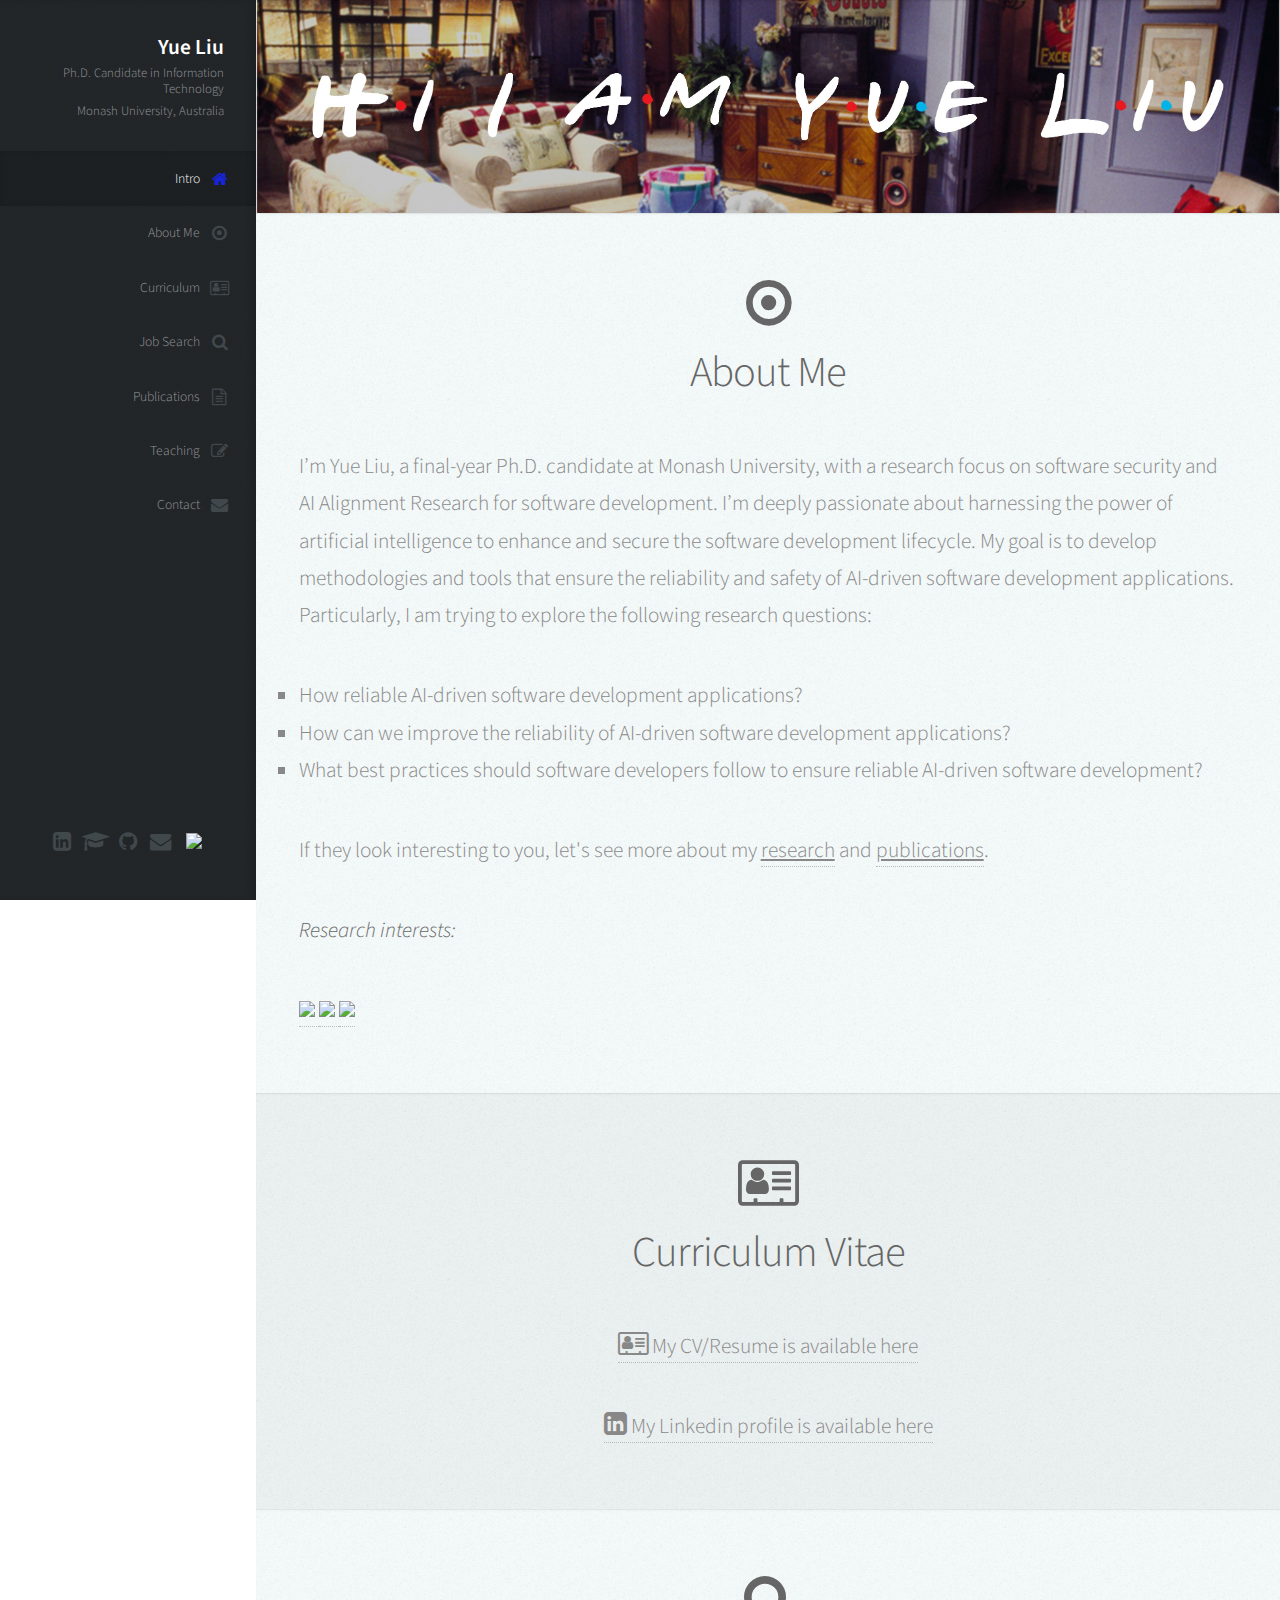
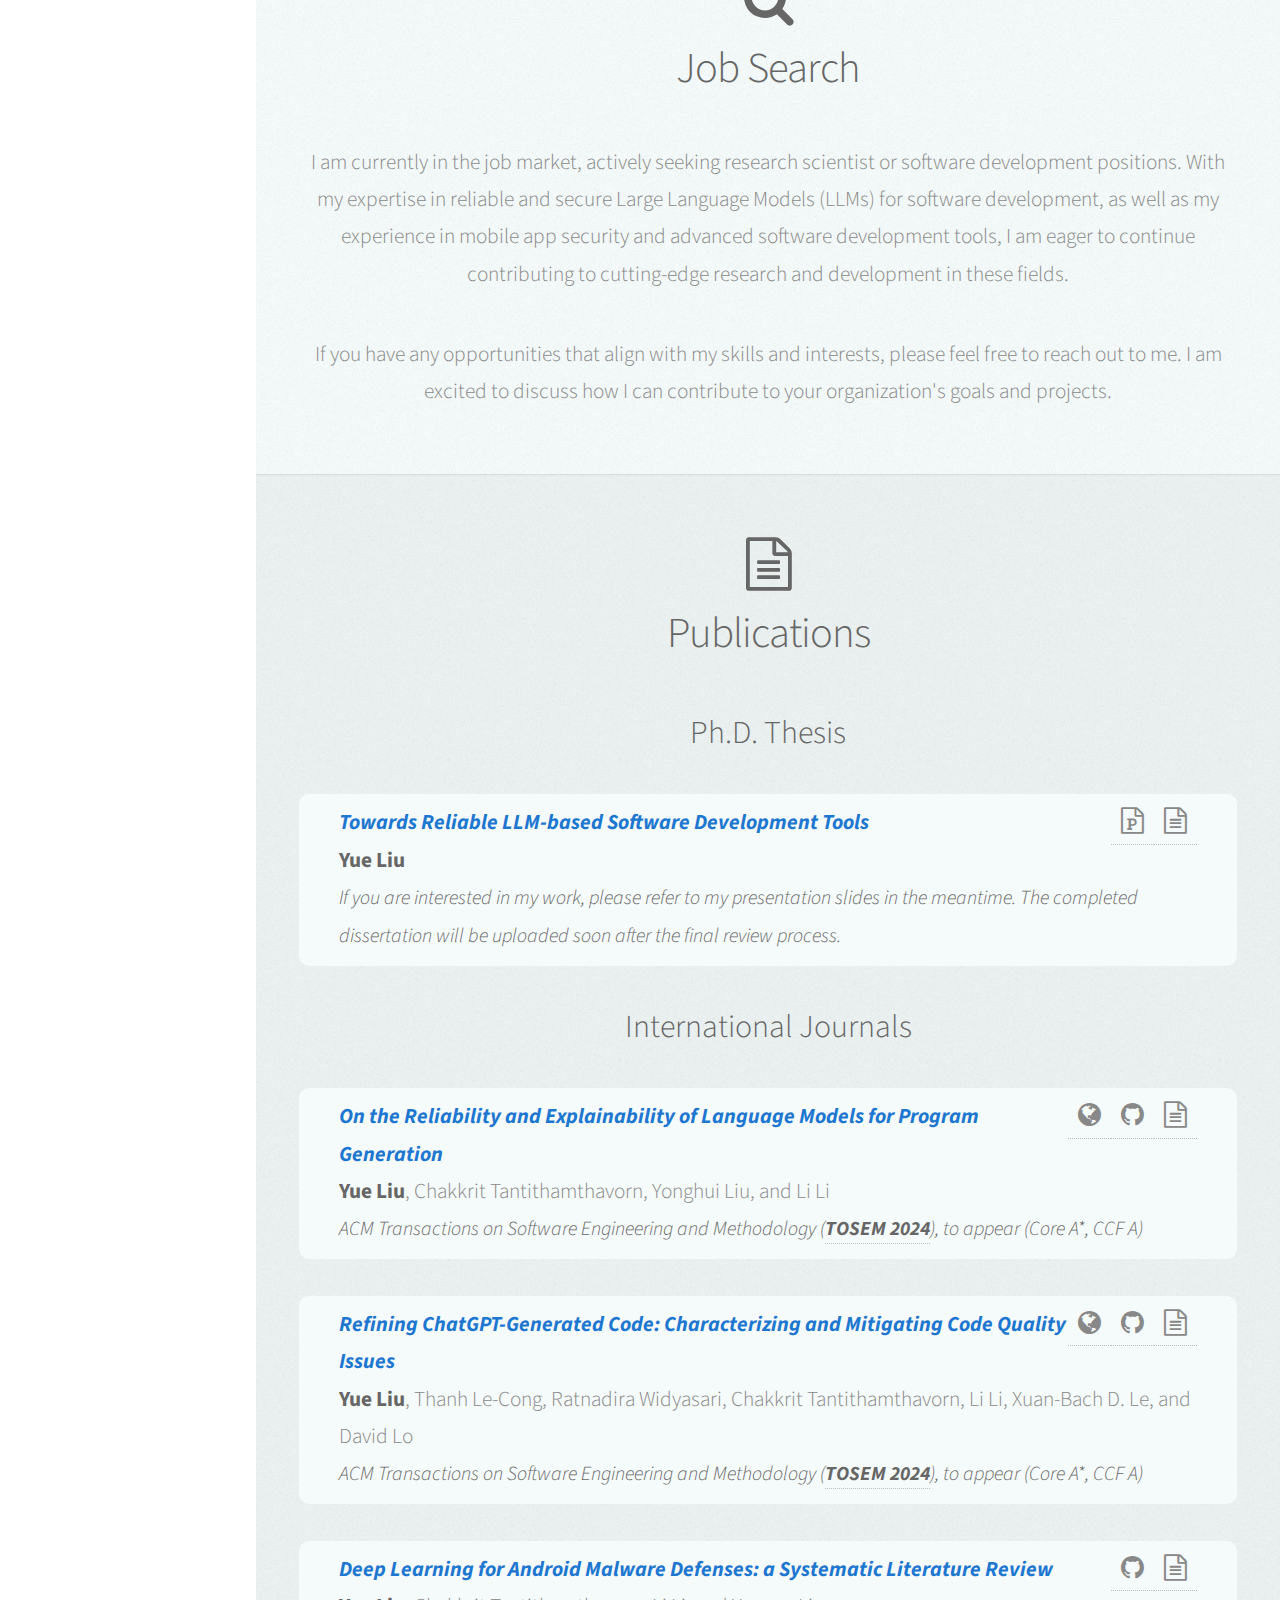
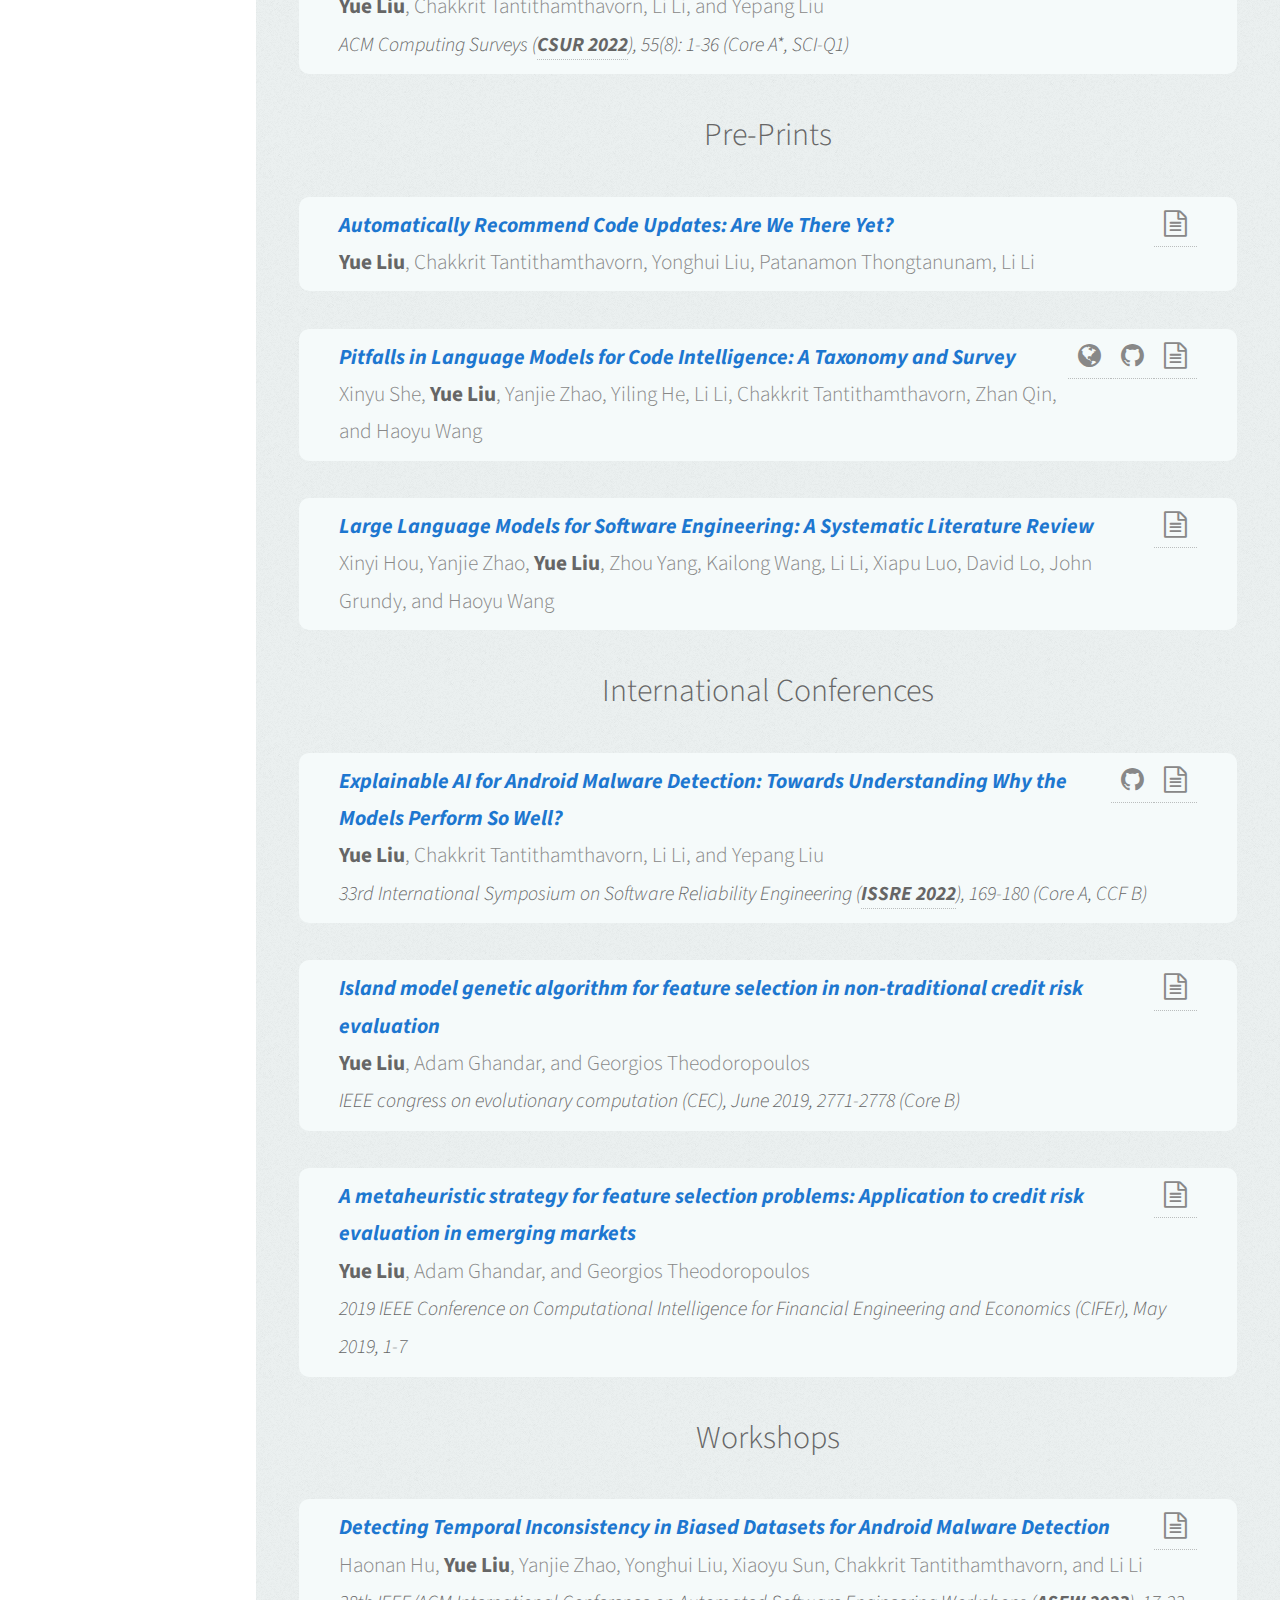
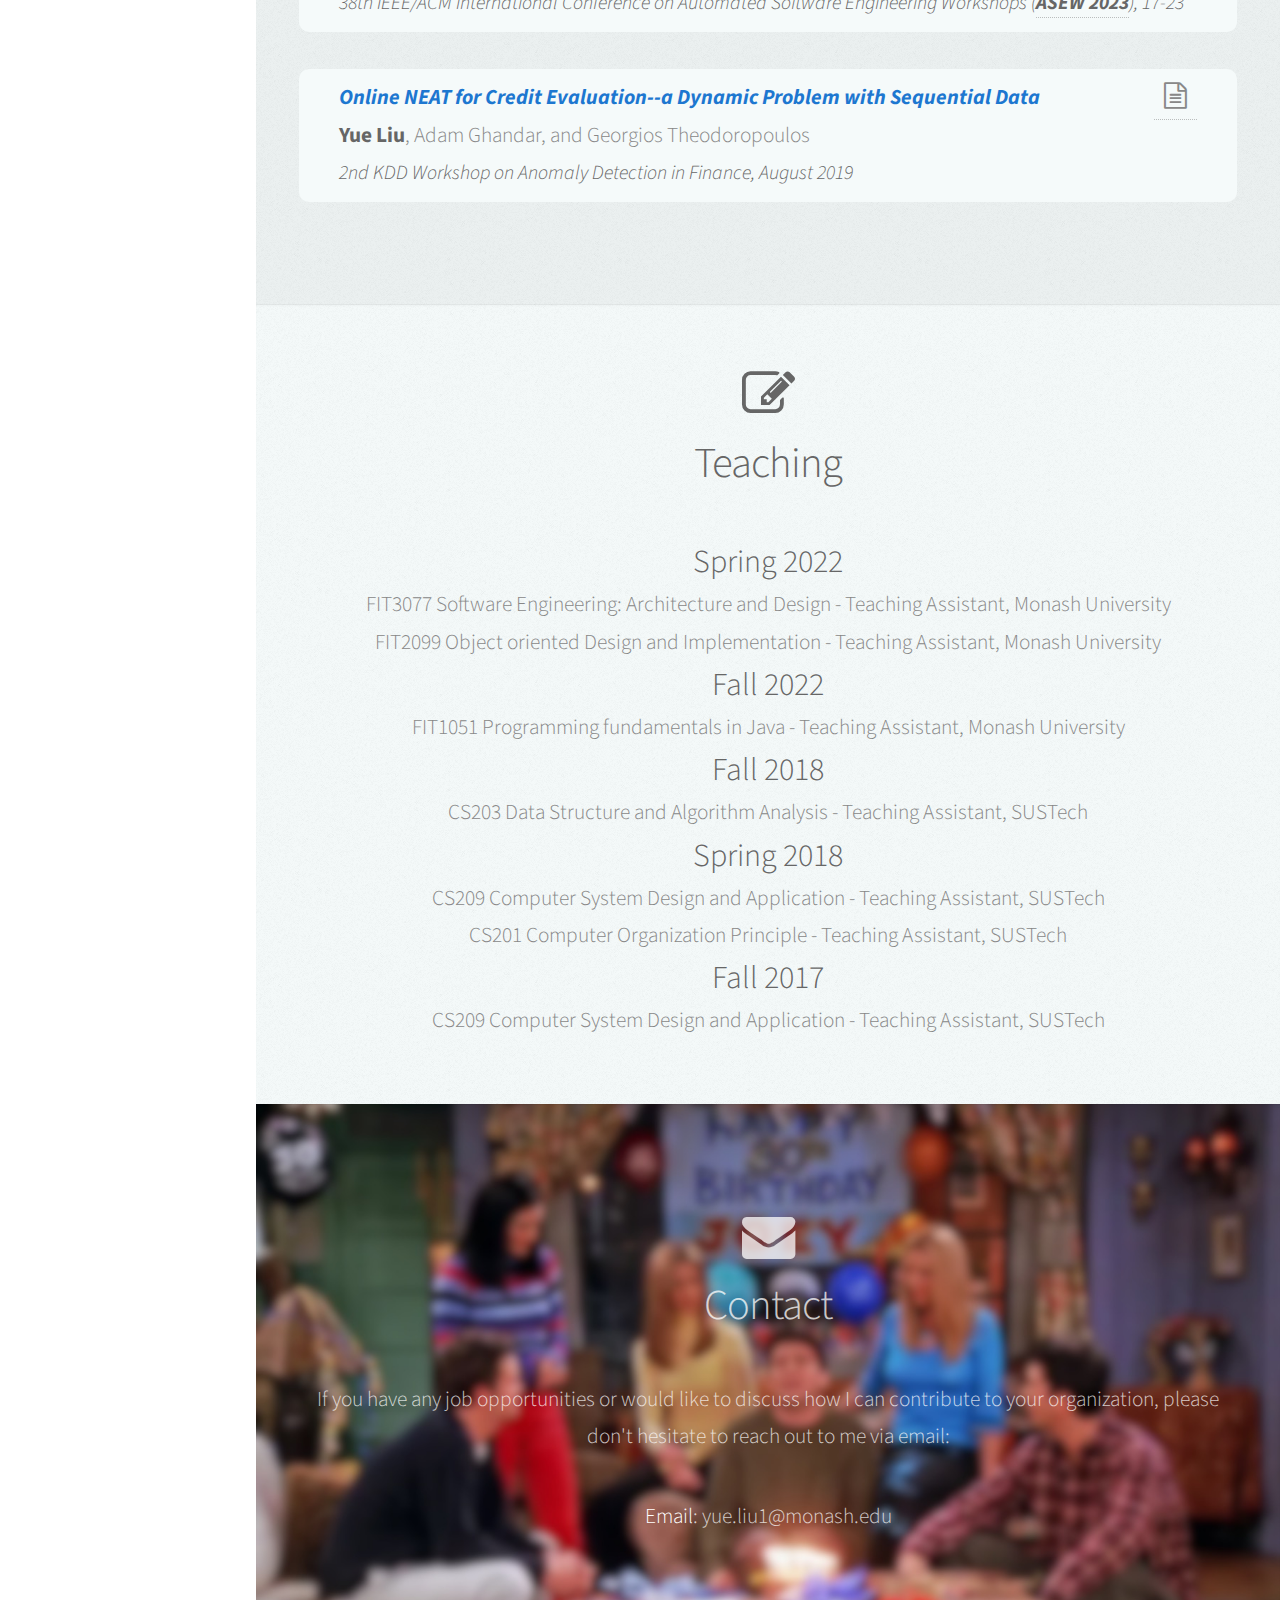
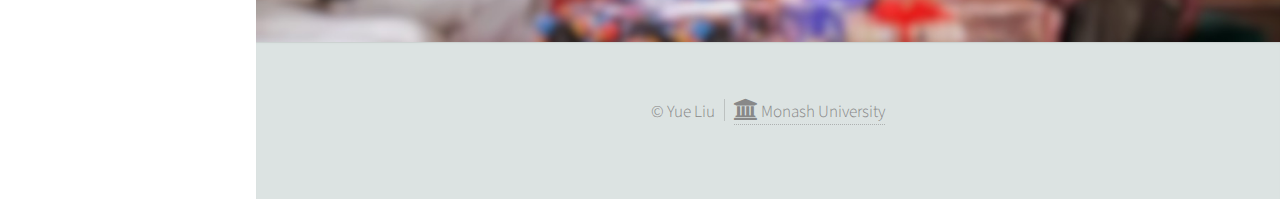
==== index.html @ 16951c73 "Update" ====
<!DOCTYPE HTML>
<html>
	<head>
		<title>Yue Liu - Homepage</title>
		<meta http-equiv="content-type" content="text/html; charset=utf-8" />
		<meta name="author" content="Yue Liu">
		<meta name="description" content="Yue Liu - Computer Science Ph.D. Candidate at Monash University" />
		<meta name="keywords" content="Liu, Yue, Monash University, Ph.D, Candidate, Research" />
		<!--[if lte IE 8]><script src="css/ie/html5shiv.js"></script><![endif]-->
		<!-- <link rel="apple-touch-icon" sizes="180x180" href="apple-touch-icon.png">
		<link rel="icon" type="image/png" sizes="32x32" href="favicon-32x32.png">
		<link rel="icon" type="image/png" sizes="16x16" href="favicon-16x16.png"> -->
		<link rel="manifest" href="site.webmanifest">
		<link rel="stylesheet" href="https://cdnjs.cloudflare.com/ajax/libs/font-awesome/4.7.0/css/font-awesome.min.css">
		<script src="js/jquery.min.js"></script>
		<script src="js/jquery.scrolly.min.js"></script>
		<script src="js/jquery.scrollzer.min.js"></script>
		<script src="js/skel.min.js"></script>
		<script src="js/skel-layers.min.js"></script>
		<script src="js/init.js"></script>
		<noscript>
			<link rel="stylesheet" href="css/skel.css" />
			<link rel="stylesheet" href="css/style.css" />
			<link rel="stylesheet" href="css/style-wide.css" />
		</noscript>
	</head>
	<body>

		<!-- Header -->
			<div id="header" class="skel-layers-fixed">

				<div class="top">

					<!-- Logo -->
						<div id="logo">
							<!-- <span class="image avatar48"><img src="images/logo.png" alt="" /></span> -->
							<h1 id="title">Yue Liu</h1>
							<p>Ph.D. Candidate in Information Technology</p>
							<p>Monash University, Australia</p>
						</div>

					<!-- Nav -->
						<nav id="nav">
							<ul>
								<li><a href="#top" id="top-link" class="skel-layers-ignoreHref"><span class="icon fa-home">Intro</span></a></li>
								<li><a href="#about" id="interests-link" class="skel-layers-ignoreHref"><span class="icon fa-dot-circle-o">About Me</span></a></li>
								<li><a href="#curriculum" id="curriculum-link" class="skel-layers-ignoreHref"><span class="icon fa-address-card-o">Curriculum</span></a></li>
								<li><a href="#job-search" id="job-search-link" class="skel-layers-ignoreHref"><span class="icon fa-search">Job Search</span></a></li>
								<li><a href="#publications" id="publications-link" class="skel-layers-ignoreHref"><span class="icon fa-file-text-o">Publications</span></a></li>
								<li><a href="#teaching" id="teaching-link" class="skel-layers-ignoreHref"><span class="icon fa-edit">Teaching</span></a></li>
								<!-- <li><a href="#about" id="about-link" class="skel-layers-ignoreHref"><span class="icon fa-user">About</span></a></li> -->
								<li><a href="#contact" id="contact-link" class="skel-layers-ignoreHref"><span class="icon fa-envelope">Contact</span></a></li>
							</ul>
						</nav>
						
				</div>
				
				<div class="bottom">

					<!-- Social Icons -->
						<ul class="icons">
							<li><a href="https://www.linkedin.com/in/yue-liu-49305a25b/" class="icon fa-linkedin-square" target="_blank"><span class="label">LinkedIn</span></a></li>
							<li><a href="https://scholar.google.com/citations?user=waVL0PgAAAAJ" class="icon fa-graduation-cap"><span class="label">Google Scholar</span></a></li>
							<li><a href="https://github.com/yueyueL" class="icon fa-github" target="_blank"><span class="label">GitHub</span></a></li> 
							<li><a href="yue.liu1@monash.edu" target="_top" class="icon fa-envelope"><span class="label">Email</span></a></li>
							<li style="margin-bottom: 20px;"><a href='https://clustrmaps.com/site/1bz7f'  title='Visit tracker'><img src='//clustrmaps.com/map_v2.png?cl=4d93e6&w=70&t=n&d=D5tZhZZVZCmKE0aDtTewPv3alaujo8v943a1EhlpYwM&co=353b40'/></a></li>
						</ul>
				
				</div>
			
			</div>

		<!-- Main -->
			<div id="main">

				<!-- Intro -->
					<section id="top" class="one dark cover">
						<div class="container">

							<header>
								<!-- <h2 class="alt">Hi! I'm <strong>Yue Liu</strong>,</h2> -->
								<!-- <p>Computer Science Ph.D. Candidate at Monash University, Australia</p> -->
							</header>
							

						</div>
					</section>
				
					
				<!-- Interests -->
					<section id="about" class="two">
						<div class="container">
					
							<header> 
								<h2 class="icon fa-dot-circle-o"></h2><h2>About Me</h2>
							</header>
							
							<p style="text-align: left;">I’m Yue Liu, a final-year Ph.D. candidate at Monash University, with a research focus on software security and AI Alignment Research for software development.  I’m deeply passionate about harnessing the power of artificial intelligence to enhance and secure the software development lifecycle. My goal is to develop methodologies and tools that ensure the reliability and safety of AI-driven software development applications. Particularly, I am trying to explore the following research questions:</p>
							<ol style="text-align: left; list-style-type: square;">
								<li>How reliable AI-driven software development applications?</li>
								<li>How can we improve the reliability of AI-driven software development applications?</li>
								<li>What best practices should software developers follow to ensure reliable AI-driven software development?</li>
							  </ol>
							  <p style="text-align: left;">
								If they look interesting to you, let's see more about my 
								<a href="research.html" style="text-decoration: underline;">research</a> and 
								<a href="#publications" style="text-decoration: underline;">publications</a>.
							</p>
							<p style="text-align: left;">
								<em ><strong style="text-align: left;">Research interests:</strong></em>
							</p>	
							<p style="text-align: left;"> 
								<a href="./securty.html"><img src="https://img.shields.io/badge/Topic-Software Security-blue"> </a> 
								<a href="./llm.html"><img src="https://img.shields.io/badge/Topic-Large Language Models for Software Engineering-green"> </a> 
								<a href="./software.html"><img src="https://img.shields.io/badge/Topic-Software Development Applications-purple"></a>
							</p>

						</div>
					</section>

				<!-- curriculum -->
				<section id="curriculum" class="three">
					<div class="container">
				
						<header> 
							<h2 class="icon fa-address-card-o"></h2><h2>Curriculum Vitae</h2>
						</header>
						
						<p><a href="publications/CV.pdf" class="icon fa-address-card-o" target="_blank"> My CV/Resume is available here</a></p>
						<p></p><a href="https://www.linkedin.com/in/yue-liu-49305a25b/" class="icon fa-linkedin-square" target="_blank"> My Linkedin profile is available here</a></p>
						
					</div>
				</section>


				<section id="job-search" class="four">
					<div class="container">
						<header>
							<h2 class="icon fa-search"></h2><h2>Job Search</h2>
						</header>
						<p>I am currently in the job market, actively seeking research scientist or software development positions. With my expertise in reliable and secure Large Language Models (LLMs) for software development, as well as my experience in mobile app security and advanced software development tools, I am eager to continue contributing to cutting-edge research and development in these fields.</p>
						<p>If you have any opportunities that align with my skills and interests, please feel free to reach out to me. I am excited to discuss how I can contribute to your organization's goals and projects.</p>
					</div>
				</section>

					<!-- Publications -->
					<section id="publications" class="five">
						<div class="container">

							<header>
								<h2 class="icon fa-file-text-o"></h2><h2>Publications</h2>
							</header>
							<h3>Ph.D. Thesis</h3>
							<br>

<!-- [base64] -->

							<div class="publication">
							<div class="publicationButton">
								<a href="presentations/thesis_slide.pdf" class="icon fa-file-text-o"></a>
								<a href="presentations/thesis_slide.pdf" class="icon fa-file-powerpoint-o"></a>
							</div>
							
							<b class="titlePublication">Towards Reliable LLM-based Software Development Tools</b><br>
							<b class="me">Yue Liu</b><br>
							<b class="conference">If you are interested in my work, please refer to my presentation slides in the meantime. The completed dissertation will be uploaded soon after the final review process.</b>
							</div><br>								





							<h3>International Journals</h3>
								<br>

<!-- [base64] -->


								<div class="publication">
									<div class="publicationButton">
									<a href="https://arxiv.org/abs/2302.09587" class="icon fa-file-text-o"></a>
									<a href="https://github.com/yueyueL/ProgramGen-LMs-Reliability" class="icon fa-github"></a>
									<a href="https://sites.google.com/view/programgen-lms-reliability/" class="icon fa-globe"></a>
									</div>
									<b class="titlePublication">On the Reliability and Explainability of Language Models for Program Generation</b><br>
									<b class="me">Yue Liu</b>, Chakkrit Tantithamthavorn, Yonghui Liu, and Li Li<br>
									<b class="conference">ACM Transactions on Software Engineering and Methodology (<b class="me"><a href="https://tosem.acm.org/" target="_blank">TOSEM 2024</a></b>), to appear <b><em>(Core A*, CCF A)</em></b></b>
								</div><br>
								


<!-- [base64] -->

								<div class="publication">
									<div class="publicationButton">
										<a href="https://arxiv.org/abs/2307.12596" class="icon fa-file-text-o"></a>
										<a href="https://github.com/yueyueL/ChatGPT-CodeGenAnalysis" class="icon fa-github"></a>
										<a href="https://sites.google.com/view/chatgpt-codegenanalysis/" class="icon fa-globe"></a>
									</div>
									<b class="titlePublication">Refining ChatGPT-Generated Code: Characterizing and Mitigating Code Quality Issues</b><br>
									<b class="me">Yue Liu</b>, Thanh Le-Cong, Ratnadira Widyasari, Chakkrit Tantithamthavorn, Li Li, Xuan-Bach D. Le, and David Lo<br>
									<b class="conference">ACM Transactions on Software Engineering and Methodology (<b class="me"><a href="https://tosem.acm.org/" target="_blank">TOSEM 2024</a></b>), to appear <b><em>(Core A*, CCF A)</em></b></b>
								</div><br>

<!-- [base64] -->
								<div class="publication"> 
									<div class="publicationButton">
									<a href="https://dl.acm.org/doi/abs/10.1145/3544968" class="icon fa-file-text-o"></a>
									<a href="https://github.com/yueyueL/DL-based-Android-Malware-Defenses-review" class="icon fa-github"></a>
									</div>
									<b class="titlePublication">Deep Learning for Android Malware Defenses: a Systematic Literature Review</b><br>
									<b class="me">Yue Liu</b>, Chakkrit Tantithamthavorn, Li Li, and Yepang Liu<br>
									<b class="conference">ACM Computing Surveys (<b class="me"><a href="https://dl.acm.org/journal/csur" target="_blank">CSUR 2022</a></b>), 55(8): 1-36 <b><em>(Core A*, SCI-Q1)</em></b></b>
								</div><br>
								

<!-- [base64] -->								

								<h3>Pre-Prints</h3>
								<br>

<!-- [base64] -->

								<div class="publication">
								<div class="publicationButton">
									<a href="https://arxiv.org/abs/2209.07048" class="icon fa-file-text-o"></a>
								</div>

								<b class="titlePublication">Automatically Recommend Code Updates: Are We There Yet?</b><br>
								<b class="me">Yue Liu</b>, Chakkrit Tantithamthavorn, Yonghui Liu, Patanamon Thongtanunam, Li Li<br>
								</div><br>


<!-- [base64] -->
								<div class="publication">
								<div class="publicationButton">
									<a href="https://arxiv.org/abs/2310.17903" class="icon fa-file-text-o"></a>
									<a href="https://github.com/yueyueL/ReliableLM4Code" class="icon fa-github"></a>
									<a href="https://yueyuel.github.io/ReliableLM4Code/" class="icon fa-globe"></a>

								</div>
								<b class="titlePublication">Pitfalls in Language Models for Code Intelligence: A Taxonomy and Survey</b><br>
								Xinyu She, <b class="me">Yue Liu</b>, Yanjie Zhao, Yiling He, Li Li, Chakkrit Tantithamthavorn, Zhan Qin, and Haoyu Wang <br>
								</div><br>

<!-- [base64] -->
								<div class="publication">
								<div class="publicationButton">  
									<a href="https://arxiv.org/abs/2308.10620" class="icon fa-file-text-o"></a>
								</div>
								<b class="titlePublication">Large Language Models for Software Engineering: A Systematic Literature Review</b><br>
								Xinyi Hou, Yanjie Zhao, <b class="me">Yue Liu</b>, Zhou Yang, Kailong Wang, Li Li, Xiapu Luo, David Lo, John Grundy, and Haoyu Wang<br>
								</div><br>

<!-- [base64] -->

								
								<h3>International Conferences</h3>
								<br>

<!-- [base64] -->

<!-- [base64] -->
								<div class="publication">
									<div class="publicationButton">
									<a href="https://ieeexplore.ieee.org/document/9978981" class="icon fa-file-text-o"></a>
									<a href="https://github.com/yueyueL/XAIforAndroidMalware" class="icon fa-github"></a>
									</div>
									<b class="titlePublication">Explainable AI for Android Malware Detection: Towards Understanding Why the Models Perform So Well?</b><br>
									<b class="me">Yue Liu</b>, Chakkrit Tantithamthavorn, Li Li, and Yepang Liu<br>
									<b class="conference">33rd International Symposium on Software Reliability Engineering (<b class="me"><a href="https://issre2022.github.io/" target="_blank">ISSRE 2022</a></b>), 169-180 <b><em>(Core A, CCF B)</em></b></b>
								</div><br>

<!-- [base64] -->

								<div class="publication">
									<div class="publicationButton">
									<a href="https://ieeexplore.ieee.org/document/8790057" class="icon fa-file-text-o"></a>
									</div>
									<b class="titlePublication">Island model genetic algorithm for feature selection in non-traditional credit risk evaluation</b><br>  
									<b class="me">Yue Liu</b>, Adam Ghandar, and Georgios Theodoropoulos<br>
									<b class="conference">IEEE congress on evolutionary computation (CEC), June 2019, 2771-2778 <b><em>(Core B)</em></b></b>
								</div><br>
  
<!-- [base64] -->

								<div class="publication">
									<div class="publicationButton">  
									<a href="https://ieeexplore.ieee.org/abstract/document/8759117" class="icon fa-file-text-o"></a>
									</div>
									<b class="titlePublication">A metaheuristic strategy for feature selection problems: Application to credit risk evaluation in emerging markets</b><br>
									<b class="me">Yue Liu</b>, Adam Ghandar, and Georgios Theodoropoulos<br>  
									<b class="conference">2019 IEEE Conference on Computational Intelligence for Financial Engineering and Economics (CIFEr), May 2019, 1-7</b>
								</div><br>
																
<!-- [base64] -->

<!-- [base64] -->



						<h3>Workshops</h3>
						<br>
						<div class="publication">
							<div class="publicationButton">
							<a href="https://ieeexplore.ieee.org/abstract/document/10298755/" class="icon fa-file-text-o"></a>  
							</div>
							<b class="titlePublication">Detecting Temporal Inconsistency in Biased Datasets for Android Malware Detection</b><br>
							Haonan Hu, <b class="me">Yue Liu</b>, Yanjie Zhao, Yonghui Liu, Xiaoyu Sun, Chakkrit Tantithamthavorn, and Li Li<br>
							<b class="conference">38th IEEE/ACM International Conference on Automated Software Engineering Workshops (<b class="me"><a href="https://conf.researchr.org/track/ase-2023/asew-2023-papers#About" target="_blank">ASEW 2023</a></b>), 17-23 </b>  
						</div><br>

<!-- [base64] -->
						<div class="publication">
							<div class="publicationButton">
							<a href="https://arxiv.org/abs/2007.02821" class="icon fa-file-text-o"></a>
							</div>  
							<b class="titlePublication">Online NEAT for Credit Evaluation--a Dynamic Problem with Sequential Data</b><br>
							<b class="me">Yue Liu</b>, Adam Ghandar, and Georgios Theodoropoulos<br>
							<b class="conference">2nd KDD Workshop on Anomaly Detection in Finance, August 2019 </b>
						</div><br>



<!-- [base64] -->
	
						</div>
					</section>

				<!-- Teaching -->
					<section id="teaching" class="two">
						<div class="container">
							
							<header>
								<h2 class="icon fa-edit"></h2><h2>Teaching</h2>
							</header>
							
							<h3>Spring 2022</h3>
							FIT3077 Software Engineering: Architecture and Design - Teaching Assistant, Monash University<br>
							FIT2099 Object oriented Design and Implementation - Teaching Assistant, Monash University<br>
							
							<h3>Fall 2022</h3>  
							FIT1051 Programming fundamentals in Java - Teaching Assistant, Monash University<br>
							
							<h3>Fall 2018</h3>
							CS203 Data Structure and Algorithm Analysis - Teaching Assistant, SUSTech<br>
							
							<h3>Spring 2018</h3>
							CS209 Computer System Design and Application - Teaching Assistant, SUSTech<br>
							CS201 Computer Organization Principle - Teaching Assistant, SUSTech<br>
							
							<h3>Fall 2017</h3>
							CS209 Computer System Design and Application - Teaching Assistant, SUSTech<br>
						</div>
					</section>


				<!-- About Me -->
					<!-- <section id="about" class="three">
						<div class="container">

							<header>
								<h2 class="icon fa-user"></h2><h2>About Me</h2>
							</header>
							<p>Hi! I'm Yue Liu, a Ph.D. candidate in the Department of Information Technology at Monash University, Australia, advised by Dr. Chakkrit Tantithamthavorn and Dr. Li Li. My research focuses on developing reliable and secure Large Language Models (LLMs) for software development, aiming to enhance developer productivity and software quality.</p>
							<p>I received my Bachelor's degree in Computer Science from Southern University of Science and Technology (SUSTech) in 2019.</p>
						</div>
					</section> -->
			
				<!-- Contact -->
				<section id="contact" class="contact dark cover">
					<div class="container">
						<header>
							<h2 class="icon fa-envelope"></h2><h2>Contact</h2>
						</header>
						<p>If you have any job opportunities or would like to discuss how I can contribute to your organization, please don't hesitate to reach out to me via email:</p>
						<p><strong>Email</strong>: yue.liu1@monash.edu</p>
					</div>
				</section>
			
			</div>

		<!-- Footer -->
			<div id="footer">
				
				<!-- Copyright -->
					<ul class="copyright">
						<li>&copy; Yue Liu</li><li><a href="http://www.monash.edu/" id="advisor-link" target="_blank" class="icon fa-university">   Monash University</a></li>
					</ul>
				
			</div>

	</body>
</html>
---- css/skel.css ----
/* Resets (http://meyerweb.com/eric/tools/css/reset/ | v2.0 | 20110126 | License: none (public domain)) */

	html,body,div,span,applet,object,iframe,h1,h2,h3,h4,h5,h6,p,blockquote,pre,a,abbr,acronym,address,big,cite,code,del,dfn,em,img,ins,kbd,q,s,samp,small,strike,strong,sub,sup,tt,var,b,u,i,center,dl,dt,dd,ol,ul,li,fieldset,form,label,legend,table,caption,tbody,tfoot,thead,tr,th,td,article,aside,canvas,details,embed,figure,figcaption,footer,header,hgroup,menu,nav,output,ruby,section,summary,time,mark,audio,video{margin:0;padding:0;border:0;font-size:100%;font:inherit;vertical-align:baseline;}article,aside,details,figcaption,figure,footer,header,hgroup,menu,nav,section{display:block;}body{line-height:1;}ol,ul{list-style:none;}blockquote,q{quotes:none;}blockquote:before,blockquote:after,q:before,q:after{content:'';content:none;}table{border-collapse:collapse;border-spacing:0;}body{-webkit-text-size-adjust:none}

/* Box Model */

	*, *:before, *:after {
		-moz-box-sizing: border-box;
		-webkit-box-sizing: border-box;
		box-sizing: border-box;
	}

/* Container */

	body {
		/* min-width: (containers) */
		min-width: 1200px;
	}

	.container {
		margin-left: auto;
		margin-right: auto;
		
		/* width: (containers) */
		width: 1200px;
	}

	/* Modifiers */
	
		.container.small {
			/* width: (containers) * 0.75; */
			width: 900px;
		}

		.container.big {
			width: 100%;

			/* max-width: (containers) * 1.25; */
			max-width: 1500px;

			/* min-width: (containers); */
			min-width: 1200px;
		}

/* Grid */

	.\31 2u { width: 100% }
	.\31 1u { width: 91.6666666667% }
	.\31 0u { width: 83.3333333333% }
	.\39 u { width: 75% }
	.\38 u { width: 66.6666666667% }
	.\37 u { width: 58.3333333333% }
	.\36 u { width: 50% }
	.\35 u { width: 41.6666666667% }
	.\34 u { width: 33.3333333333% }
	.\33 u { width: 25% }
	.\32 u { width: 16.6666666667% }
	.\31 u { width: 8.3333333333% }
	.\-11u { margin-left: 91.6666666667% }
	.\-10u { margin-left: 83.3333333333% }
	.\-9u { margin-left: 75% }
	.\-8u { margin-left: 66.6666666667% }
	.\-7u { margin-left: 58.3333333333% }
	.\-6u { margin-left: 50% }
	.\-5u { margin-left: 41.6666666667% }
	.\-4u { margin-left: 33.3333333333% }
	.\-3u { margin-left: 25% }
	.\-2u { margin-left: 16.6666666667% }
	.\-1u { margin-left: 8.3333333333% }

	/* Rows */

		.row > * {
			float: left;
		}

		.row:after {
			content: '';
			display: block;
			clear: both;
			height: 0;
		}

		.row:first-child > * {
			padding-top: 0 !important;
		}

		.row.uniform > * > :first-child {
			margin-top: 0;
		}

		.row.uniform > * > :last-child {
			margin-bottom: 0;
		}

		/* Normal */

			.row > * {
				/* padding-left: (gutters) */
				padding-left: 40px;
			}

			.row + .row > * {
				/* padding: (gutters) 0 0 (gutters) */
				padding: 40px 0 0 40px;
			}

			.row {
				/* margin-left: -(gutters) */
				margin-left: -40px;
			}

			.row + .row.uniform > * {
				/* padding: (gutters.vertical) 0 0 (gutters.vertical) */
				padding: 40px 0 0 40px;
			}

		/* Flush */

			.row.flush > * {
				padding-left: 0;
			}

			.row + .row.flush > * {
				padding: 0;
			}

			.row.flush {
				margin-left: 0;
			}

			.row + .row.uniform.flush > * {
				padding: 0;
			}

		/* Quarter */

			.row.quarter > * {
				/* padding-left: (gutters * 0.25) */
				padding-left: 10px;
			}

			.row + .row.quarter > * {
				/* padding: (gutters * 0.25) 0 0 (gutters * 0.25) */
				padding: 10px 0 0 10px;
			}

			.row.quarter {
				/* margin-left: -(gutters * 0.25) */
				margin-left: -10px;
			}

			.row + .row.uniform.quarter > * {
				/* padding: (gutters.vertical * 0.25) 0 0 (gutters.vertical * 0.25) */
				padding: 10px 0 0 10px;
			}

		/* Half */

			.row.half > * {
				/* padding-left: (gutters * 0.5) */
				padding-left: 20px;
			}

			.row + .row.half > * {
				/* padding: (gutters * 0.5) 0 0 (gutters * 0.5) */
				padding: 20px 0 0 20px;
			}

			.row.half {
				/* margin-left: -(gutters * 0.5) */
				margin-left: -20px;
			}

			.row + .row.uniform.half > * {
				/* padding: (gutters.vertical * 0.5) 0 0 (gutters.vertical * 0.5) */
				padding: 20px 0 0 20px;
			}

		/* One and (a) Half */

			.row.oneandhalf > * {
				/* padding-left: (gutters * 1.5) */
				padding-left: 60px;
			}

			.row + .row.oneandhalf > * {
				/* padding: (gutters * 1.5) 0 0 (gutters * 1.5) */
				padding: 60px 0 0 60px;
			}

			.row.oneandhalf {
				/* margin-left: -(gutters * 1.5) */
				margin-left: -60px;
			}

			.row + .row.uniform.oneandhalf > * {
				/* padding: (gutters.vertical * 1.5) 0 0 (gutters.vertical * 1.5) */
				padding: 60px 0 0 60px;
			}

		/* Double */

			.row.double > * {
				/* padding-left: (gutters * 2) */
				padding-left: 80px;
			}

			.row + .row.double > * {
				/* padding: (gutters * 2) 0 0 (gutters * 2) */
				padding: 80px 0 0 80px;
			}

			.row.double {
				/* margin-left: -(gutters * 2) */
				margin-left: -80px;
			}
			
			.row + .row.uniform.double > * {
				/* padding: (gutters.vertical * 2) 0 0 (gutters.vertical * 2) */
				padding: 80px 0 0 80px;
			}
---- css/style.css ----
@charset 'UTF-8';
@import url("font-awesome.min.css");
@import url("http://fonts.googleapis.com/css?family=Source+Sans+Pro:300,300italic,400,600");

/*
	Prologue by HTML5 UP
	html5up.net | @n33co
	Free for personal and commercial use under the CCA 3.0 license (html5up.net/license)
*/

/*********************************************************************************/
/* Basic                                                                         */
/*********************************************************************************/

	body
	{
		background: #fff;
	}

		body.is-loading *
		{
			-moz-transition: none !important;
			-webkit-transition: none !important;
			-o-transition: none !important;
			-ms-transition: none !important;
			transition: none !important;
			-moz-animation: none !important;
			-webkit-animation: none !important;
			-o-animation: none !important;
			-ms-animation: none !important;
			animation: none !important;
		}

	body,input,textarea,select
	{
		font-family: 'Source Sans Pro', sans-serif;
		font-size: 19pt;
		font-weight: 300;
		line-height: 1.75em;
		color: #888;
	}

	h1,h2,h3,h4,h5,h6
	{
		font-weight: 300;
		color: #666;
		line-height: 1.5em;
	}
	
		h1 a, h2 a, h3 a, h4 a, h5 a, h6 a
		{
			color: inherit;
			text-decoration: none;
		}

		h1 strong, h2 strong, h3 strong, h4 strong, h5 strong, h6 strong
		{
			color: #333;
		}
		
		h2
		{
			font-size: 2em;
			letter-spacing: -1px;
		}
		
			h2.alt
			{
				color: #888;
			}
			
			h2.alt strong
			{
				color: #666;
			}

		h3
		{
			font-size: 1.5em;
		}

	header
	{
		margin: 0 0 2em 0;
	}

		header > p
		{
			margin: 1em 0 0 0;
		}

	footer
	{
		margin: 2em 0 0 0;
	}

	strong, b
	{
		font-weight: 300;
		color: #666;
	}
	
	em, i
	{
		font-style: italic;
	}

	a
	{
		text-decoration: none;
		color: inherit;
		border-bottom: dotted 1px rgba(128,128,128,0.5);
		-moz-transition: color 0.35s ease-in-out, border-bottom-color 0.35s ease-in-out;
		-webkit-transition: color 0.35s ease-in-out, border-bottom-color 0.35s ease-in-out;
		-o-transition: color 0.35s ease-in-out, border-bottom-color 0.35s ease-in-out;
		-ms-transition: color 0.35s ease-in-out, border-bottom-color 0.35s ease-in-out;
		transition: color 0.35s ease-in-out, border-bottom-color 0.35s ease-in-out;
		outline: 0;
	}

		a:hover
		{
			color: #2f39e9;
			border-bottom-color: rgba(255,255,255,0);
		}

	sub
	{
		position: relative;
		top: 0.5em;
		font-size: 0.8em;
	}
	
	sup
	{
		position: relative;
		top: -0.5em;
		font-size: 0.8em;
	}
	
	hr
	{
		border: 0;
		border-top: solid 1px #ddd;
	}
	
	blockquote
	{
		border-left: solid 0.5em #ddd;
		padding: 1em 0 1em 2em;
		font-style: italic;
	}
	
	p, ul, ol, dl, table
	{
		margin-bottom: 2em;
	}

	br.clear
	{
		clear: both;
	}

	/* Sections/Article */
	
		section,
		article
		{
			margin-bottom: 3em;
		}
		
			section > :last-child,
			article > :last-child,
			section > .container > :last-child,
			article > .container > :last-child
			{
				margin-bottom: 0;
			}

			section:last-child,
			article:last-child
			{
				margin-bottom: 0;
			}

			.row > section,
			.row > article
			{
				margin-bottom: 0;
			}

	/* Image */

		.image
		{
			display: inline-block;
			border: 0;
		}
		
			.image img
			{
				display: block;
				width: 100%;
			}
			
			.image.avatar48
			{
				width: 48px;
				height: 48px;
				background: #212528;
			}
			
				.image.avatar48 img
				{
					width: 48px;
					height: 48px;
				}

			.image.fit
			{
				display: block;
				width: 100%;
			}
			
			.image.featured
			{
				display: block;
				width: 100%;
				margin: 0 0 2em 0;
			}
			
			.image.left
			{
				float: left;
				margin: 0 2em 2em 0;
			}
			
			.image.centered
			{
				display: block;
				margin: 0 0 2em 0;
			}

				.image.centered img
				{
					margin: 0 auto;
					width: auto;
				}

	/* List */

		ul
		{
		}

			ul.default
			{
				list-style: disc;
				padding-left: 1em;
			}
			
				ul.default li
				{
					padding-left: 0.5em;
				}		

			ul.icons
			{
				cursor: default;
			}	
			
				ul.icons li
				{
					display: inline-block;
				}
				
					ul.icons a
					{
						display: inline-block;
						width: 2em;
						height: 2em;
						line-height: 2em;
						text-align: center;
						border: 0;
					}

		ol
		{
		}
		
			ol.default
			{
				list-style: decimal;
				padding-left: 1.25em;
			}

				ol.default li
				{
					padding-left: 0.25em;
				}

	/* Form */

		form
		{
		}
		
			form label
			{
				display: block;
				text-align: left;
				margin-bottom: 0.5em;
			}
		
			form input[type="text"],
			form input[type="email"],
			form input[type="password"],
			form select,
			form textarea
			{
				position: relative;
				-webkit-appearance: none;
				display: block;
				border: 0;
				outline: 0;
				background: #fff;
				background: rgba(255,255,255,0.75);
				width: 100%;
				border-radius: 0.35em;
				padding: 0.75em 1em 0.75em 1em;
				box-shadow: inset 0 0.1em 0.1em 0 rgba(0,0,0,0.05);
				border: solid 1px rgba(0,0,0,0.15);
				-moz-transition: all 0.35s ease-in-out;
				-webkit-transition: all 0.35s ease-in-out;
				-o-transition: all 0.35s ease-in-out;
				-ms-transition: all 0.35s ease-in-out;
				transition: all 0.35s ease-in-out;
			}

				form input[type="text"],
				form input[type="email"],
				form input[type="password"],
				form select
				{
					line-height: 1.25em;
				}

				form input[type="text"]:focus,
				form input[type="email"]:focus,
				form input[type="password"]:focus,
				form select:focus,
				form textarea:focus
				{
					box-shadow: 0 0 2px 1px #8ebebc;
					background: #fff;
				}
				
				form textarea
				{
					min-height: 14em;
				}

				form .formerize-placeholder
				{
					color: #555 !important;
				}

				form ::-webkit-input-placeholder
				{
					color: #555 !important;
				}

				form :-moz-placeholder
				{
					color: #555 !important;
				}

				form ::-moz-placeholder
				{
					color: #555 !important;
				}

				form :-ms-input-placeholder
				{
					color: #555 !important;
				}

				form ::-moz-focus-inner
				{
					border: 0;
				}
			
	/* Table */
	
		table
		{
			width: 100%;
		}
		
			table.default
			{
				width: 100%;
				text-align: left;
			}
			
				table.default tbody tr:nth-child(2n+2)
				{
					background: #f4f4f4;
				}
				
				table.default td
				{
					padding: 0.5em 1em 0.5em 1em;
				}
				
				table.default th
				{
					text-align: left;
					padding: 0.5em 1em 0.5em 1em;
					color: #fff;
					background: #222729 url('images/overlay.png');
				}
			
				table.default thead
				{
					background: #444;
					color: #fff;
				}
				
				table.default tfoot
				{
					background: #eee;
				}
				
				table.default tbody
				{
				}

	/* Button */
		
		input[type="button"],
		input[type="submit"],
		input[type="reset"],
		.button
		{
			position: relative;
			display: inline-block;
			border-radius: 0.35em;
			color: #fff !important;
			text-decoration: none;
			padding: 0.75em 2.5em 0.75em 2.5em;
			background-color: #8ebebc;
			border: 0;
			cursor: pointer;
			background-image: -moz-linear-gradient(top, rgba(0,0,0,0), rgba(0,0,0,0.15)), url('images/overlay.png');
			background-image: -webkit-linear-gradient(top, rgba(0,0,0,0), rgba(0,0,0,0.15)), url('images/overlay.png');
			background-image: -o-linear-gradient(top, rgba(0,0,0,0), rgba(0,0,0,0.15)), url('images/overlay.png');
			background-image: -ms-linear-gradient(top, rgba(0,0,0,0), rgba(0,0,0,0.15)), url('images/overlay.png');
			background-image: linear-gradient(top, rgba(0,0,0,0), rgba(0,0,0,0.15)), url('images/overlay.png');			
			-moz-transition: background-color 0.35s ease-in-out;
			-webkit-transition: background-color 0.35s ease-in-out;
			-o-transition: background-color 0.35s ease-in-out;
			-ms-transition: background-color 0.35s ease-in-out;
			transition: background-color 0.35s ease-in-out;
		}

			input[type="button"]:hover,
			input[type="submit"]:hover,
			input[type="reset"]:hover,
			.button:hover
			{
				background-color: #9ececc;
			}
			
			input[type="button"]:active,
			input[type="submit"]:active,
			input[type="reset"]:active,
			.button:active
			{
				background-color: #7eaeac;
			}
		
	/* Item */
	
		.item
		{
			box-shadow: 0 0.05em 0.15em 0 rgba(0,0,0,0.05);
			margin-bottom: 40px;
		}
		
			.item header
			{
				background: #fff;
				margin: 0;
				padding: 1em 0 1em 0;
				font-size: 0.8em;
			}

				.item header h3
				{
					font-size: 1em;
				}

/*********************************************************************************/
/* Icons                                                                         */
/*********************************************************************************/

	.icon {
		text-decoration: none;
	}

		.icon:before {
			display: inline-block;
			font-family: FontAwesome;
			font-size: 1.25em;
			text-decoration: none;
			font-style: normal;
			font-weight: normal;
			line-height: 1;
			-webkit-font-smoothing:antialiased;
			-moz-osx-font-smoothing:grayscale;
		}
		
		.icon > .label {
			display: none;
		}

/*********************************************************************************/
/* Header                                                                        */
/*********************************************************************************/
	
	#header
	{
		position: fixed;
		top: 0;
		left: 0;
		width: 375px;
		height: 100%;
		color: #fff;
		background: #222629 url('images/overlay.png');
		box-shadow: inset -0.25em 0 0.25em 0 rgba(0,0,0,0.1);
		text-align: right;
	}
	
		#header .top
		{
			position: absolute;
			left: 0;
			top: 0;
			width: 100%;
		}
	
		#header .bottom
		{
			position: absolute;
			left: 0;
			bottom: 0;
			width: 100%;
		}

		#header .icons
		{
			font-size: 0.8em;
			margin: 0 0 1em 0;
			text-align: center;
		}
		
			#header .icons a
			{
				color: #41484c;
				-moz-transition: color 0.35s ease-in-out;
				-webkit-transition: color 0.35s ease-in-out;
				-o-transition: color 0.35s ease-in-out;
				-ms-transition: color 0.35s ease-in-out;
				transition: color 0.35s ease-in-out;
			}
			
				#header .icons a:hover
				{
					color: #fff;
				}

	#logo
	{
		position: relative;
		margin: 1.75em 1.5em 1.5em 1.5em;
		min-height: 48px;
		cursor: default;
	}
	
		#logo h1
		{
			position: relative;
			color: #fff;
			font-weight: 600;
			font-size: 1em;
			line-height: 1em;
		}
	
		#logo p
		{
			position: relative;
			display: block;
			font-size: 0.6em;
			color: rgba(255,255,255,0.5);
			line-height: 1.25em;
			margin: 0.5em 0 0 0;
		}
		
		#logo .image
		{
			position: absolute;
			left: 0;
			top: 0;
		}
	
	#nav
	{
	}
	
		#nav ul
		{
		}
		
			#nav ul li
			{
			}
			
				#nav ul li a
				{
					display: block;
					padding: 0.5em 1.5em 0.5em 1.5em;
					color: rgba(255,255,255,0.5);
					text-decoration: none;
					outline: 0;
					border: 0;
					-moz-transition: none;
					-webkit-transition: none;
					-o-transition: none;
					-ms-transition: none;
					transition: none;
				}
				
					#nav ul li a span
					{
						position: relative;
						display: block;
						font-size: 0.8em;
					}
					
						#nav ul li a span:before
						{
							position: absolute;
							left: 0;
							color: #41484c;
							text-align: center;
							width: 1.25em;
							line-height: 1.75em;
						}

					#nav ul li a.active
					{
						background: rgba(0,0,0,0.15);
						box-shadow: inset 0 0 0.25em 0 rgba(0,0,0,0.125);
						color: #fff;
					}

						#nav ul li a.active span
						{
						}

							#nav ul li a.active span:before
							{
								color: #1724d8;
							}

/*********************************************************************************/
/* Footer                                                                        */
/*********************************************************************************/
	
	#footer
	{
		margin-left: 375px;
		text-align: center;
		background-color: #dce3e2;
		padding: 3em 0 4em 0;
		box-shadow: inset 0 1px 0 0 rgba(0,0,0,0.05), inset 0 0.1em 0.1em 0 rgba(0,0,0,0.025);
		font-size: 0.8em;
	}

		#footer .copyright
		{
			cursor: default;
			margin: 0;
		}
			
			#footer .copyright li
			{
				display: inline-block;
				line-height: 1em;
				border-left: solid 1px rgba(128,128,128,0.35);
				padding: 0 0 0 0.5em;
				margin: 0 0 0 0.5em;
			}
			
			#footer .copyright li:first-child
			{
				border-left: 0;
				padding-left: 0;
				margin-left: 0;
			}

/*********************************************************************************/
/* Main                                                                          */
/*********************************************************************************/

	#main
	{
		margin-left: 375px;
	}
	
		#main > section
		{
			margin: 0;
			overflow: hidden;
			padding: 4em 0;
			box-shadow: inset 0 1px 0 0 rgba(0,0,0,0.05), inset 0 0.1em 0.1em 0 rgba(0,0,0,0.025);
			text-align: center;
			background-image: url('images/overlay.png');
		}

			#main > section.dark
			{
				color: #ddd;
				color: rgba(255,255,255,0.75);
			}

				#main > section.dark h2,
				#main > section.dark h3,
				#main > section.dark h4,
				#main > section.dark h5,
				#main > section.dark h6
				{
					color: inherit;
				}

				#main > section.dark strong,
				#main > section.dark a
				{
					color: #fff;
					border-color: inherit;
				}

					#main > section.dark a:hover
					{
						border-bottom-color: rgba(255,255,255,0);
					}

			#main > section.cover
			{
				padding: 6em 0;
				background-size: cover;
				background-position: center center;
			}
		
			#main > section.one
			{
				background-color: #81918E;
				background-image: url('../images/banner.jpg');
			}
			
			#main > section.contact
			{
				background-color: #81918E;
				background-image: url('../images/background2.jpg');
			}

			#main > section.two
			{
				background-color: #f5fafa;
			}
		
			div.publication
			{
				background-color: #f5fafa;
    			/*border: 2px solid #a1a1a1;*/
    			padding: 10px 40px; 
    			border-radius: 10px;
				text-align: left;
			}

			div.publicationButton a {
    			position: relative;
				float:right;
    			top: 0px;
    			right: 0px;
				padding: 1px 10px; 
			}

			b.titlePublication {
				color: #1d77d0;
				font-weight: bold;
				font-style: oblique;
			}

			b.conference {
				font-style: oblique;
				font-size: 15pt;
			}

			b.me {
				font-weight: bold;
			}

			#main > section.three
			{
				background-color: #ecf1f1;
			}
		
			#main > section.four
			{
				background-color: #f5fafa;
			}
			#main > section.five
			{
				background-color: #ecf1f1;
			}
---- css/style-wide.css ----
/*
	Prologue by HTML5 UP
	html5up.net | @n33co
	Free for personal and commercial use under the CCA 3.0 license (html5up.net/license)
*/

/*********************************************************************************/
/* Basic                                                                         */
/*********************************************************************************/

	body,input,textarea,select
	{
		font-size: 17pt;
	}
	
/*********************************************************************************/
/* Header                                                                        */
/*********************************************************************************/

	#header
	{
		width: 300px;
	}
	
/*********************************************************************************/
/* Footer                                                                        */
/*********************************************************************************/

	#footer
	{
		margin-left: 300px;
	}
	
/*********************************************************************************/
/* Main                                                                          */
/*********************************************************************************/

	#main
	{
		margin-left: 300px;
	}
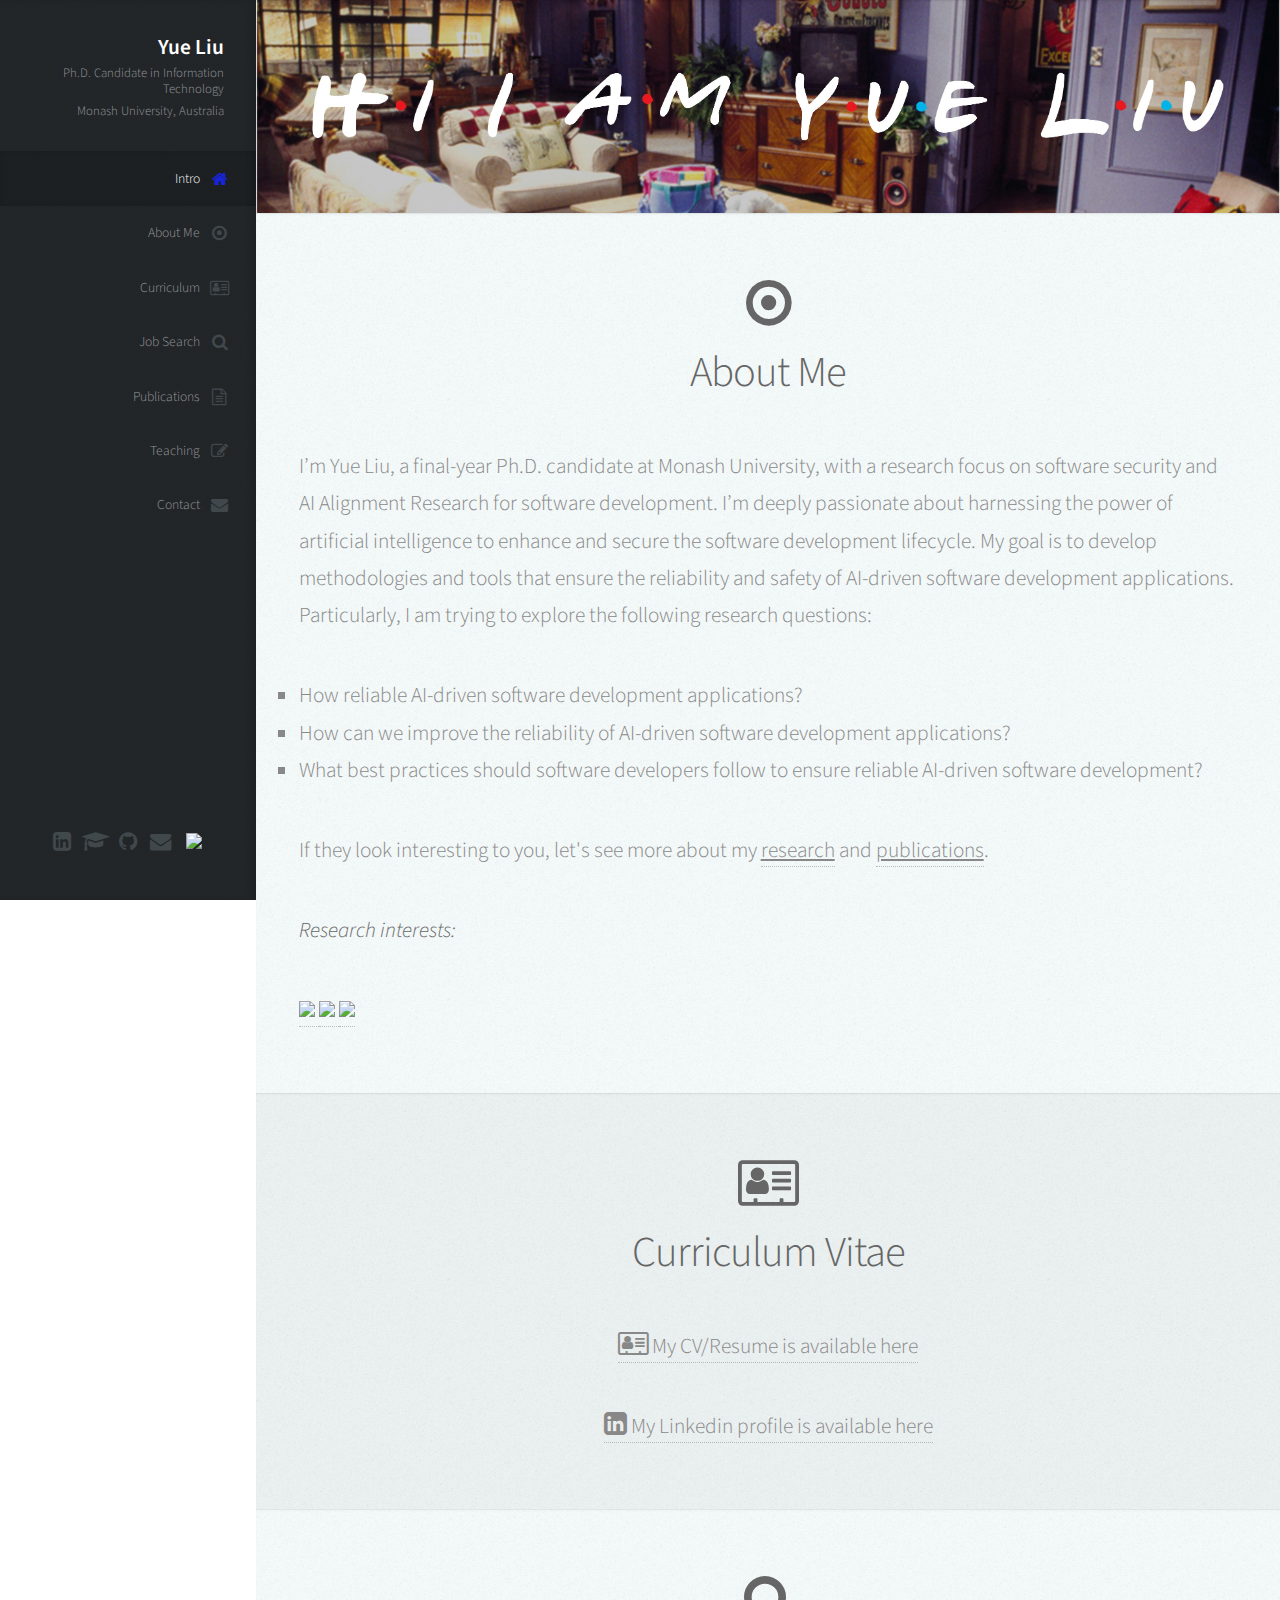
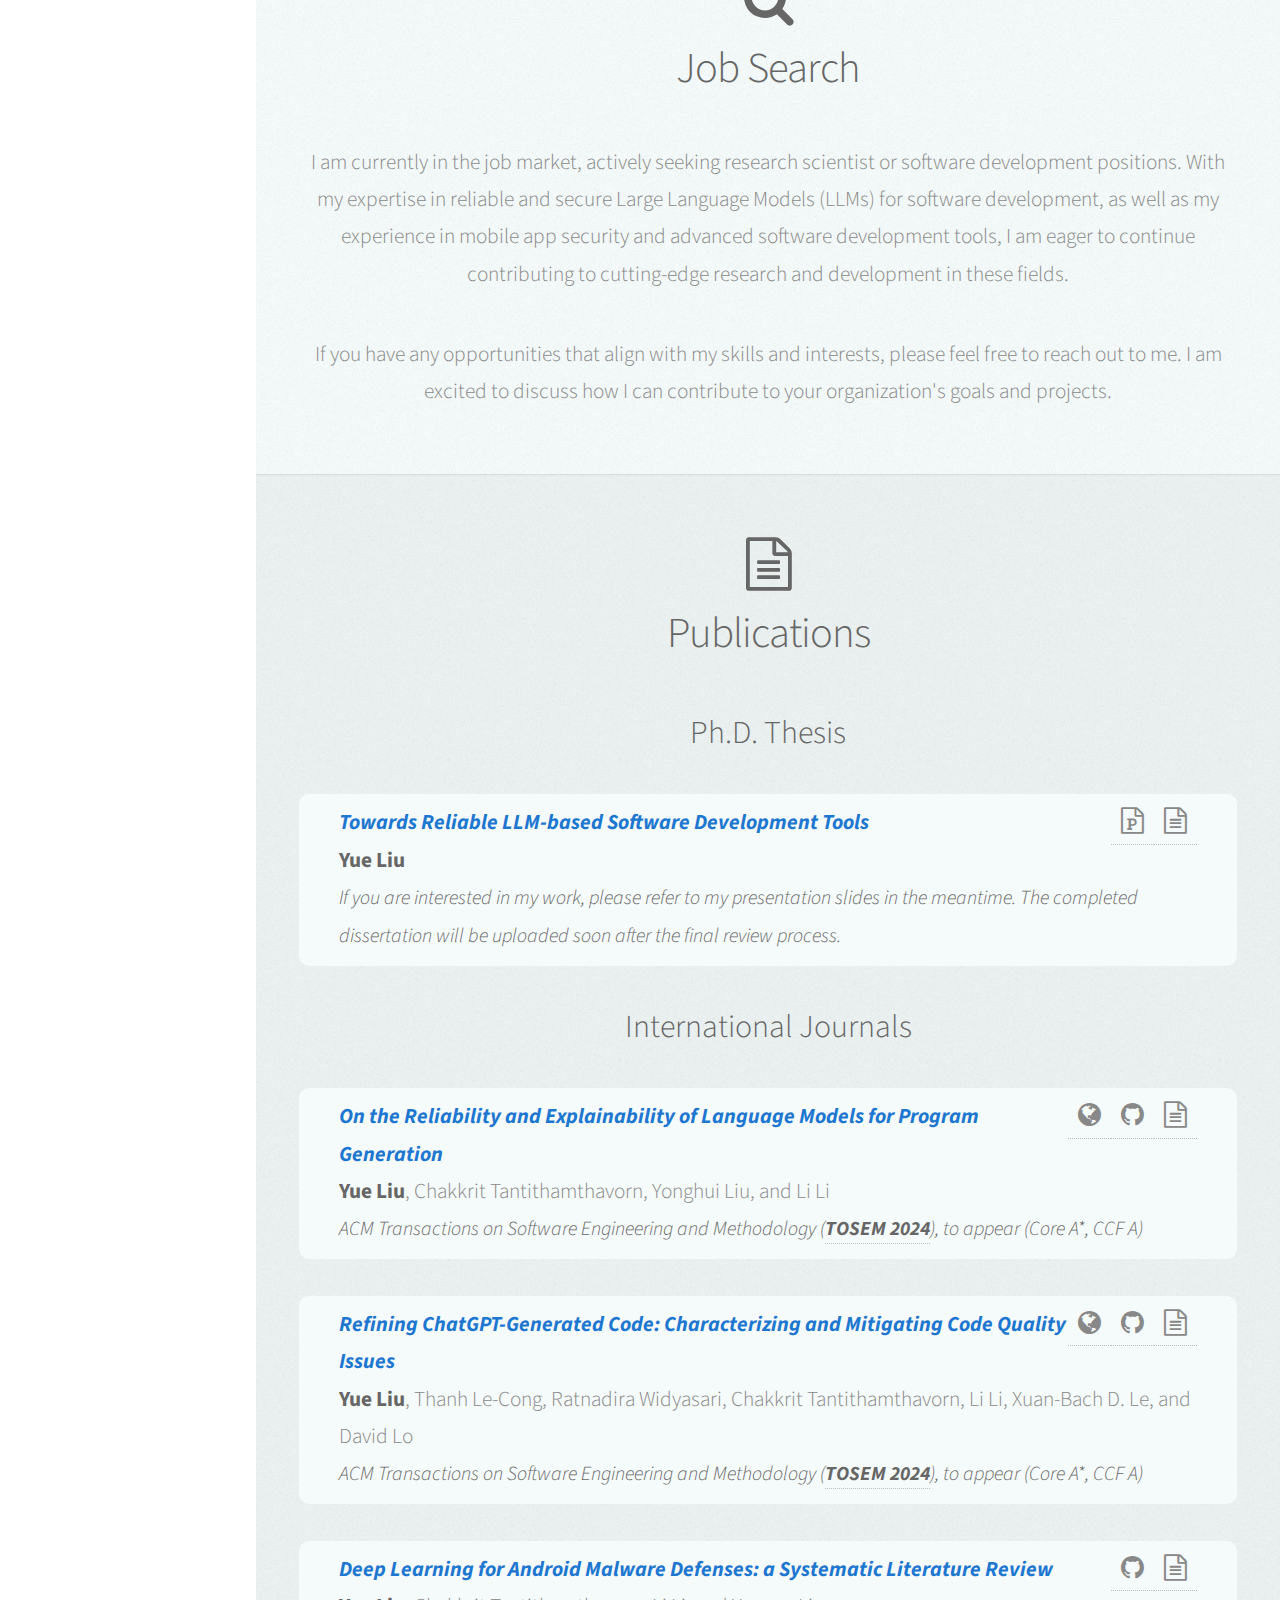
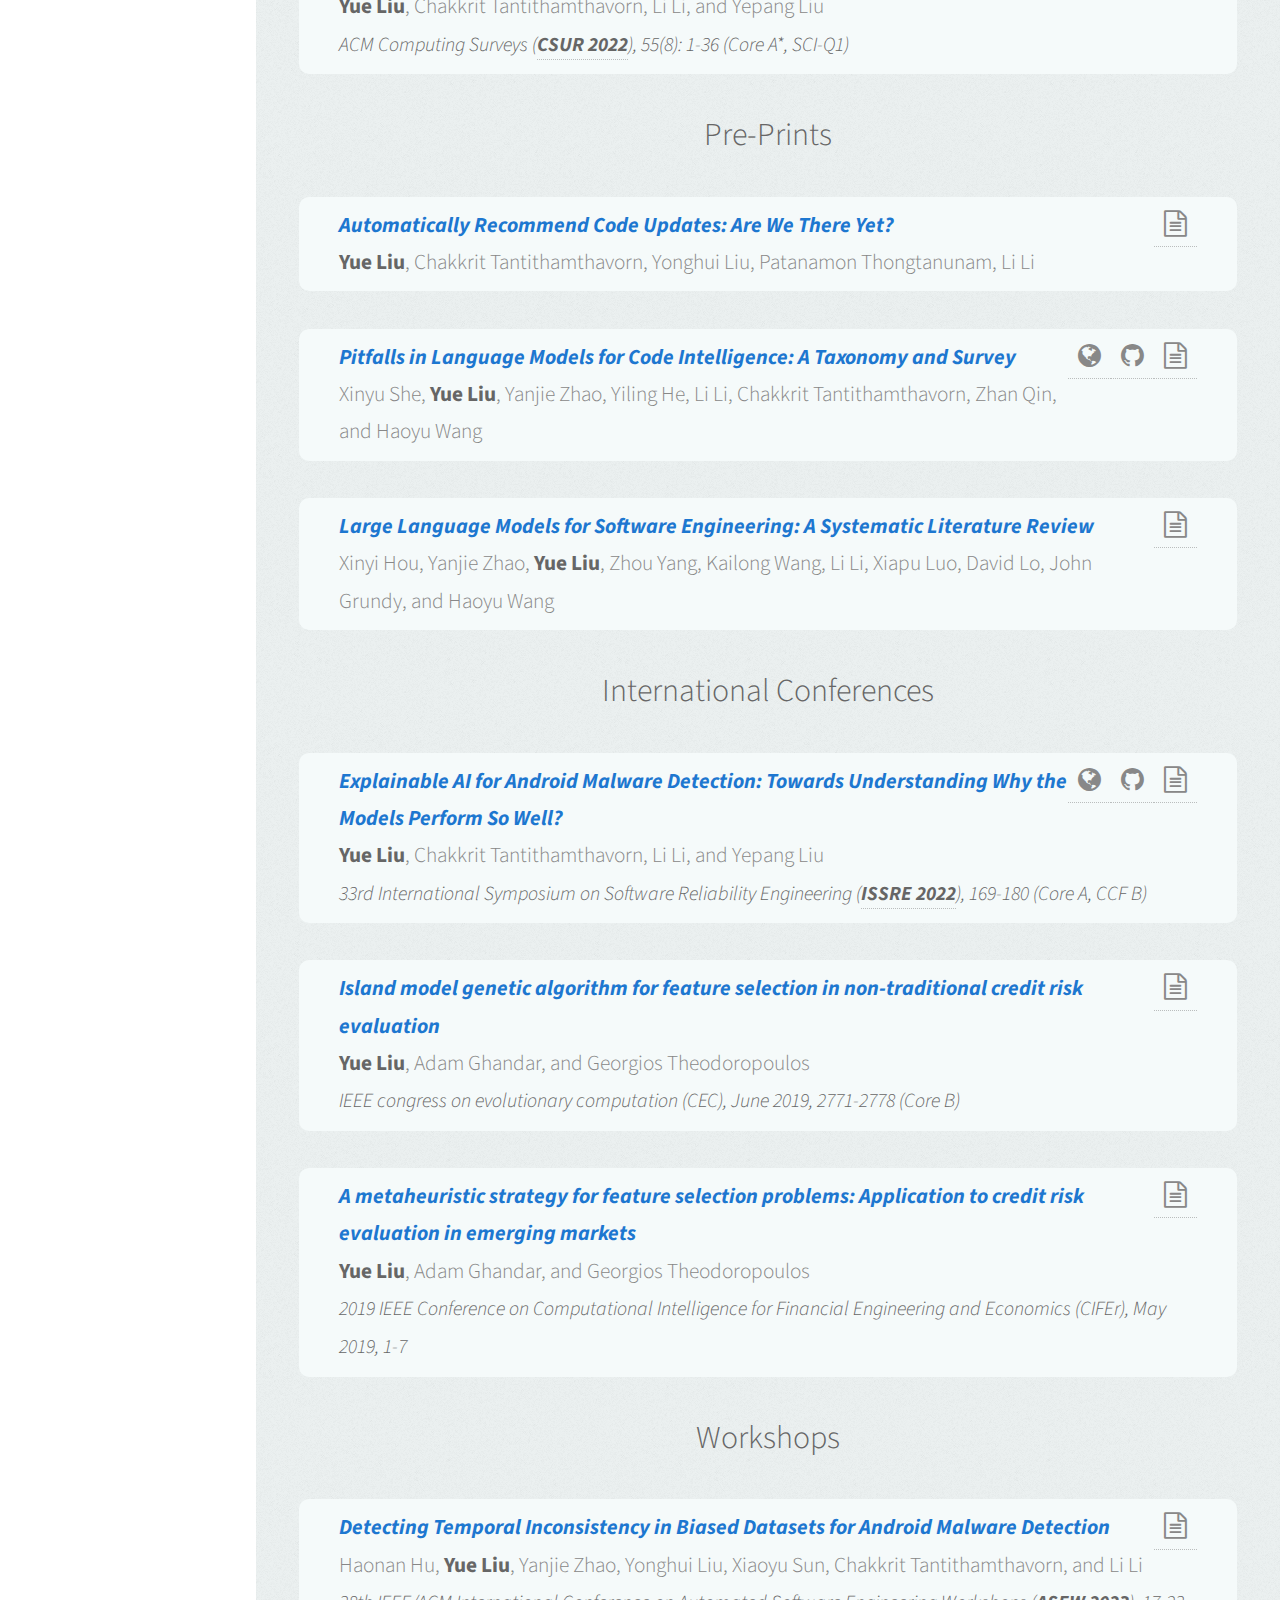
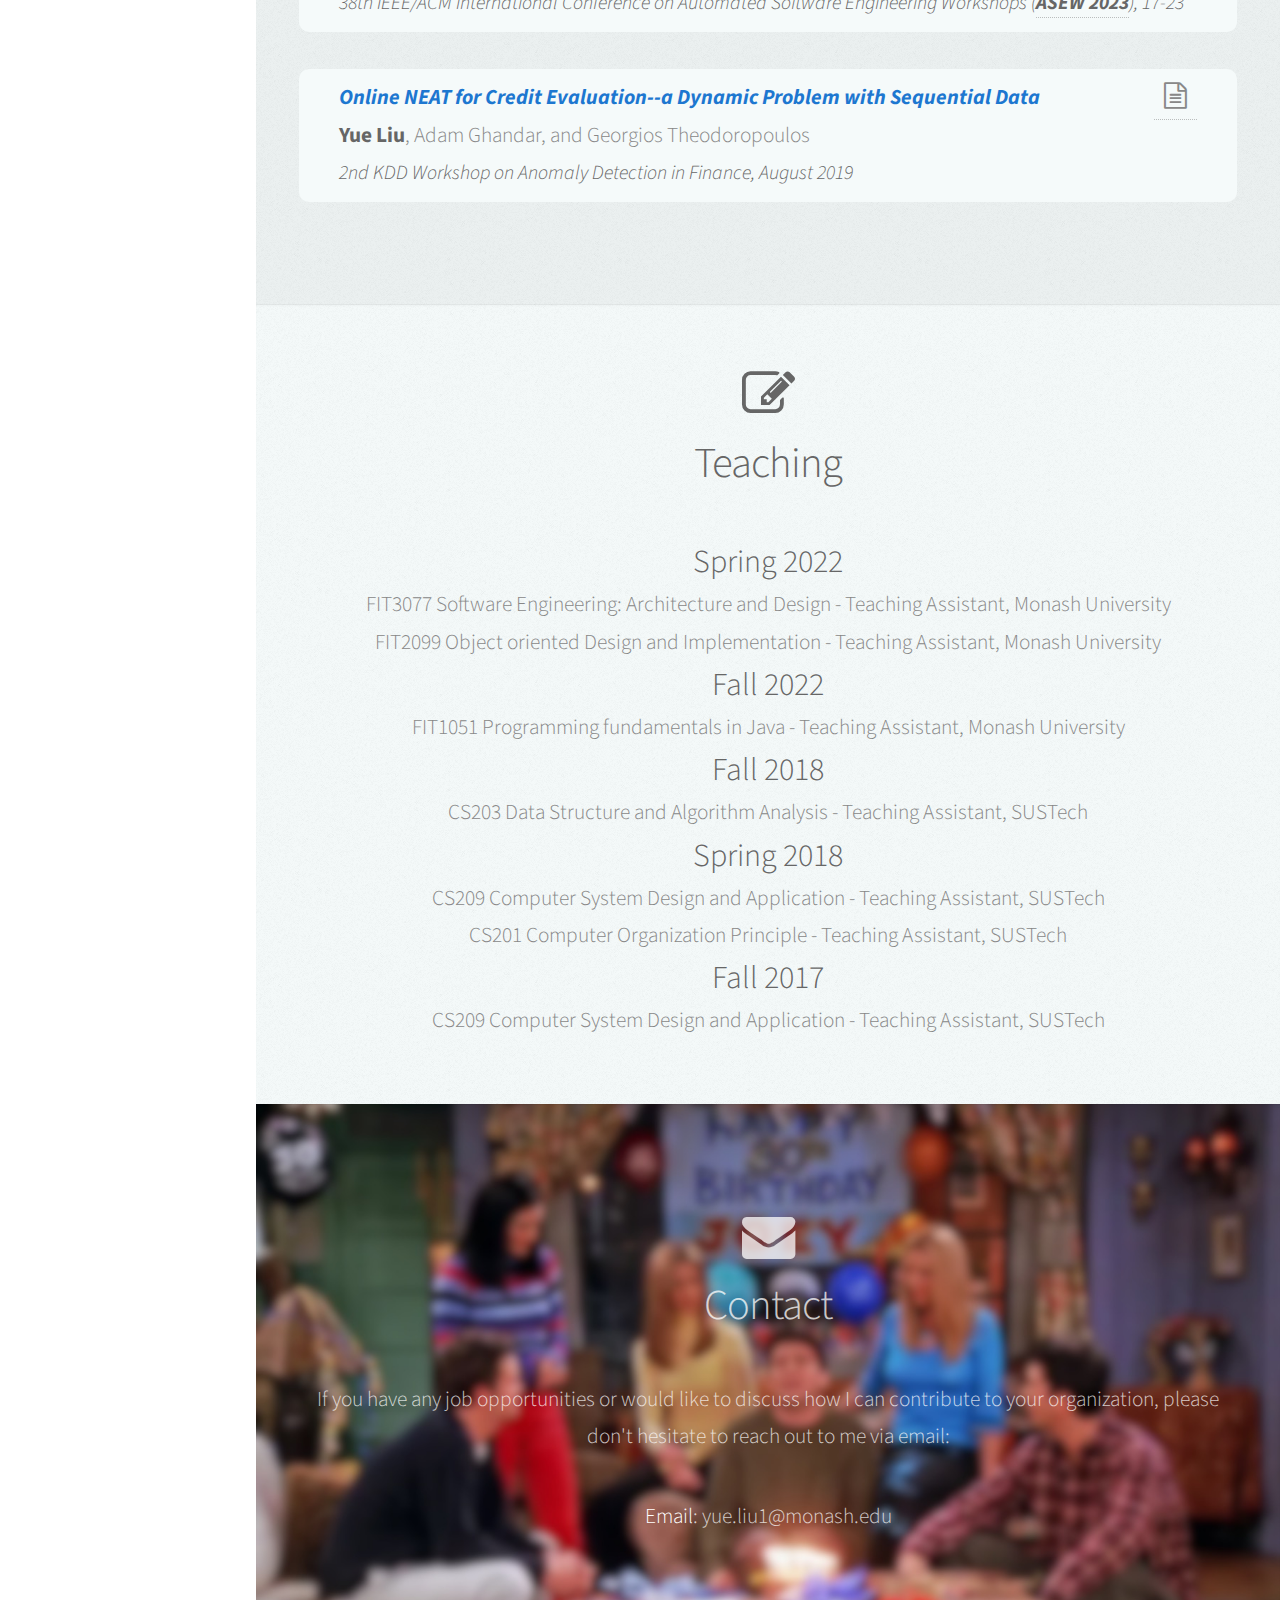
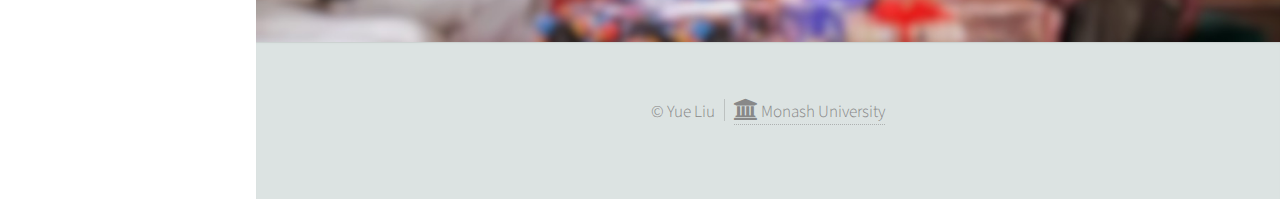
==== commit 69507145: "Update publication links and add website link in index.html and securty.html" ====
--- a/index.html
+++ b/index.html
@@ -265,6 +265,7 @@
 									<div class="publicationButton">
 									<a href="https://ieeexplore.ieee.org/document/9978981" class="icon fa-file-text-o"></a>
 									<a href="https://github.com/yueyueL/XAIforAndroidMalware" class="icon fa-github"></a>
+									<a href="https://sites.google.com/view/xaiforandromalware/" class="icon fa-globe"></a>
 									</div>
 									<b class="titlePublication">Explainable AI for Android Malware Detection: Towards Understanding Why the Models Perform So Well?</b><br>
 									<b class="me">Yue Liu</b>, Chakkrit Tantithamthavorn, Li Li, and Yepang Liu<br>
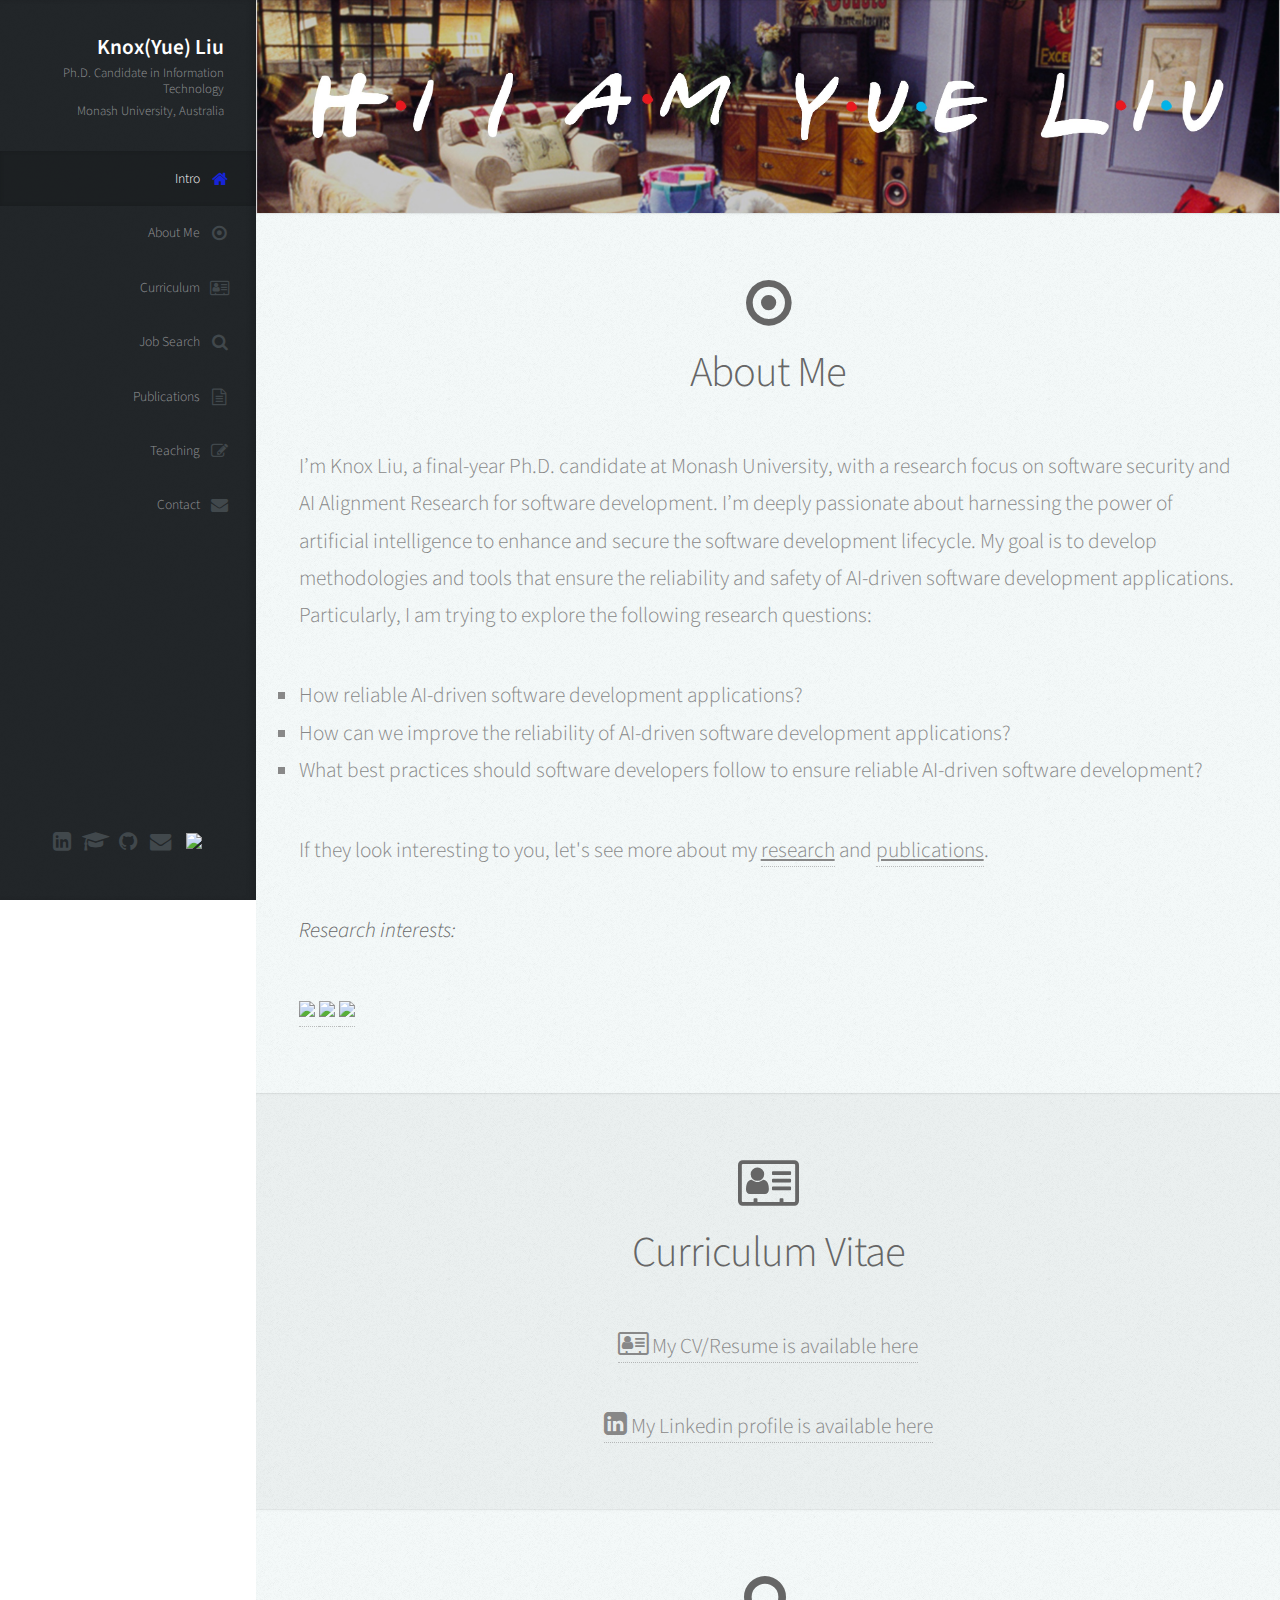
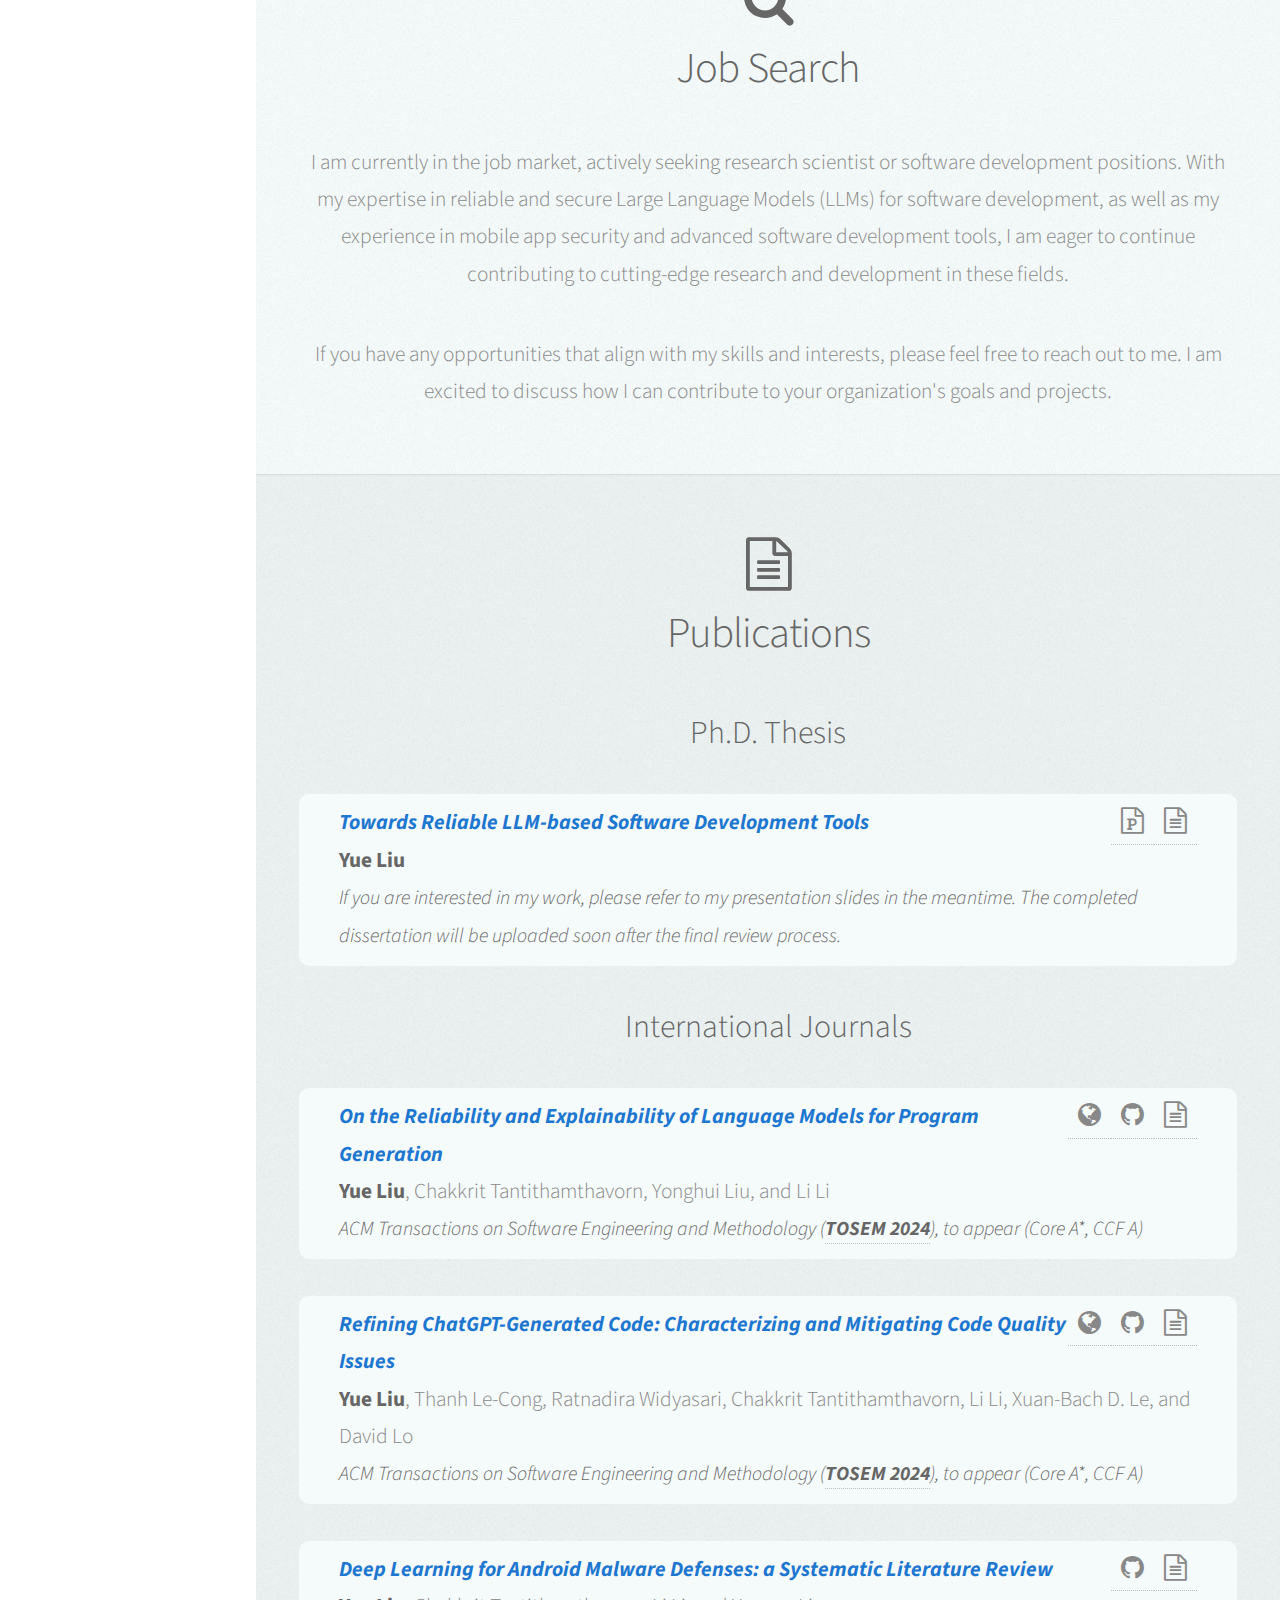
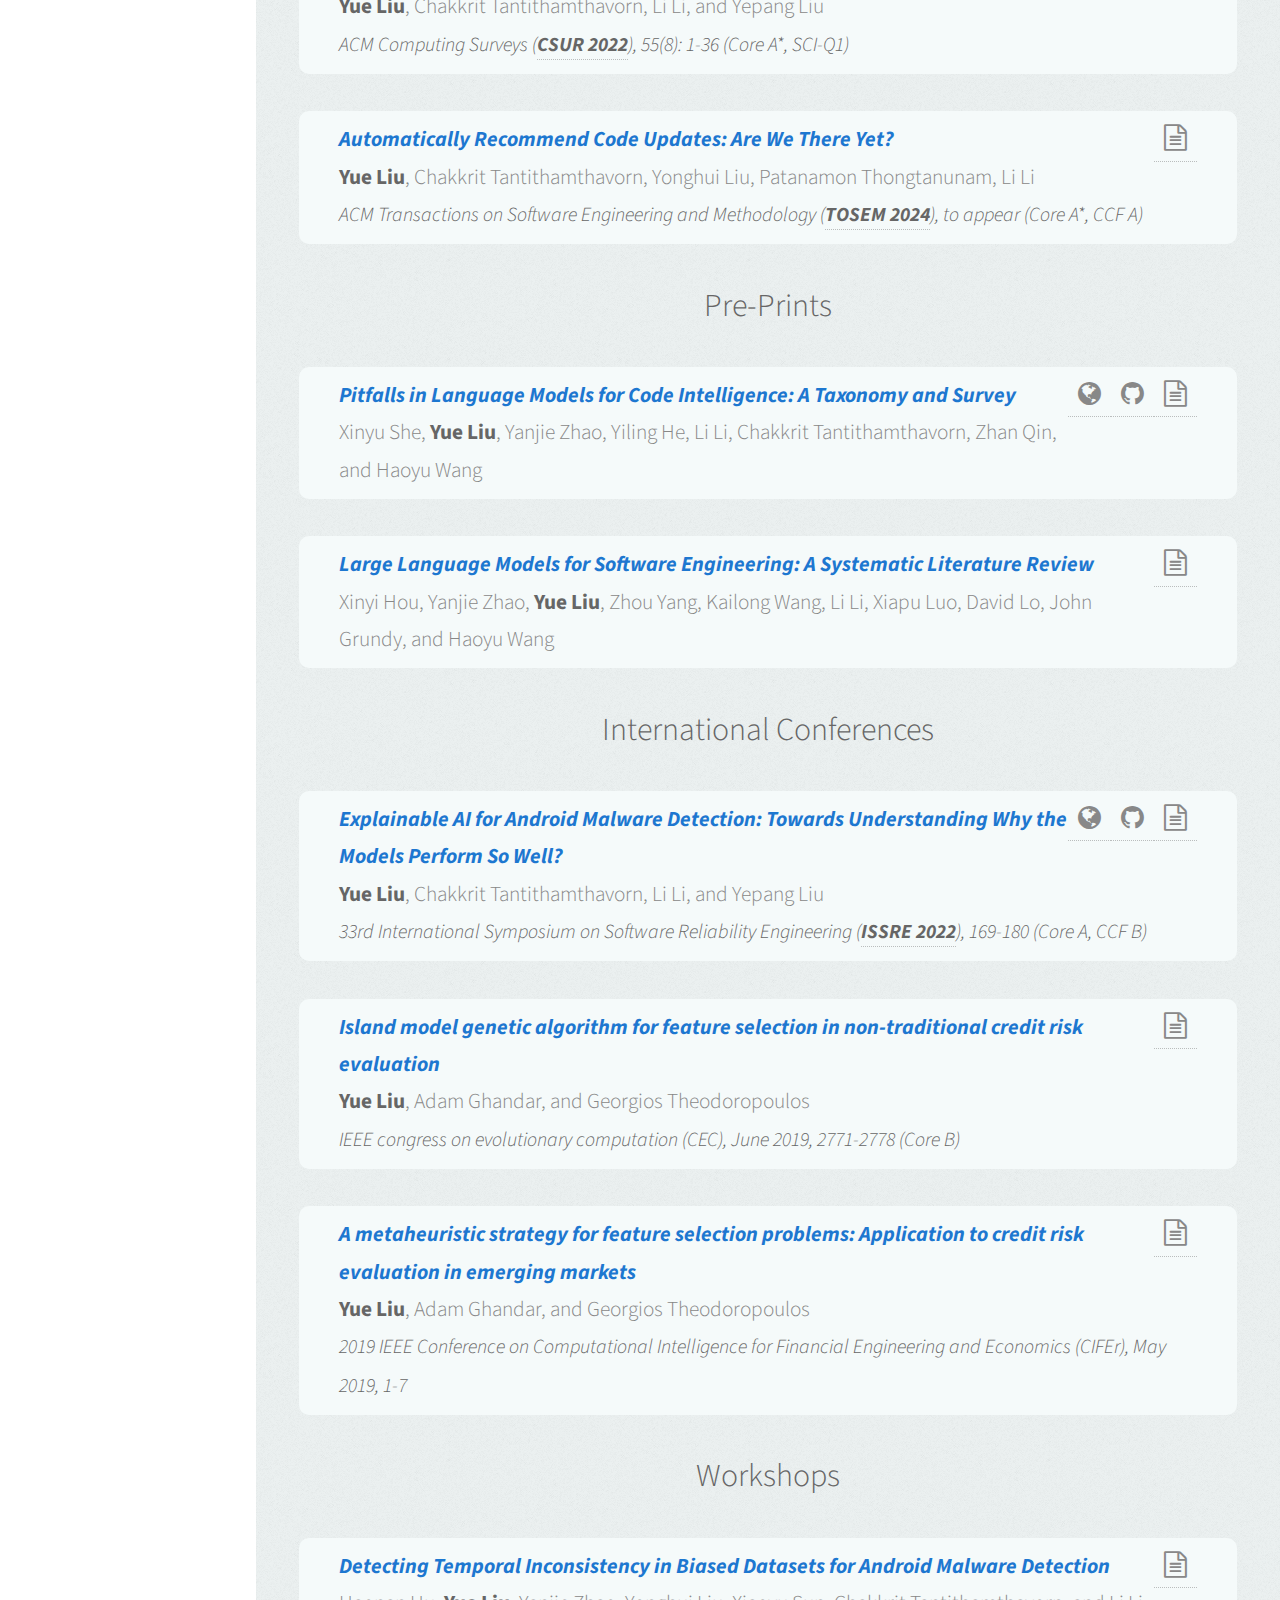
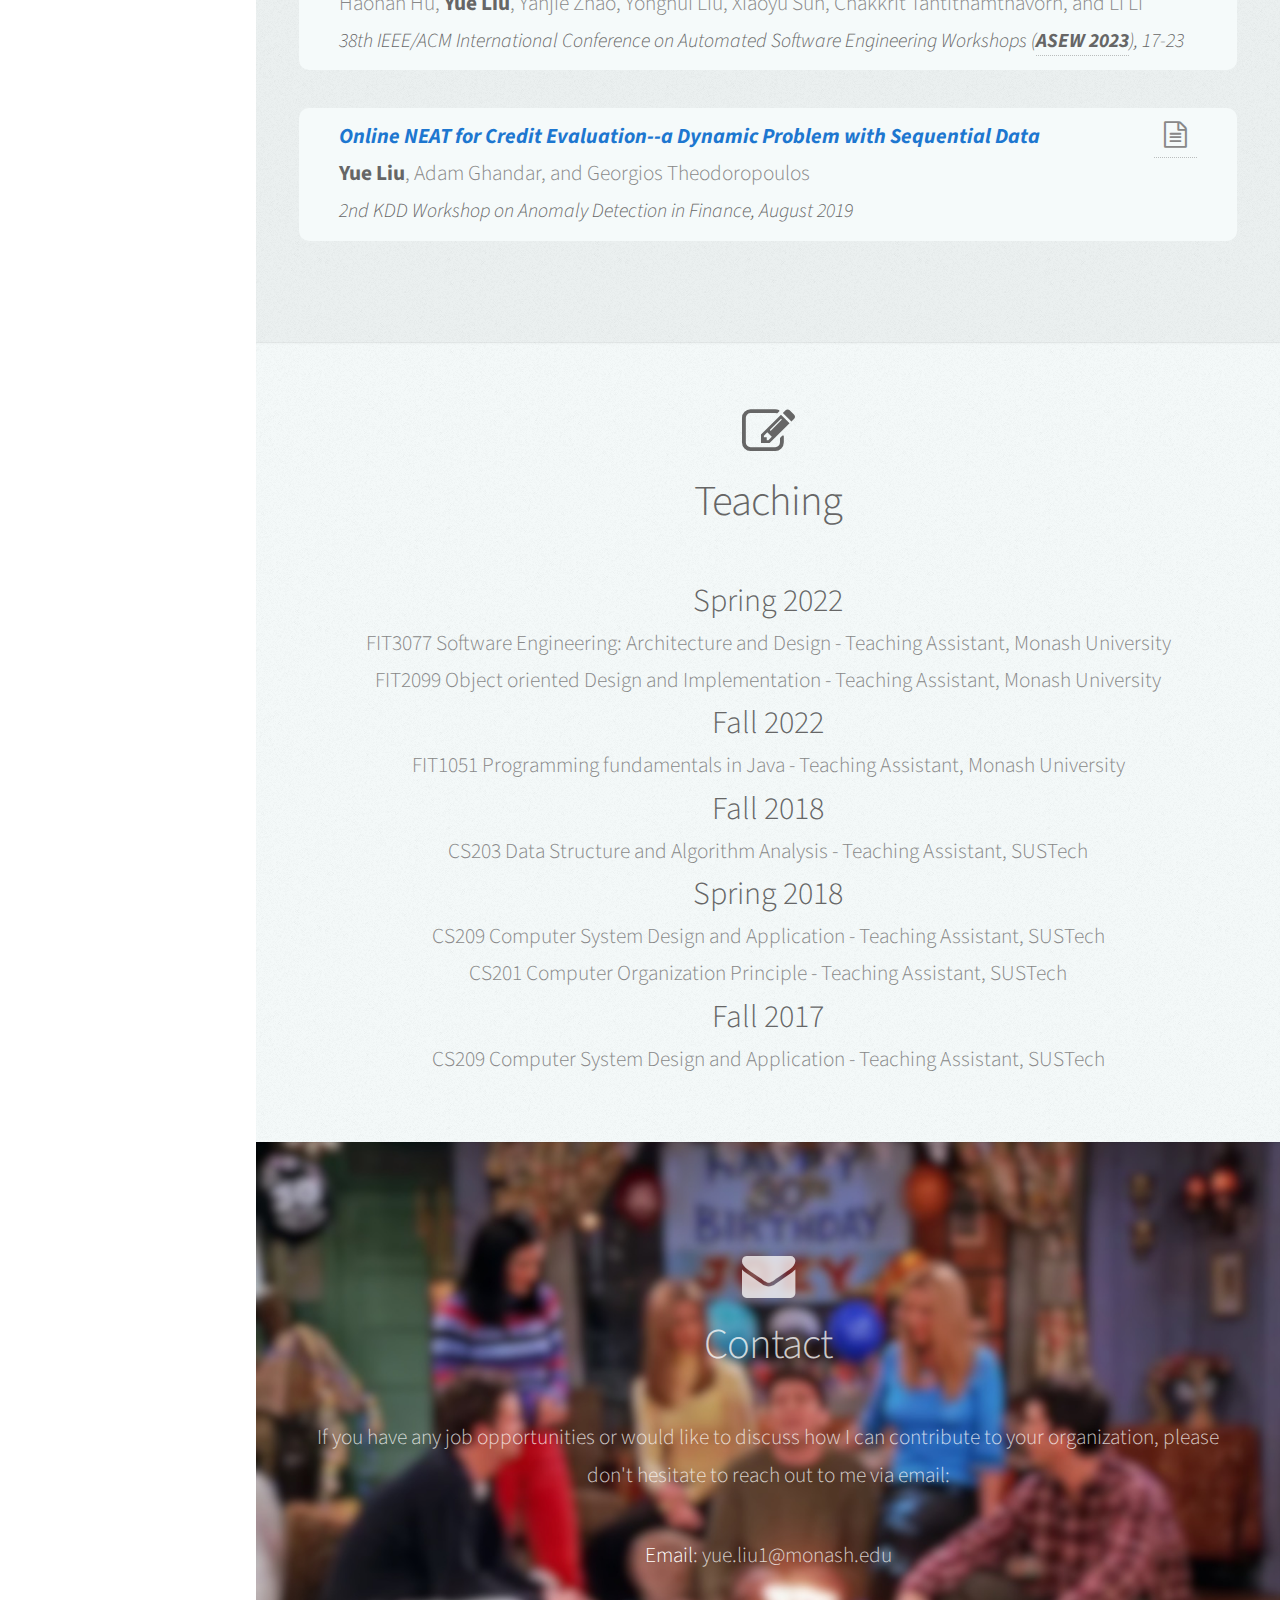
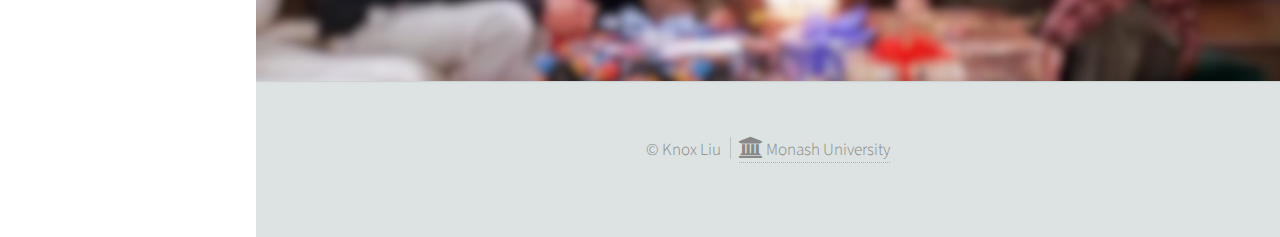
==== commit 9fee47a0: "Update author name in HTML files" ====
--- a/index.html
+++ b/index.html
@@ -3,9 +3,9 @@
 	<head>
 		<title>Yue Liu - Homepage</title>
 		<meta http-equiv="content-type" content="text/html; charset=utf-8" />
-		<meta name="author" content="Yue Liu">
-		<meta name="description" content="Yue Liu - Computer Science Ph.D. Candidate at Monash University" />
-		<meta name="keywords" content="Liu, Yue, Monash University, Ph.D, Candidate, Research" />
+		<meta name="author" content="Yue (Knox) Liu">
+		<meta name="description" content="Yue (Knox) Liu - Computer Science Ph.D. Candidate at Monash University" />
+		<meta name="keywords" content="Liu, Yue (Knox), Monash University, Ph.D, Candidate, Research" />
 		<!--[if lte IE 8]><script src="css/ie/html5shiv.js"></script><![endif]-->
 		<!-- <link rel="apple-touch-icon" sizes="180x180" href="apple-touch-icon.png">
 		<link rel="icon" type="image/png" sizes="32x32" href="favicon-32x32.png">
@@ -34,7 +34,7 @@
 					<!-- Logo -->
 						<div id="logo">
 							<!-- <span class="image avatar48"><img src="images/logo.png" alt="" /></span> -->
-							<h1 id="title">Yue Liu</h1>
+							<h1 id="title">Knox(Yue) Liu</h1>
 							<p>Ph.D. Candidate in Information Technology</p>
 							<p>Monash University, Australia</p>
 						</div>
@@ -59,7 +59,7 @@
 
 					<!-- Social Icons -->
 						<ul class="icons">
-							<li><a href="https://www.linkedin.com/in/yue-liu-49305a25b/" class="icon fa-linkedin-square" target="_blank"><span class="label">LinkedIn</span></a></li>
+							<li><a href="https://www.linkedin.com/in/yue-knox-liu-49305a25b/" class="icon fa-linkedin-square" target="_blank"><span class="label">LinkedIn</span></a></li>
 							<li><a href="https://scholar.google.com/citations?user=waVL0PgAAAAJ" class="icon fa-graduation-cap"><span class="label">Google Scholar</span></a></li>
 							<li><a href="https://github.com/yueyueL" class="icon fa-github" target="_blank"><span class="label">GitHub</span></a></li> 
 							<li><a href="yue.liu1@monash.edu" target="_top" class="icon fa-envelope"><span class="label">Email</span></a></li>
@@ -95,7 +95,7 @@
 								<h2 class="icon fa-dot-circle-o"></h2><h2>About Me</h2>
 							</header>
 							
-							<p style="text-align: left;">I’m Yue Liu, a final-year Ph.D. candidate at Monash University, with a research focus on software security and AI Alignment Research for software development.  I’m deeply passionate about harnessing the power of artificial intelligence to enhance and secure the software development lifecycle. My goal is to develop methodologies and tools that ensure the reliability and safety of AI-driven software development applications. Particularly, I am trying to explore the following research questions:</p>
+							<p style="text-align: left;">I’m Knox Liu, a final-year Ph.D. candidate at Monash University, with a research focus on software security and AI Alignment Research for software development.  I’m deeply passionate about harnessing the power of artificial intelligence to enhance and secure the software development lifecycle. My goal is to develop methodologies and tools that ensure the reliability and safety of AI-driven software development applications. Particularly, I am trying to explore the following research questions:</p>
 							<ol style="text-align: left; list-style-type: square;">
 								<li>How reliable AI-driven software development applications?</li>
 								<li>How can we improve the reliability of AI-driven software development applications?</li>
@@ -214,6 +214,16 @@
 								</div><br>
 								
 
+								<div class="publication">
+									<div class="publicationButton">
+										<a href="https://arxiv.org/abs/2209.07048" class="icon fa-file-text-o"></a>
+									</div>
+	
+									<b class="titlePublication">Automatically Recommend Code Updates: Are We There Yet?</b><br>
+									<b class="me">Yue Liu</b>, Chakkrit Tantithamthavorn, Yonghui Liu, Patanamon Thongtanunam, Li Li<br>
+									<b class="conference">ACM Transactions on Software Engineering and Methodology (<b class="me"><a href="https://tosem.acm.org/" target="_blank">TOSEM 2024</a></b>), to appear <b><em>(Core A*, CCF A)</em></b></b>
+								</div><br>
+	
 <!-- [base64] -->								
 
 								<h3>Pre-Prints</h3>
@@ -221,14 +231,6 @@
 
 <!-- [base64] -->
 
-								<div class="publication">
-								<div class="publicationButton">
-									<a href="https://arxiv.org/abs/2209.07048" class="icon fa-file-text-o"></a>
-								</div>
-
-								<b class="titlePublication">Automatically Recommend Code Updates: Are We There Yet?</b><br>
-								<b class="me">Yue Liu</b>, Chakkrit Tantithamthavorn, Yonghui Liu, Patanamon Thongtanunam, Li Li<br>
-								</div><br>
 
 
 <!-- [base64] -->
@@ -386,7 +388,7 @@
 				
 				<!-- Copyright -->
 					<ul class="copyright">
-						<li>&copy; Yue Liu</li><li><a href="http://www.monash.edu/" id="advisor-link" target="_blank" class="icon fa-university">   Monash University</a></li>
+						<li>&copy; Knox Liu</li><li><a href="http://www.monash.edu/" id="advisor-link" target="_blank" class="icon fa-university">   Monash University</a></li>
 					</ul>
 				
 			</div>
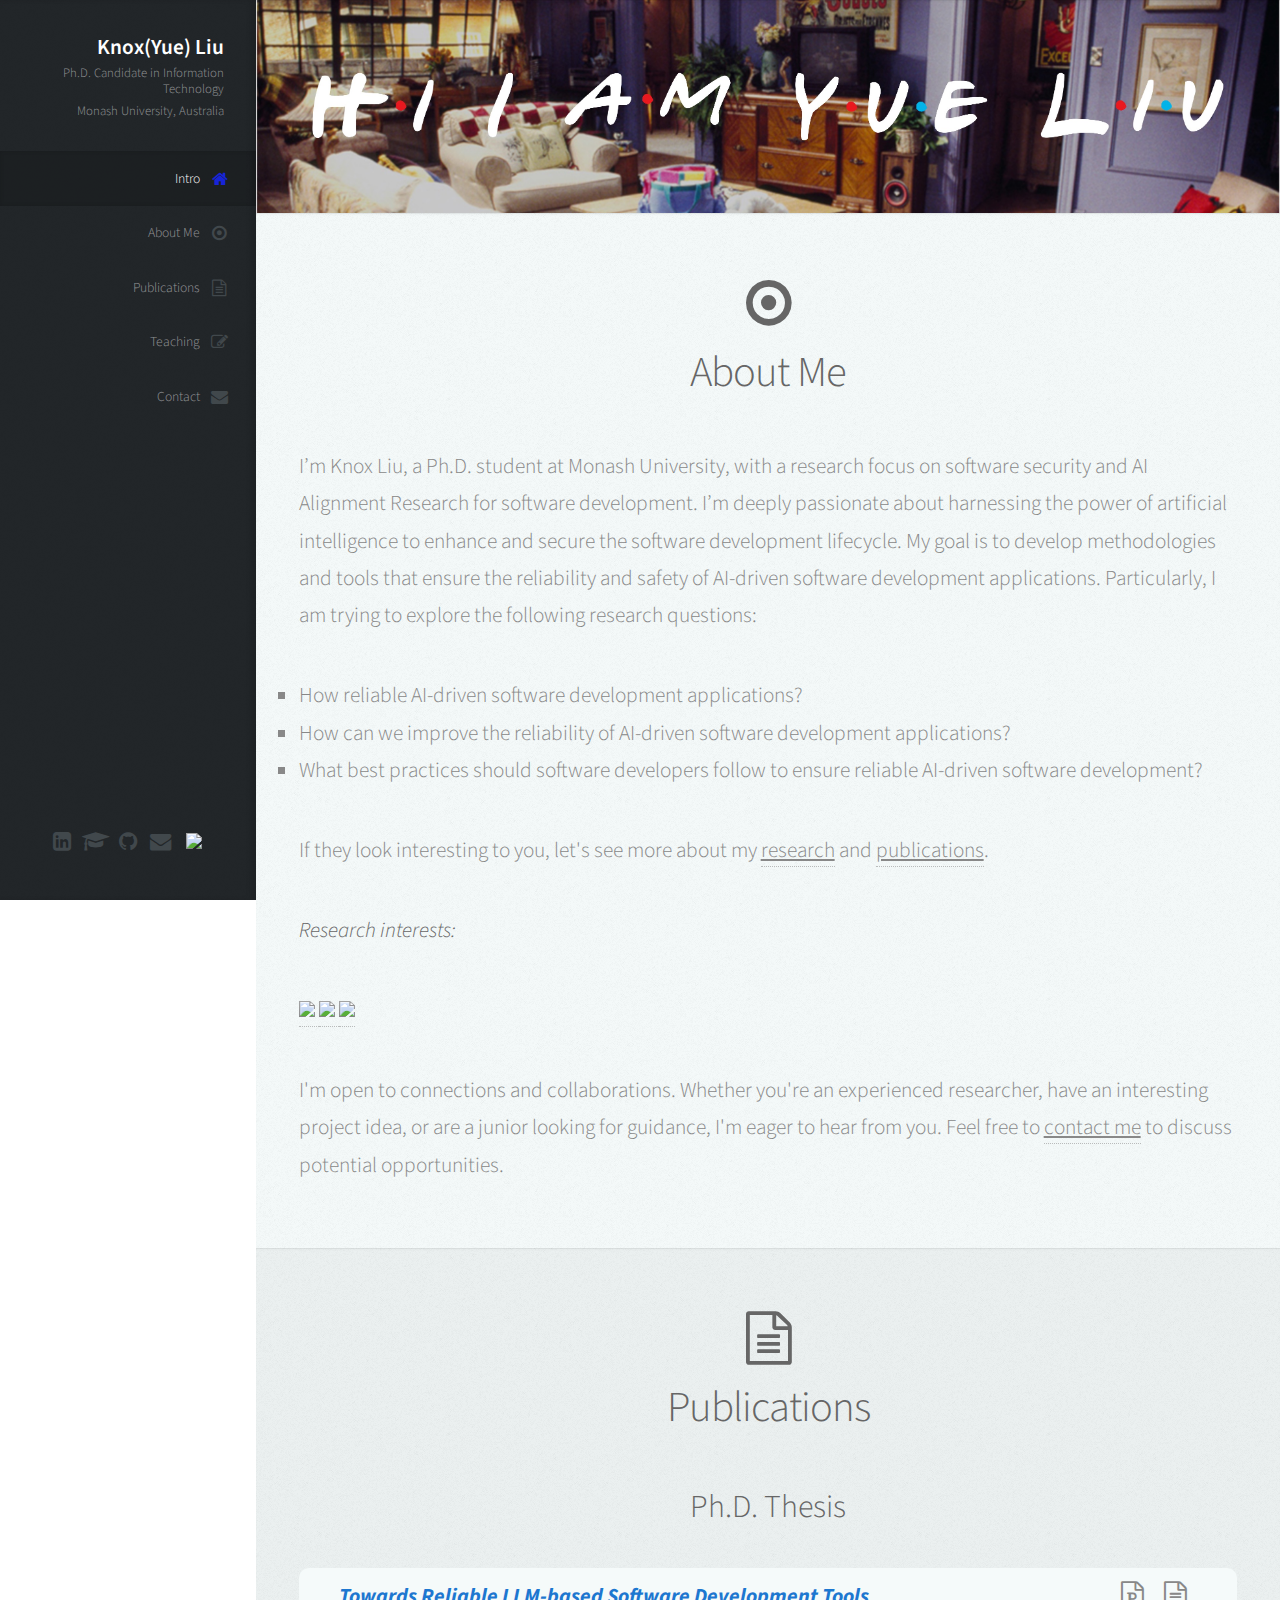
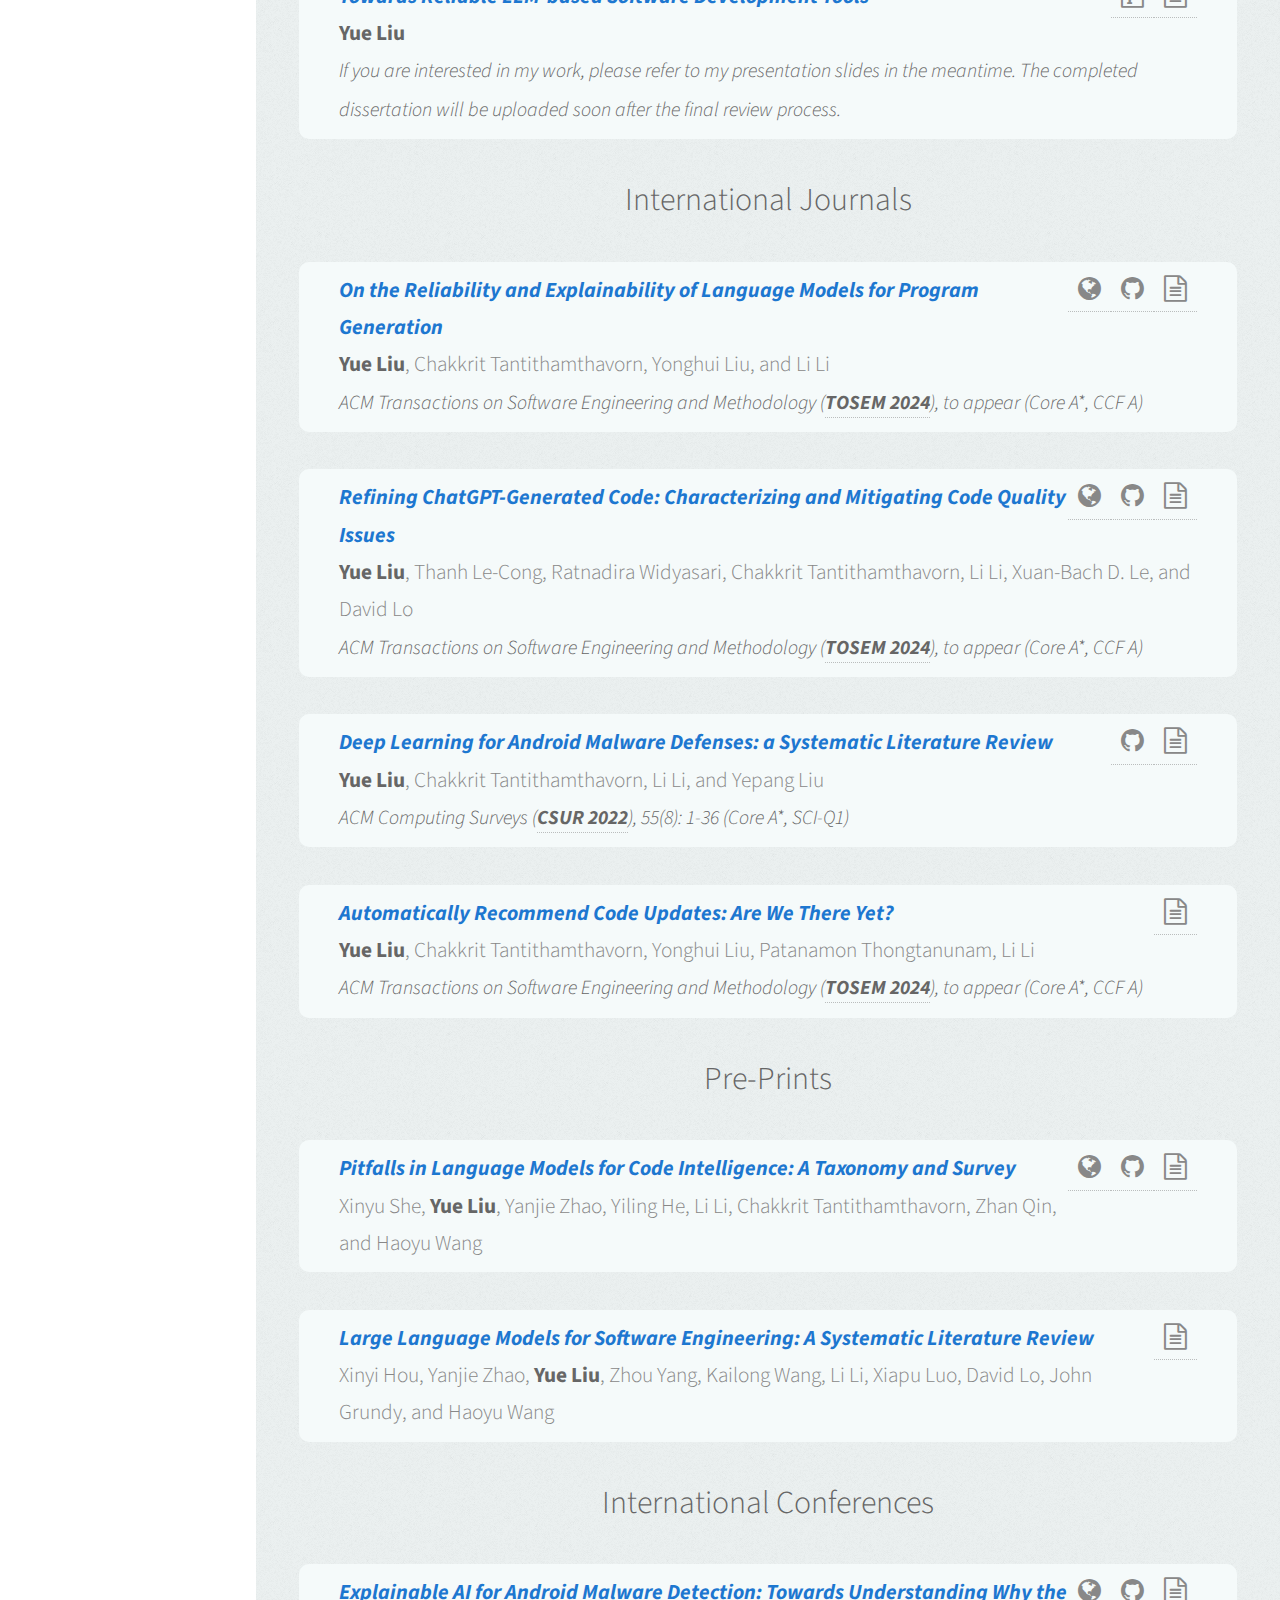
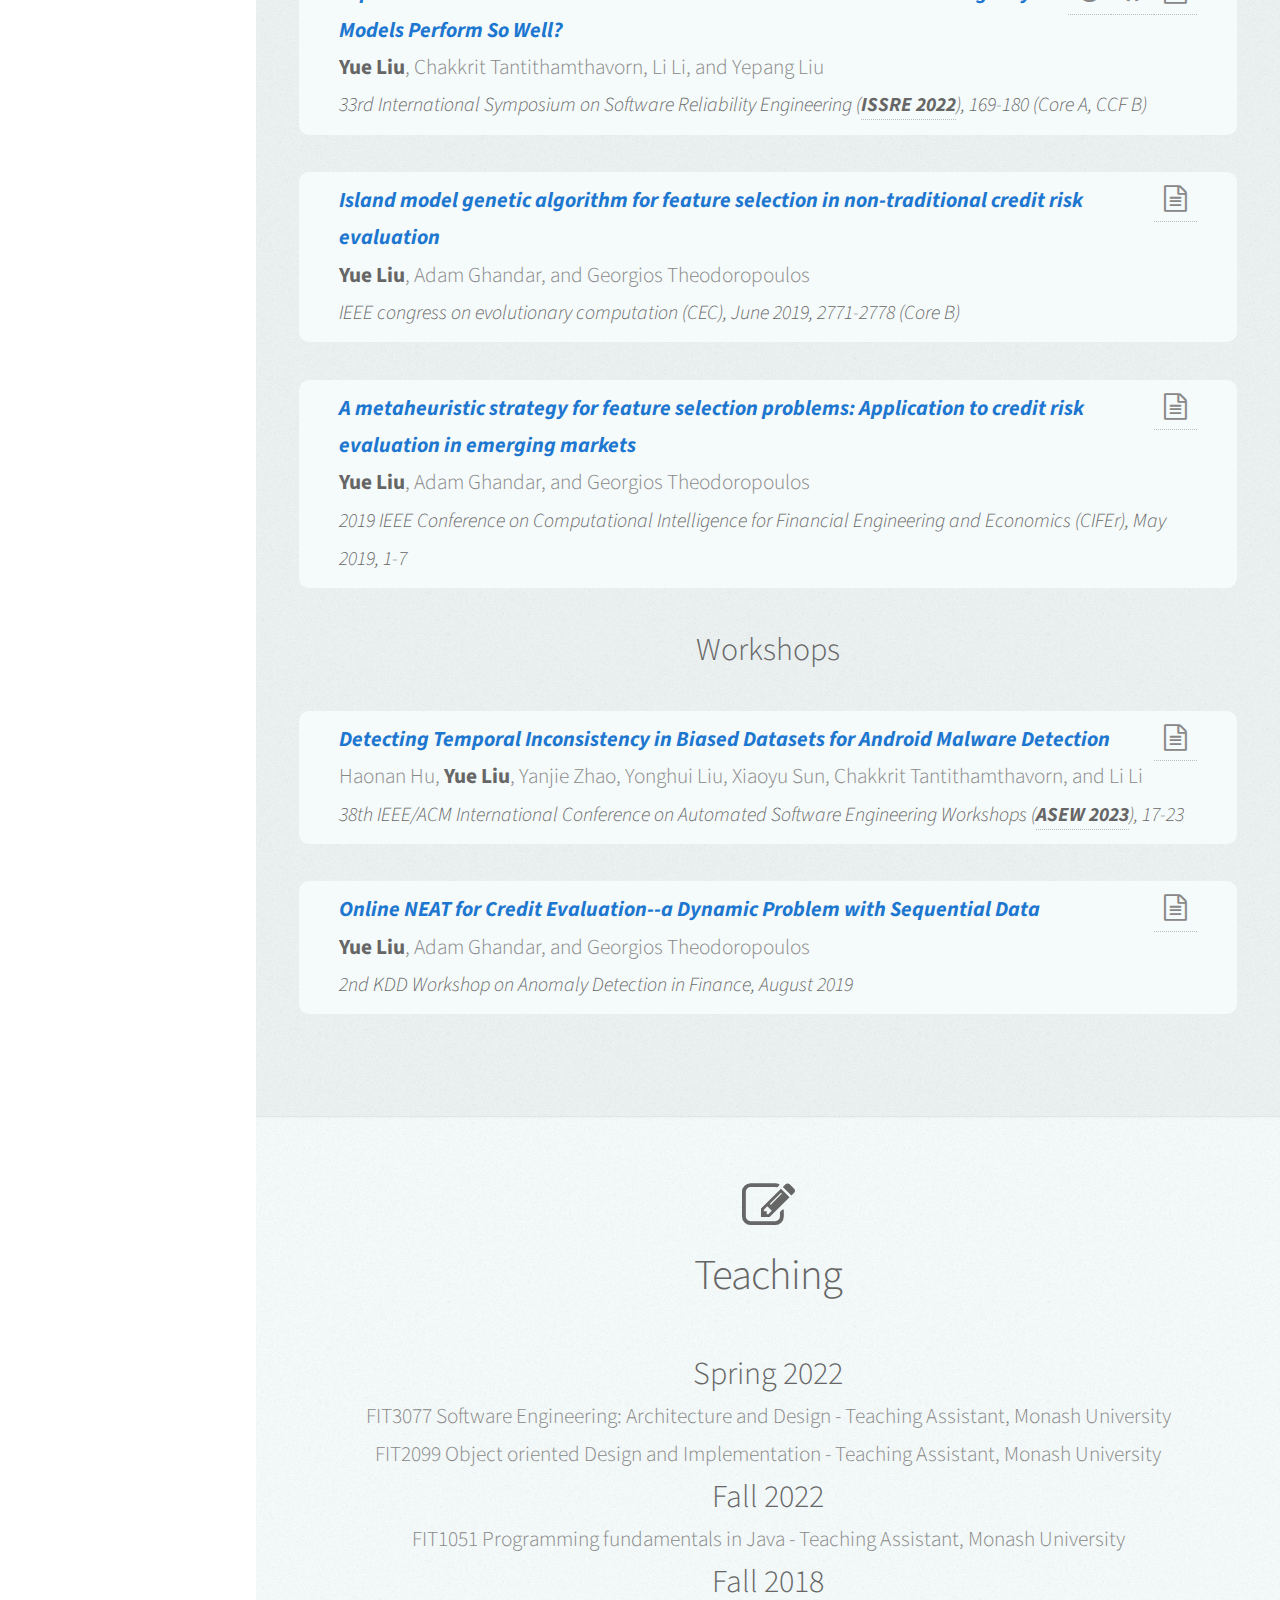
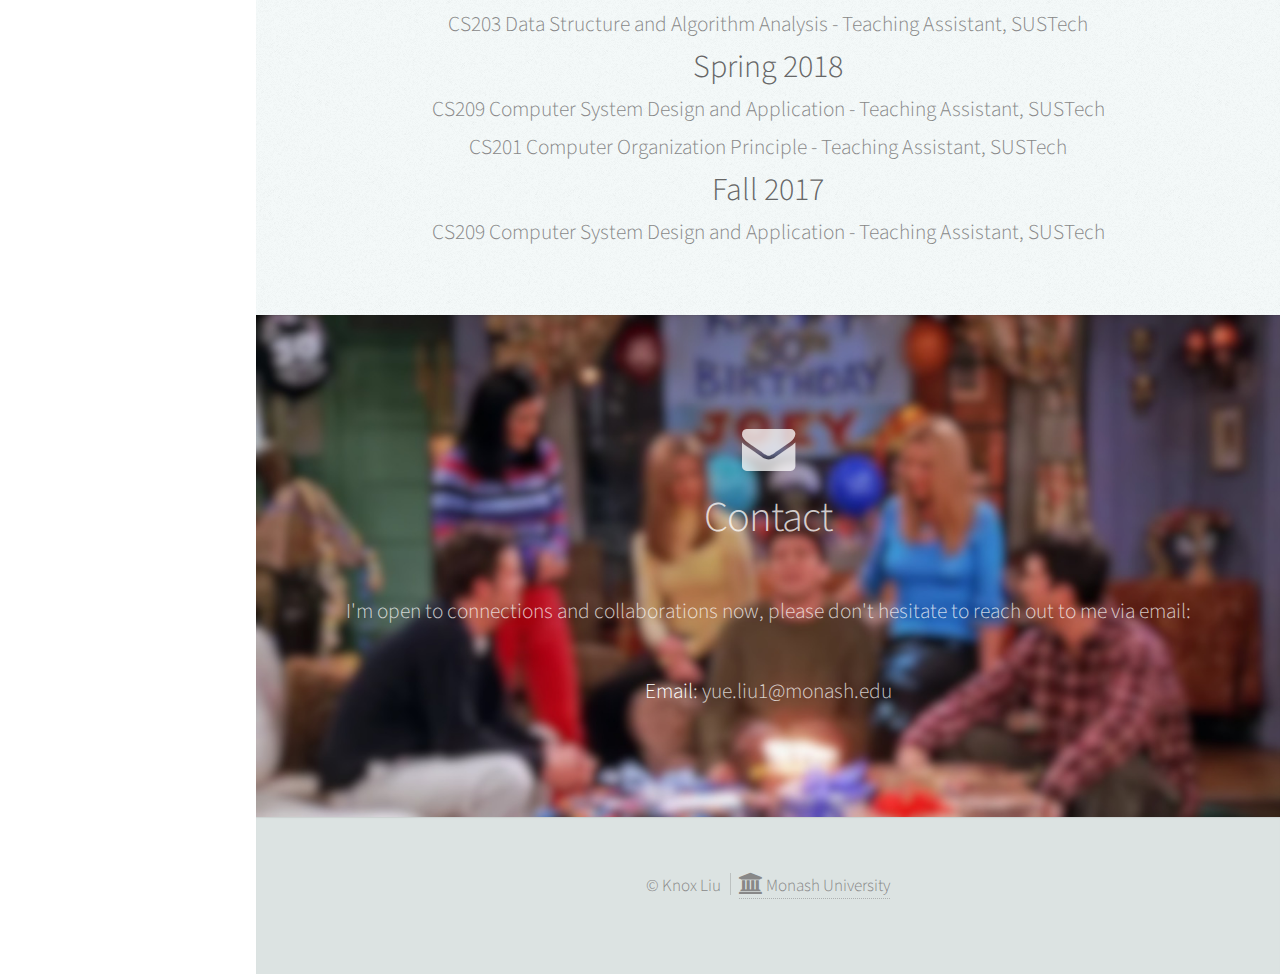
==== commit 7dc53efe: "Update navigation links in HTML files" ====
--- a/index.html
+++ b/index.html
@@ -44,8 +44,8 @@
 							<ul>
 								<li><a href="#top" id="top-link" class="skel-layers-ignoreHref"><span class="icon fa-home">Intro</span></a></li>
 								<li><a href="#about" id="interests-link" class="skel-layers-ignoreHref"><span class="icon fa-dot-circle-o">About Me</span></a></li>
-								<li><a href="#curriculum" id="curriculum-link" class="skel-layers-ignoreHref"><span class="icon fa-address-card-o">Curriculum</span></a></li>
-								<li><a href="#job-search" id="job-search-link" class="skel-layers-ignoreHref"><span class="icon fa-search">Job Search</span></a></li>
+								<!-- <li><a href="#curriculum" id="curriculum-link" class="skel-layers-ignoreHref"><span class="icon fa-address-card-o">Curriculum</span></a></li> -->
+								<!-- <li><a href="#job-search" id="job-search-link" class="skel-layers-ignoreHref"><span class="icon fa-search">Job Search</span></a></li> -->
 								<li><a href="#publications" id="publications-link" class="skel-layers-ignoreHref"><span class="icon fa-file-text-o">Publications</span></a></li>
 								<li><a href="#teaching" id="teaching-link" class="skel-layers-ignoreHref"><span class="icon fa-edit">Teaching</span></a></li>
 								<!-- <li><a href="#about" id="about-link" class="skel-layers-ignoreHref"><span class="icon fa-user">About</span></a></li> -->
@@ -95,7 +95,7 @@
 								<h2 class="icon fa-dot-circle-o"></h2><h2>About Me</h2>
 							</header>
 							
-							<p style="text-align: left;">I’m Knox Liu, a final-year Ph.D. candidate at Monash University, with a research focus on software security and AI Alignment Research for software development.  I’m deeply passionate about harnessing the power of artificial intelligence to enhance and secure the software development lifecycle. My goal is to develop methodologies and tools that ensure the reliability and safety of AI-driven software development applications. Particularly, I am trying to explore the following research questions:</p>
+							<p style="text-align: left;">I’m Knox Liu, a Ph.D. student at Monash University, with a research focus on software security and AI Alignment Research for software development.  I’m deeply passionate about harnessing the power of artificial intelligence to enhance and secure the software development lifecycle. My goal is to develop methodologies and tools that ensure the reliability and safety of AI-driven software development applications. Particularly, I am trying to explore the following research questions:</p>
 							<ol style="text-align: left; list-style-type: square;">
 								<li>How reliable AI-driven software development applications?</li>
 								<li>How can we improve the reliability of AI-driven software development applications?</li>
@@ -114,12 +114,14 @@
 								<a href="./llm.html"><img src="https://img.shields.io/badge/Topic-Large Language Models for Software Engineering-green"> </a> 
 								<a href="./software.html"><img src="https://img.shields.io/badge/Topic-Software Development Applications-purple"></a>
 							</p>
-
+							<p style="text-align: left;">
+								I'm open to connections and collaborations. Whether you're an experienced researcher, have an interesting project idea, or are a junior looking for guidance, I'm eager to hear from you. Feel free to <a href="#contact" style="text-decoration: underline;">contact me</a> to discuss potential opportunities.
+							</p>
 						</div>
 					</section>
 
 				<!-- curriculum -->
-				<section id="curriculum" class="three">
+				<!-- <section id="curriculum" class="three">
 					<div class="container">
 				
 						<header> 
@@ -130,10 +132,10 @@
 						<p></p><a href="https://www.linkedin.com/in/yue-liu-49305a25b/" class="icon fa-linkedin-square" target="_blank"> My Linkedin profile is available here</a></p>
 						
 					</div>
-				</section>
-
-
-				<section id="job-search" class="four">
+				</section> -->
+
+
+				<!-- <section id="job-search" class="four">
 					<div class="container">
 						<header>
 							<h2 class="icon fa-search"></h2><h2>Job Search</h2>
@@ -141,7 +143,7 @@
 						<p>I am currently in the job market, actively seeking research scientist or software development positions. With my expertise in reliable and secure Large Language Models (LLMs) for software development, as well as my experience in mobile app security and advanced software development tools, I am eager to continue contributing to cutting-edge research and development in these fields.</p>
 						<p>If you have any opportunities that align with my skills and interests, please feel free to reach out to me. I am excited to discuss how I can contribute to your organization's goals and projects.</p>
 					</div>
-				</section>
+				</section> -->
 
 					<!-- Publications -->
 					<section id="publications" class="five">
@@ -376,7 +378,7 @@
 						<header>
 							<h2 class="icon fa-envelope"></h2><h2>Contact</h2>
 						</header>
-						<p>If you have any job opportunities or would like to discuss how I can contribute to your organization, please don't hesitate to reach out to me via email:</p>
+						<p>I'm open to connections and collaborations now, please don't hesitate to reach out to me via email:</p>
 						<p><strong>Email</strong>: yue.liu1@monash.edu</p>
 					</div>
 				</section>
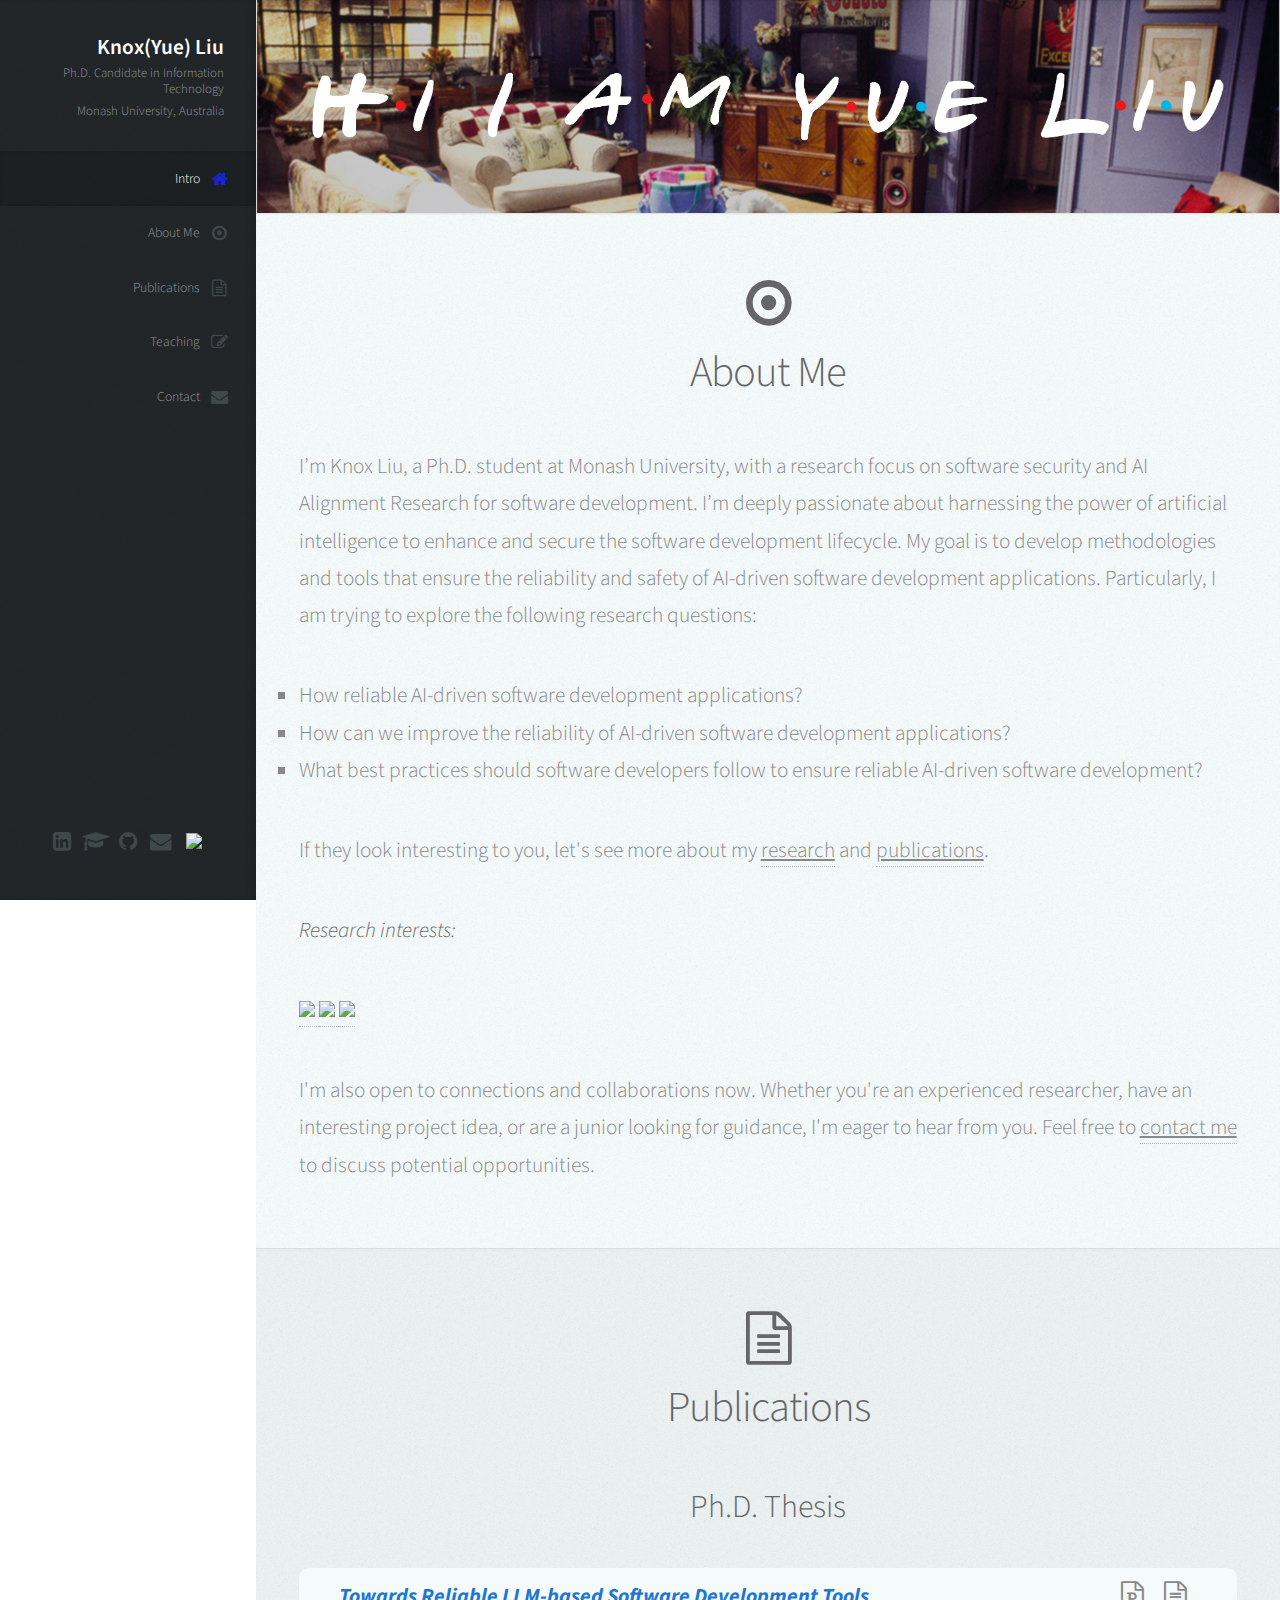
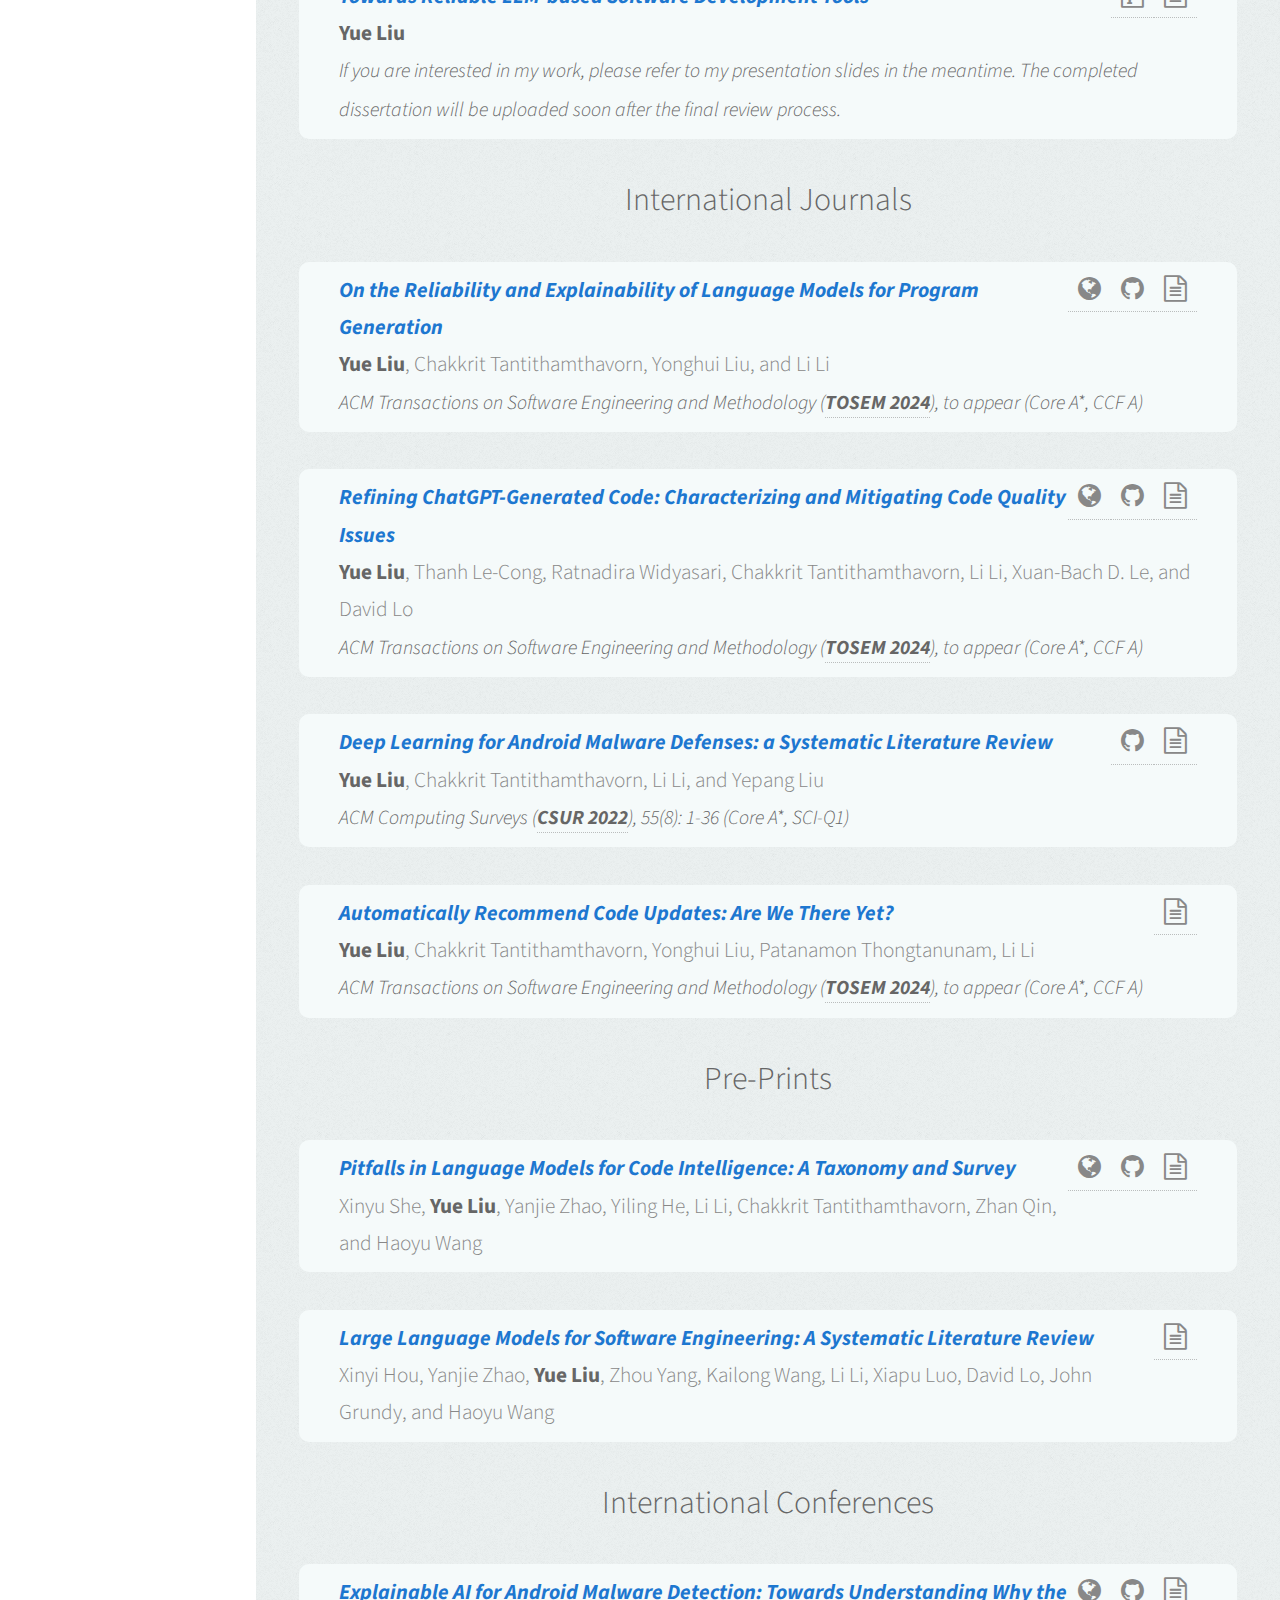
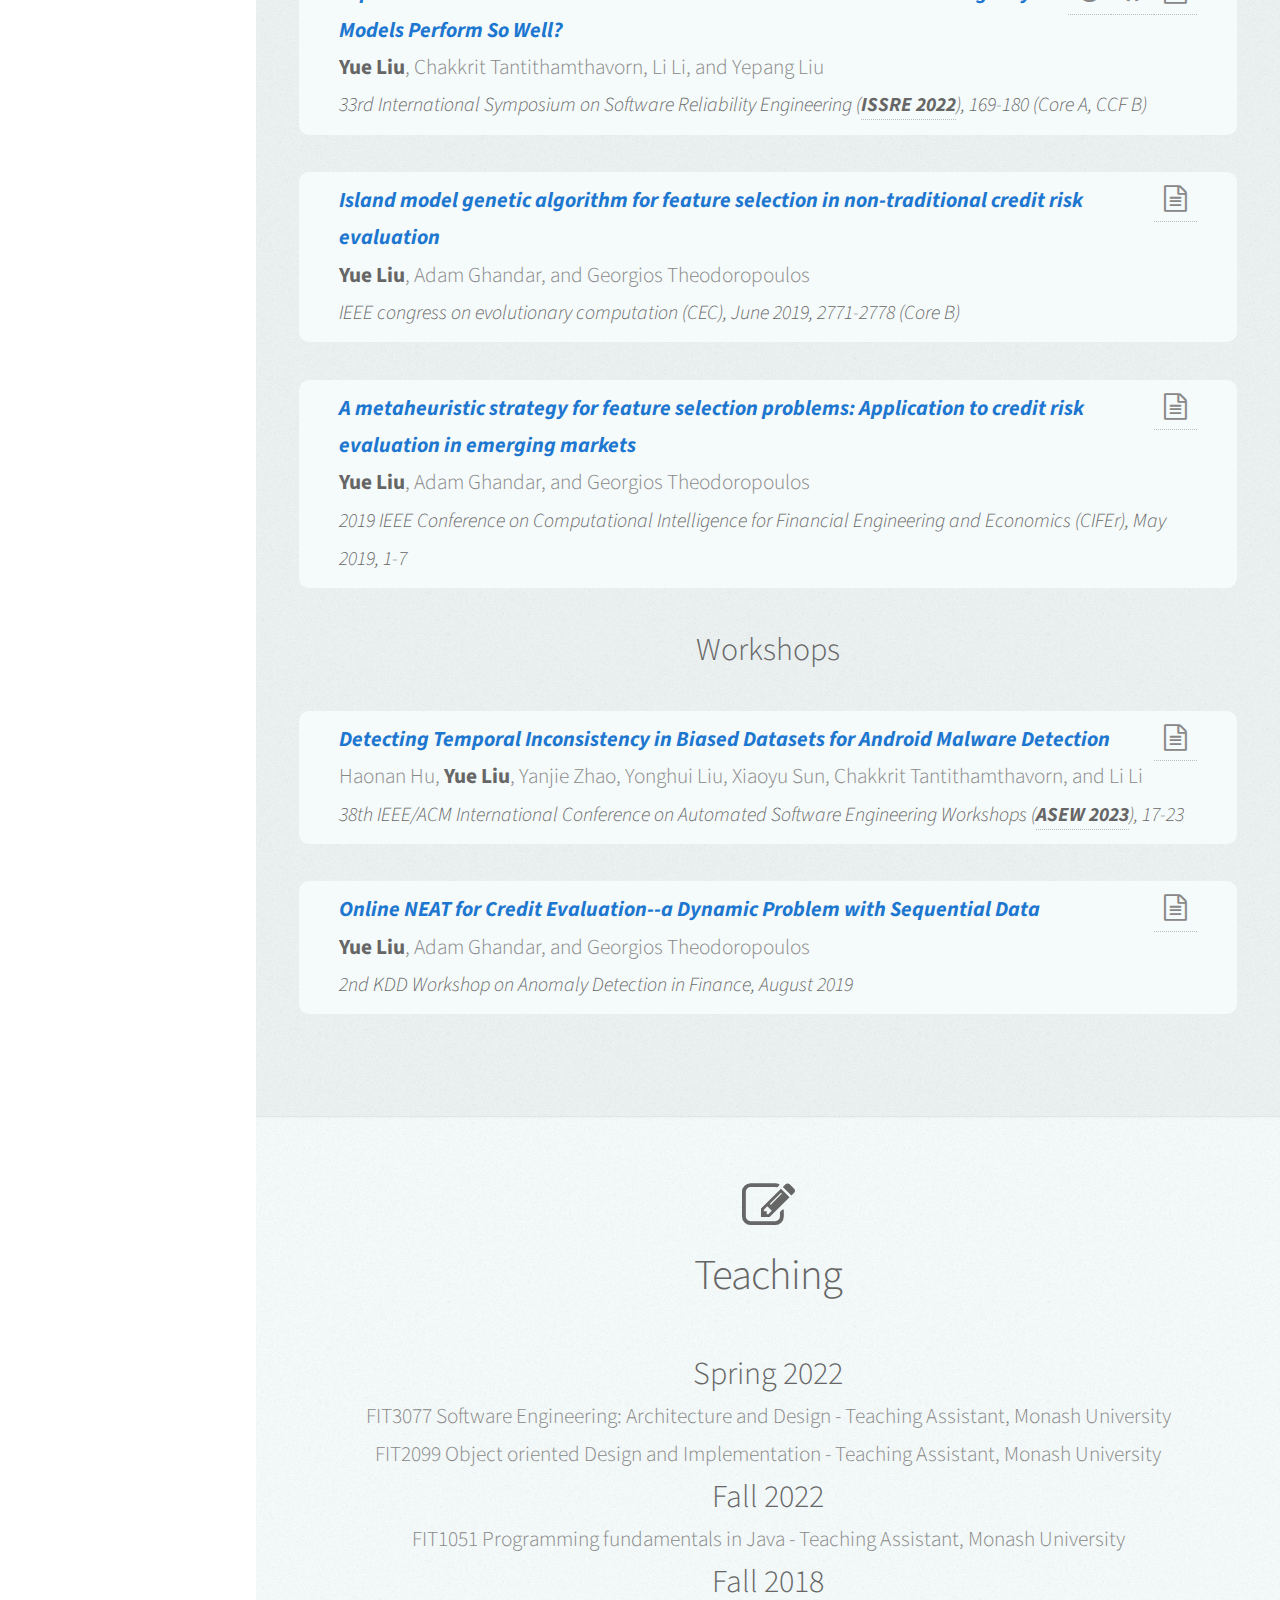
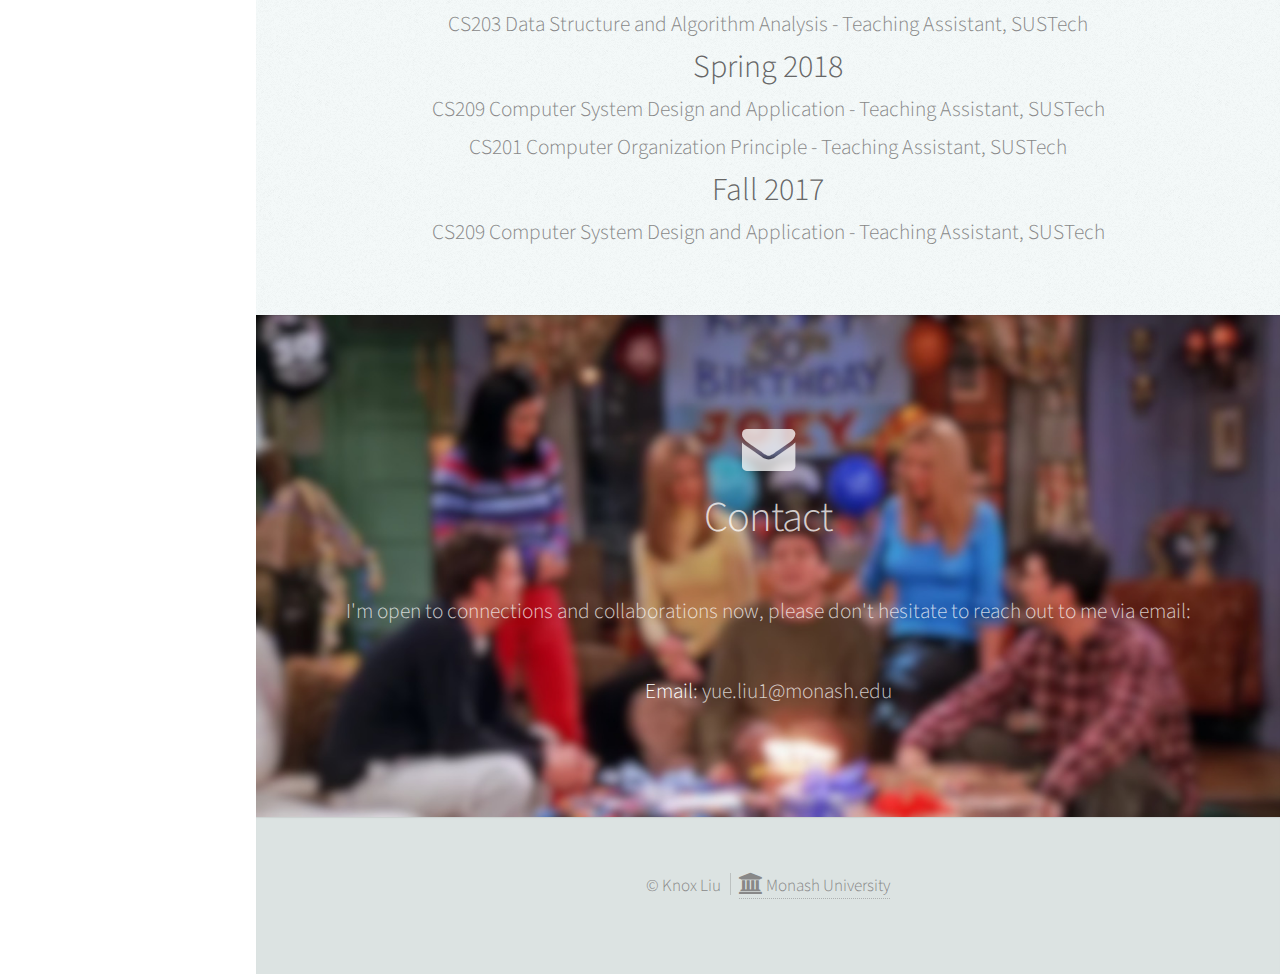
==== commit 07bae1be: "add" ====
--- a/index.html
+++ b/index.html
@@ -115,7 +115,7 @@
 								<a href="./software.html"><img src="https://img.shields.io/badge/Topic-Software Development Applications-purple"></a>
 							</p>
 							<p style="text-align: left;">
-								I'm open to connections and collaborations. Whether you're an experienced researcher, have an interesting project idea, or are a junior looking for guidance, I'm eager to hear from you. Feel free to <a href="#contact" style="text-decoration: underline;">contact me</a> to discuss potential opportunities.
+								I'm also open to connections and collaborations now. Whether you're an experienced researcher, have an interesting project idea, or are a junior looking for guidance, I'm eager to hear from you. Feel free to <a href="#contact" style="text-decoration: underline;">contact me</a> to discuss potential opportunities.
 							</p>
 						</div>
 					</section>
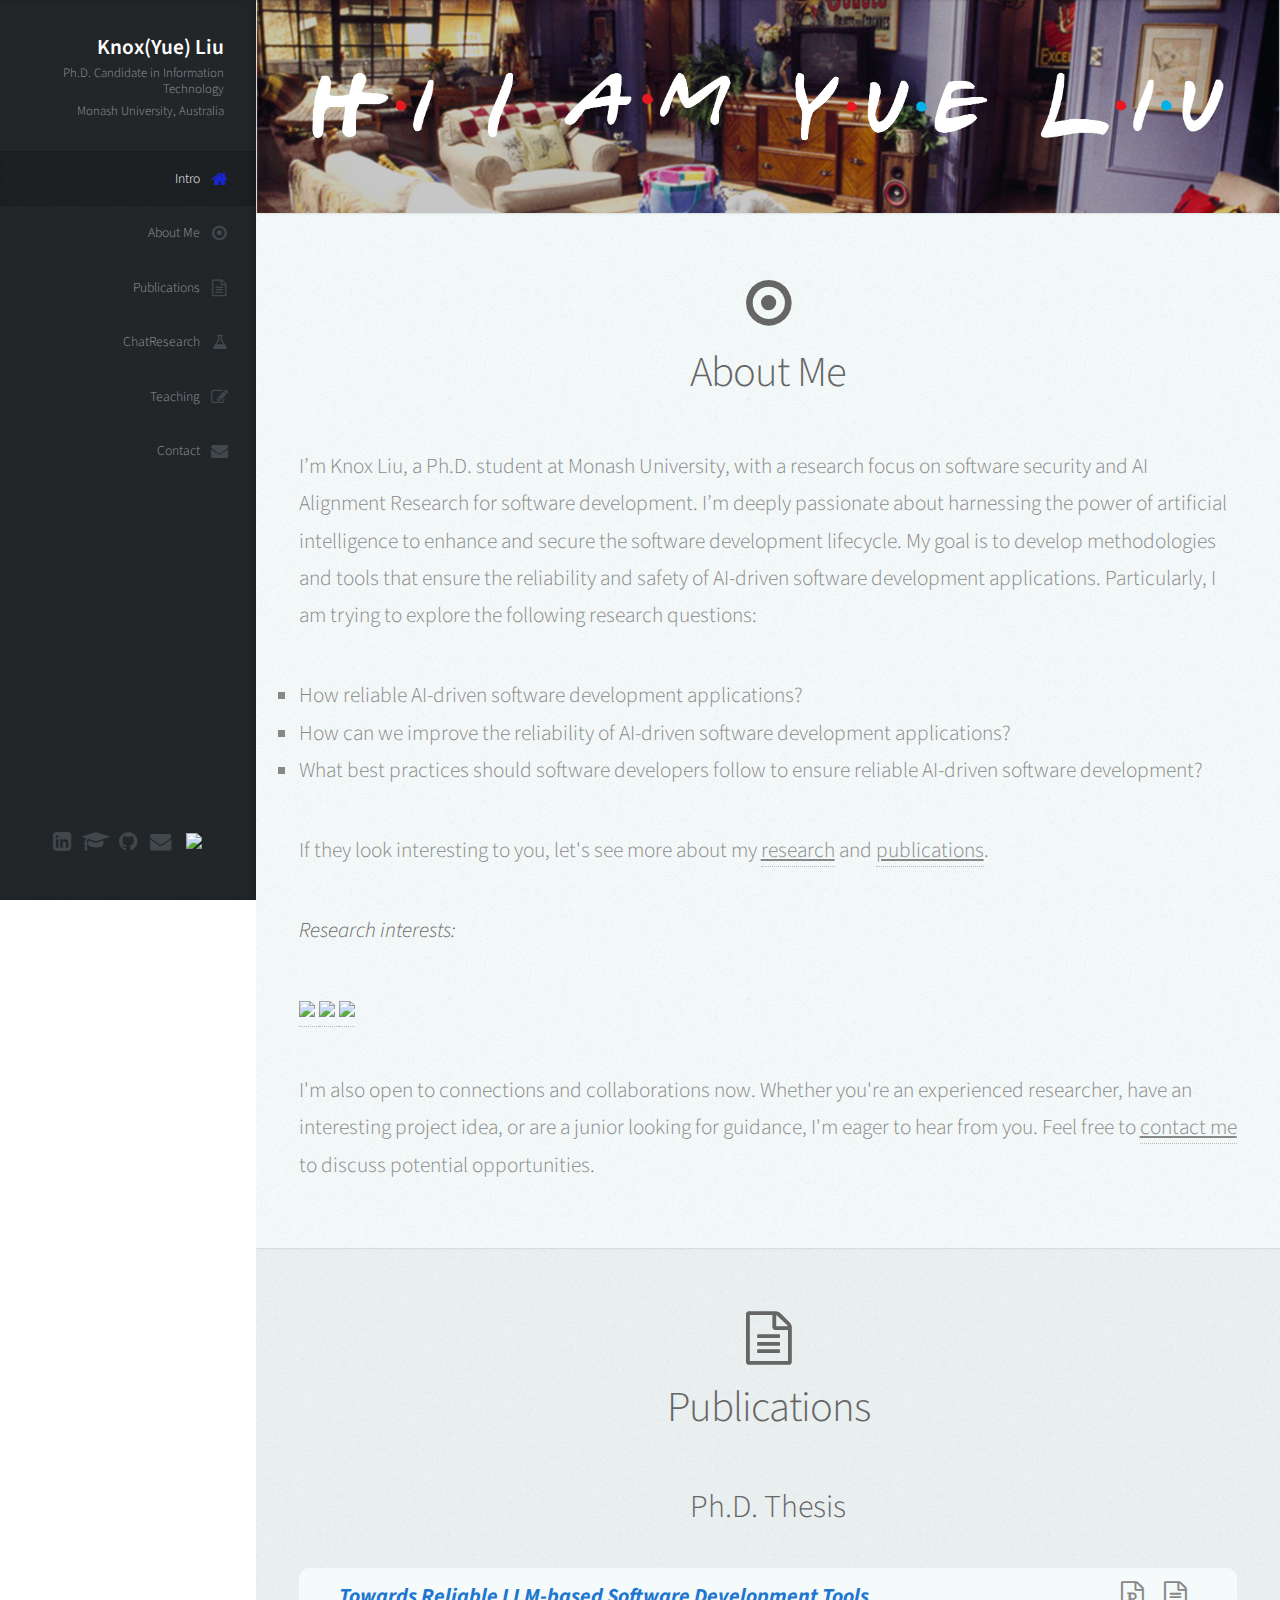
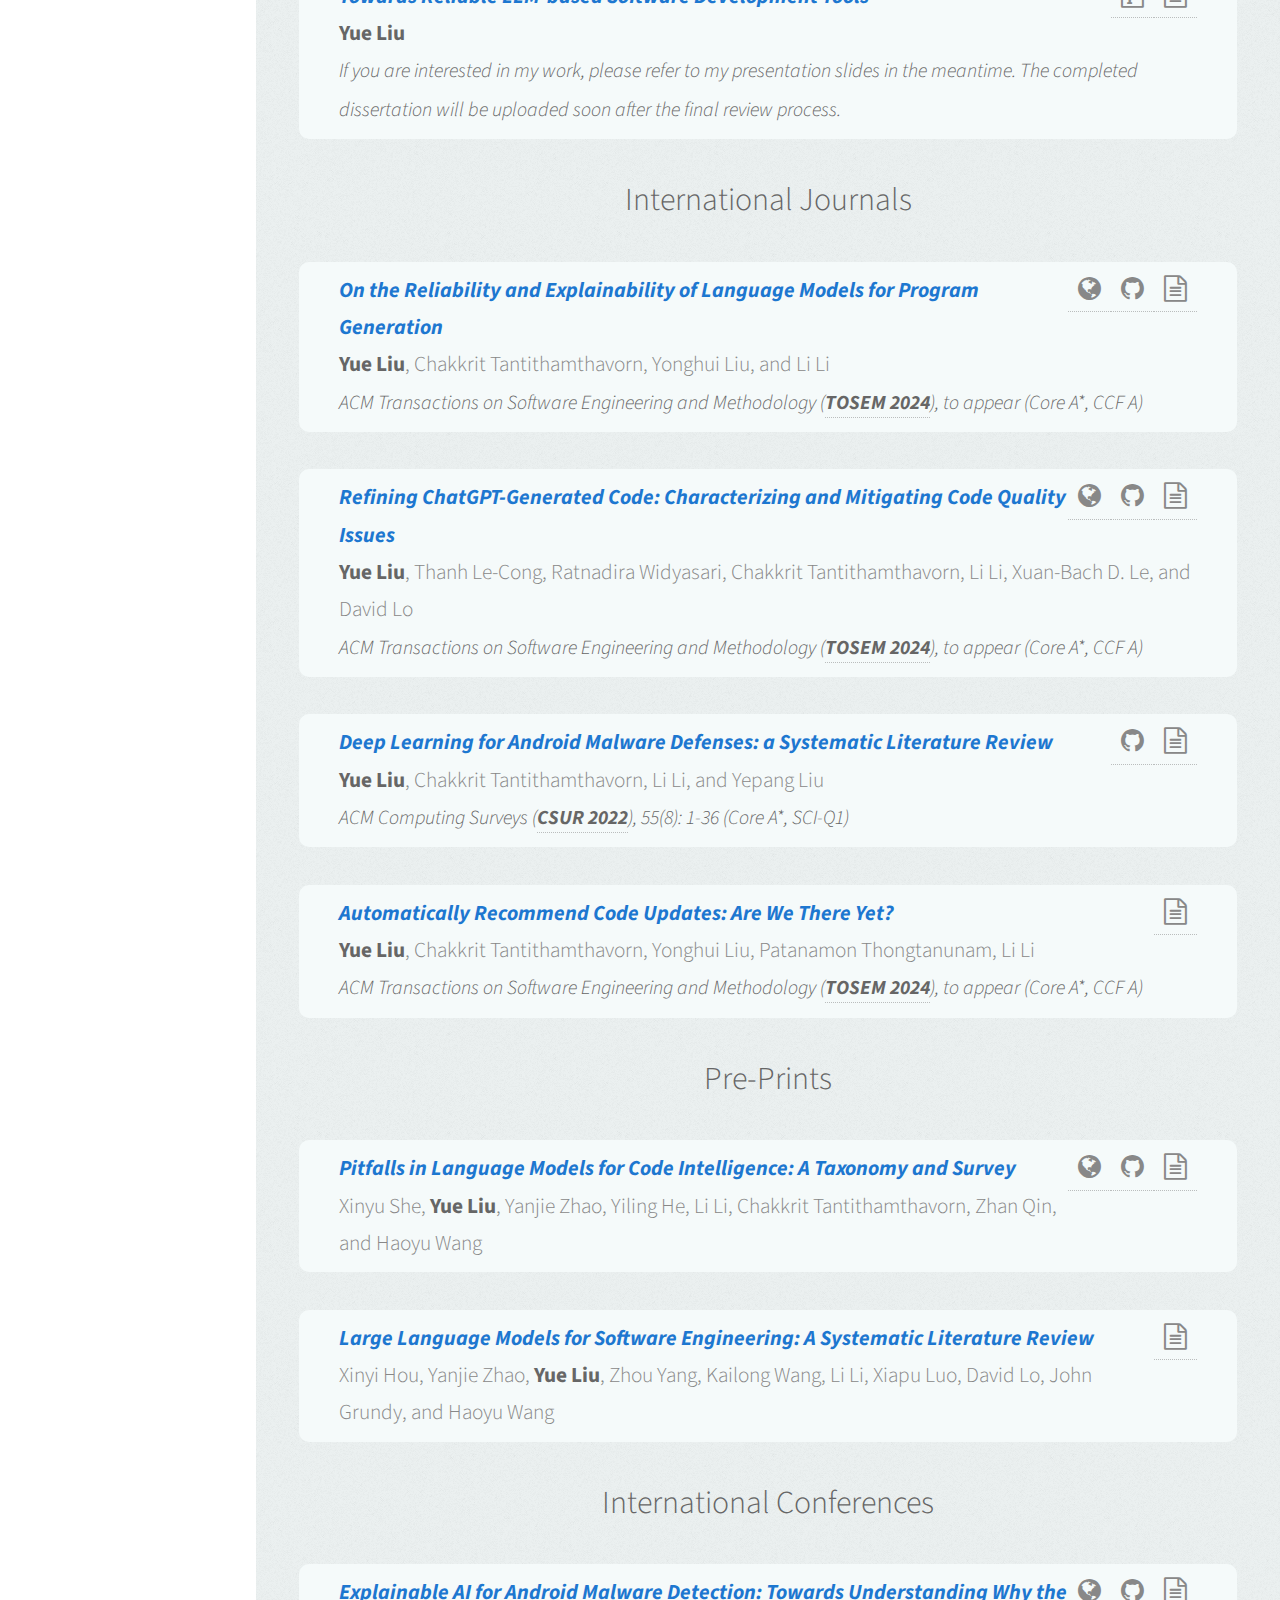
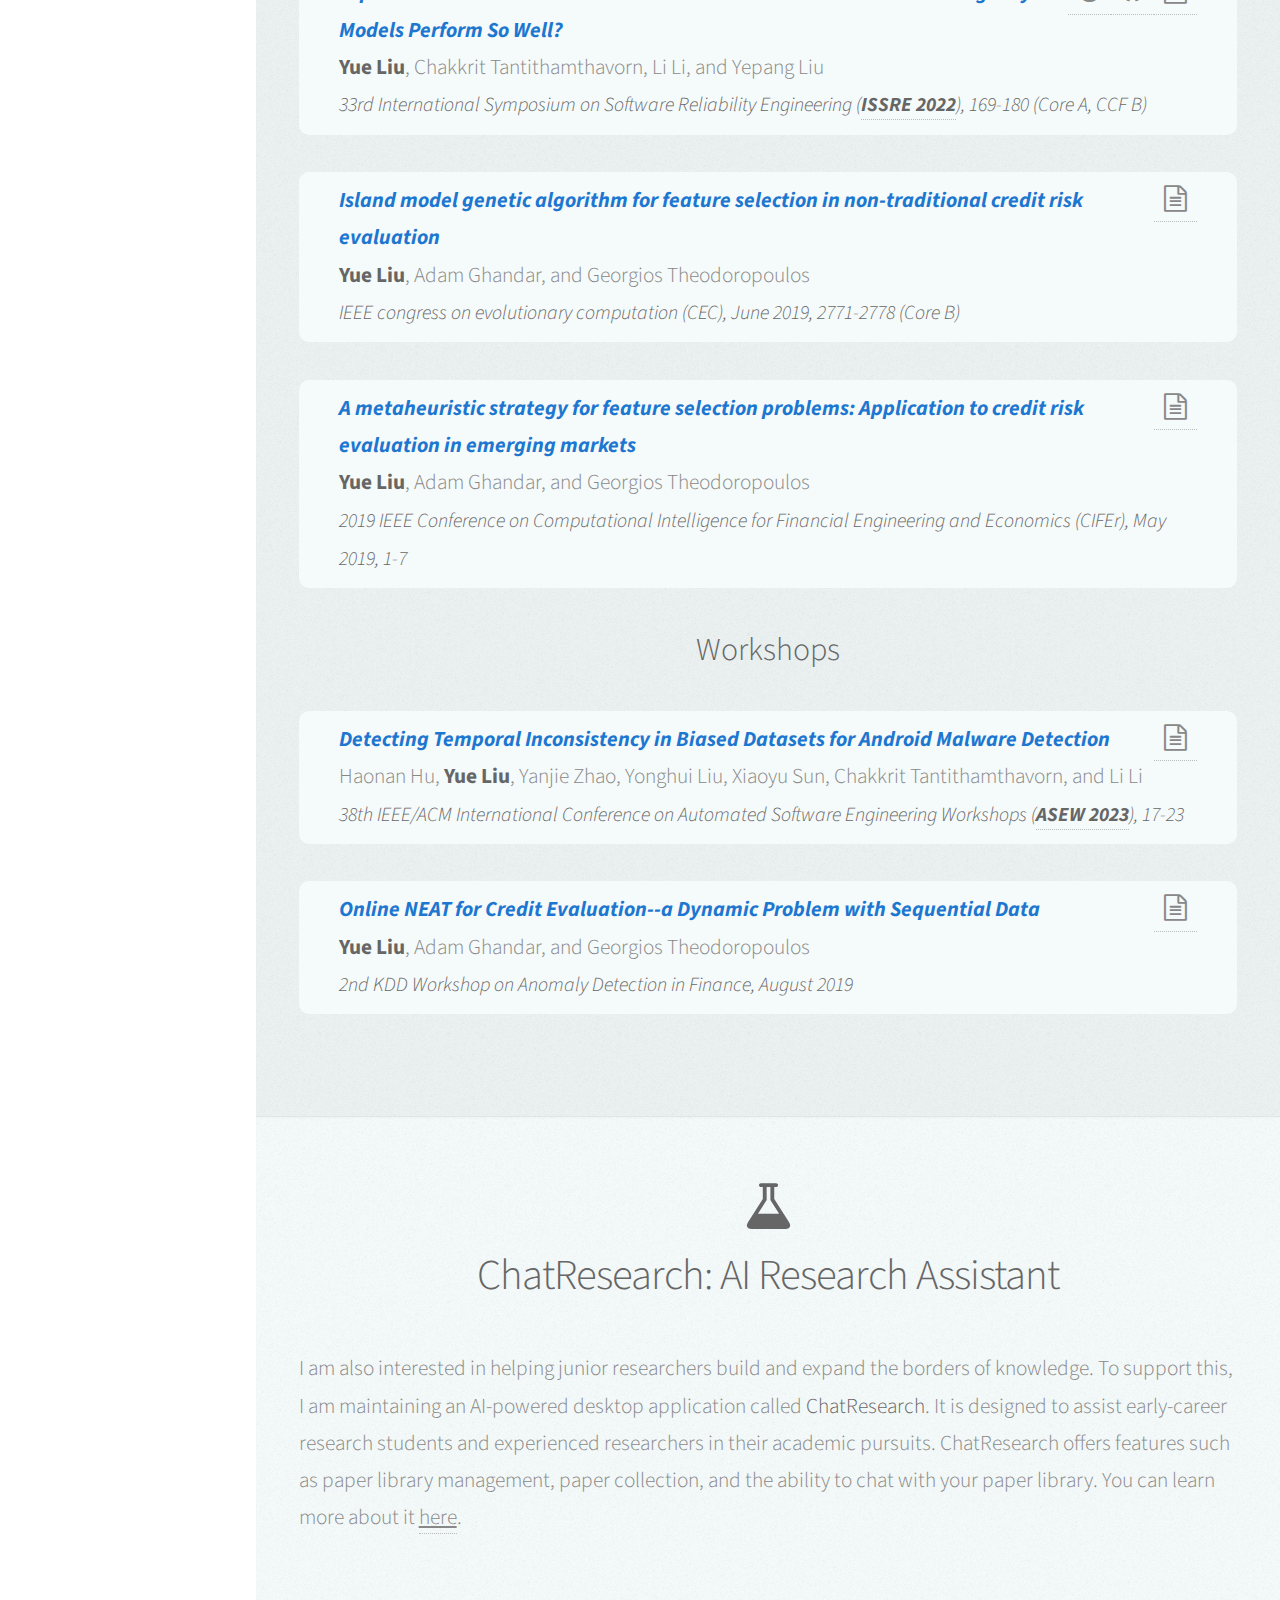
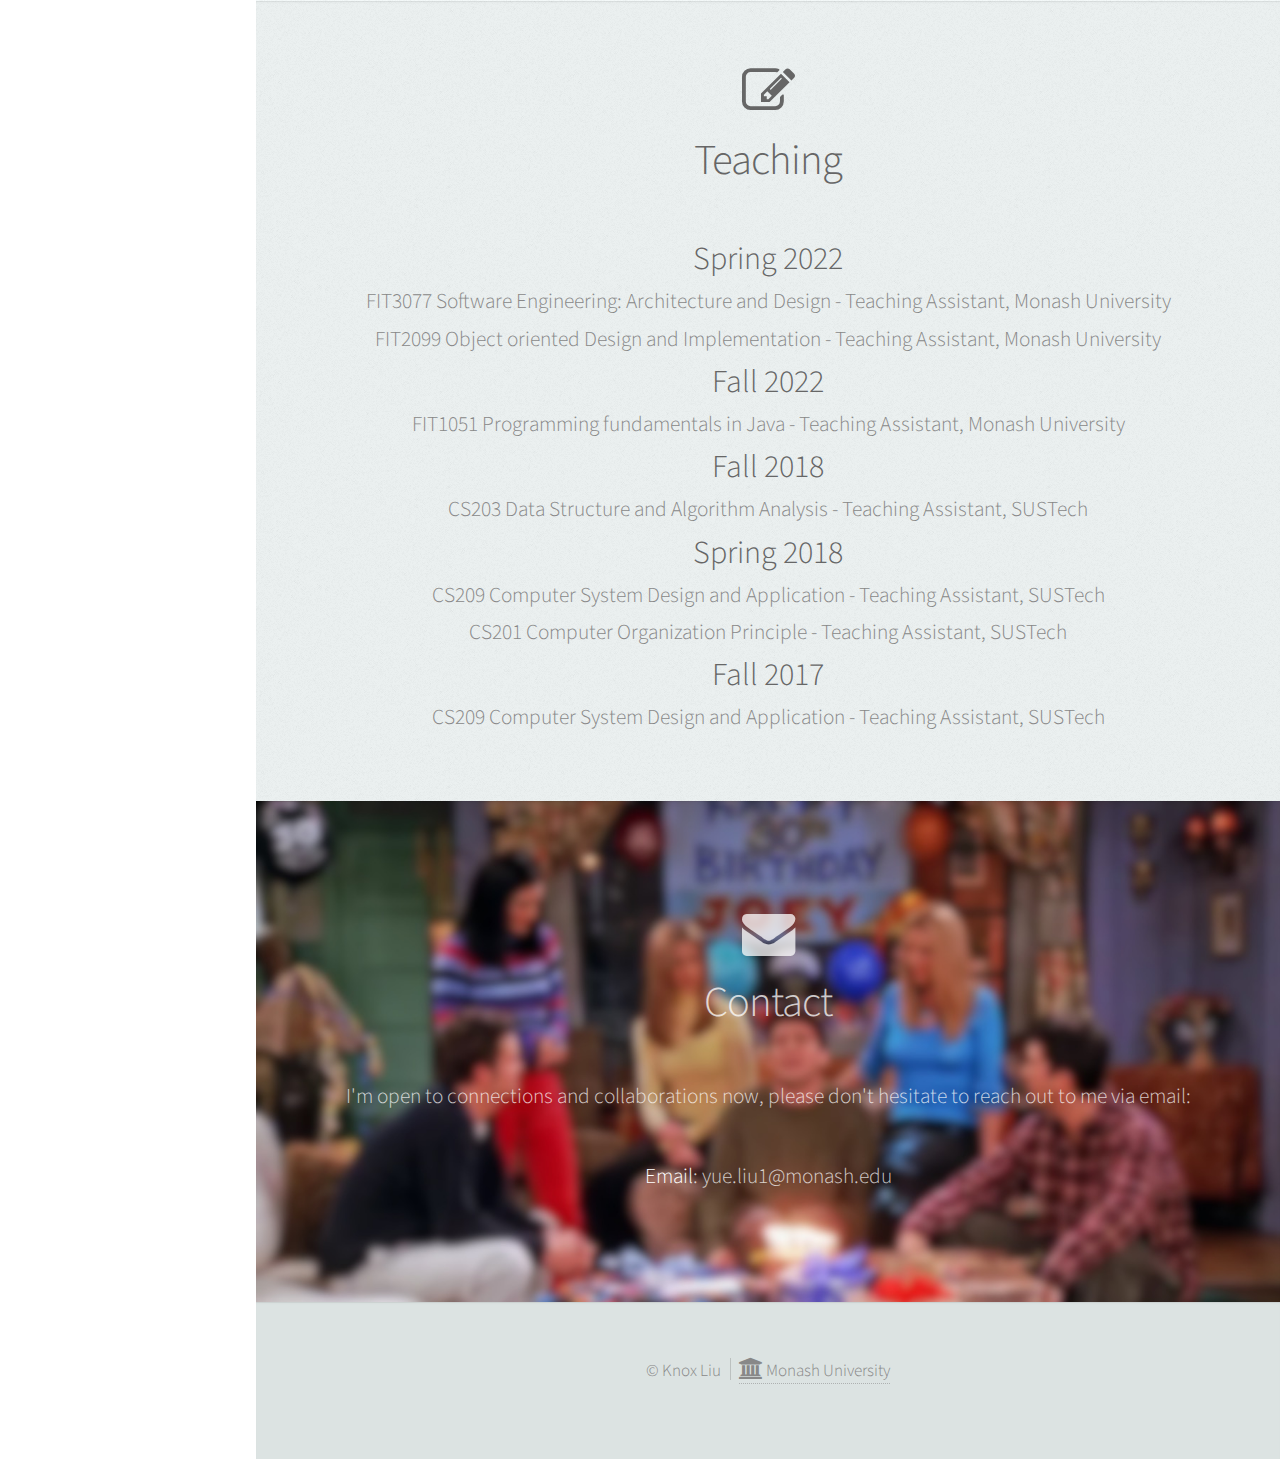
==== commit 682f1066: "Add ChatResearch section to index.html" ====
--- a/index.html
+++ b/index.html
@@ -47,6 +47,7 @@
 								<!-- <li><a href="#curriculum" id="curriculum-link" class="skel-layers-ignoreHref"><span class="icon fa-address-card-o">Curriculum</span></a></li> -->
 								<!-- <li><a href="#job-search" id="job-search-link" class="skel-layers-ignoreHref"><span class="icon fa-search">Job Search</span></a></li> -->
 								<li><a href="#publications" id="publications-link" class="skel-layers-ignoreHref"><span class="icon fa-file-text-o">Publications</span></a></li>
+								<li><a href="#chatresearch" id="chatresearch-link" class="skel-layers-ignoreHref"><span class="icon fa-flask">ChatResearch</span></a></li>
 								<li><a href="#teaching" id="teaching-link" class="skel-layers-ignoreHref"><span class="icon fa-edit">Teaching</span></a></li>
 								<!-- <li><a href="#about" id="about-link" class="skel-layers-ignoreHref"><span class="icon fa-user">About</span></a></li> -->
 								<li><a href="#contact" id="contact-link" class="skel-layers-ignoreHref"><span class="icon fa-envelope">Contact</span></a></li>
@@ -332,8 +333,23 @@
 						</div>
 					</section>
 
+
+				<!-- ChatResearch -->
+				<section id="chatresearch" class="two">
+					<div class="container">
+						<header>
+							<h2 class="icon fa-flask"></h2><h2>ChatResearch: AI Research Assistant</h2>
+						</header>
+						
+						<p style="text-align: left;">I am also interested in helping junior researchers build and expand the borders of knowledge. To support this, I am maintaining an AI-powered desktop application called <strong>ChatResearch</strong>. It is designed to assist early-career research students and experienced researchers in their academic pursuits. ChatResearch offers features such as paper library management, paper collection, and the ability to chat with your paper library. You can learn more about it <a href="https://yueyuel.github.io/ResearchChat/" style="text-decoration: underline;">here</a>.</p>
+						
+					</div>
+				</section>
+									
+
+
 				<!-- Teaching -->
-					<section id="teaching" class="two">
+					<section id="teaching" class="three">
 						<div class="container">
 							
 							<header>
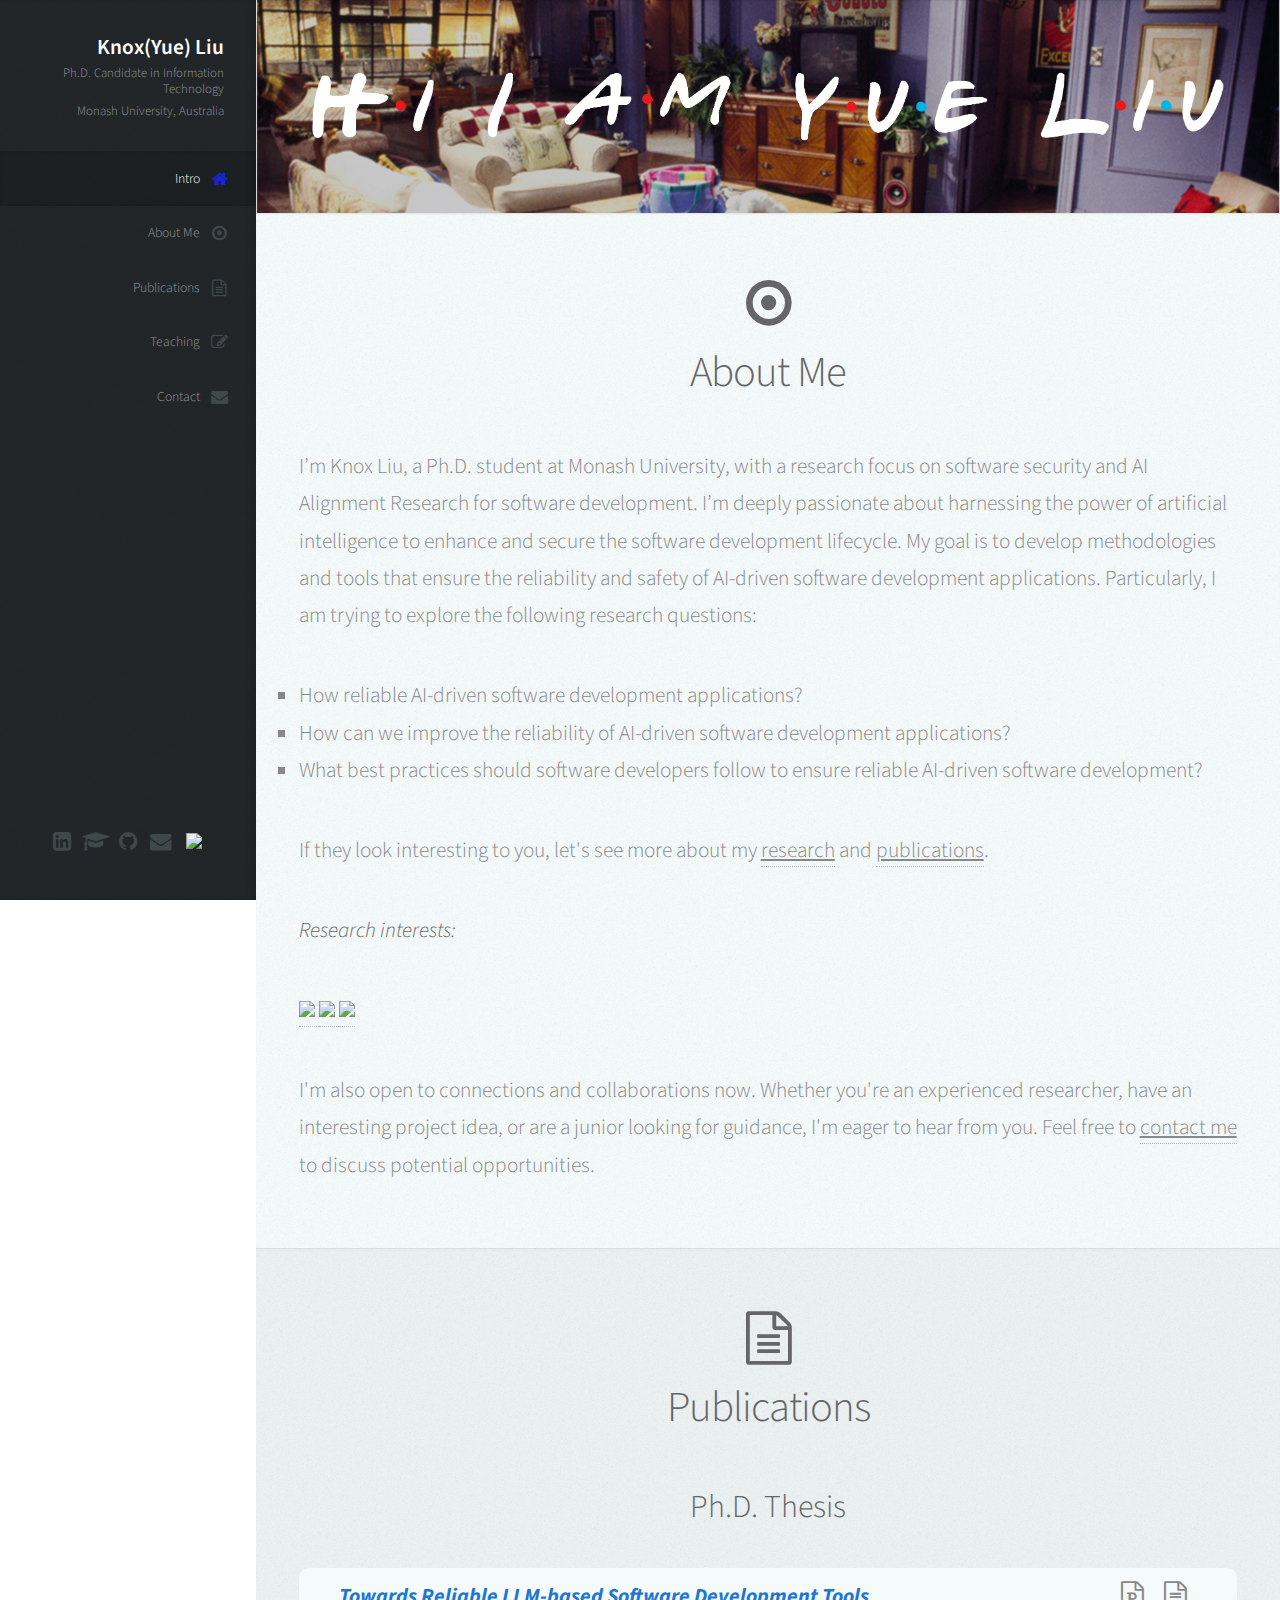
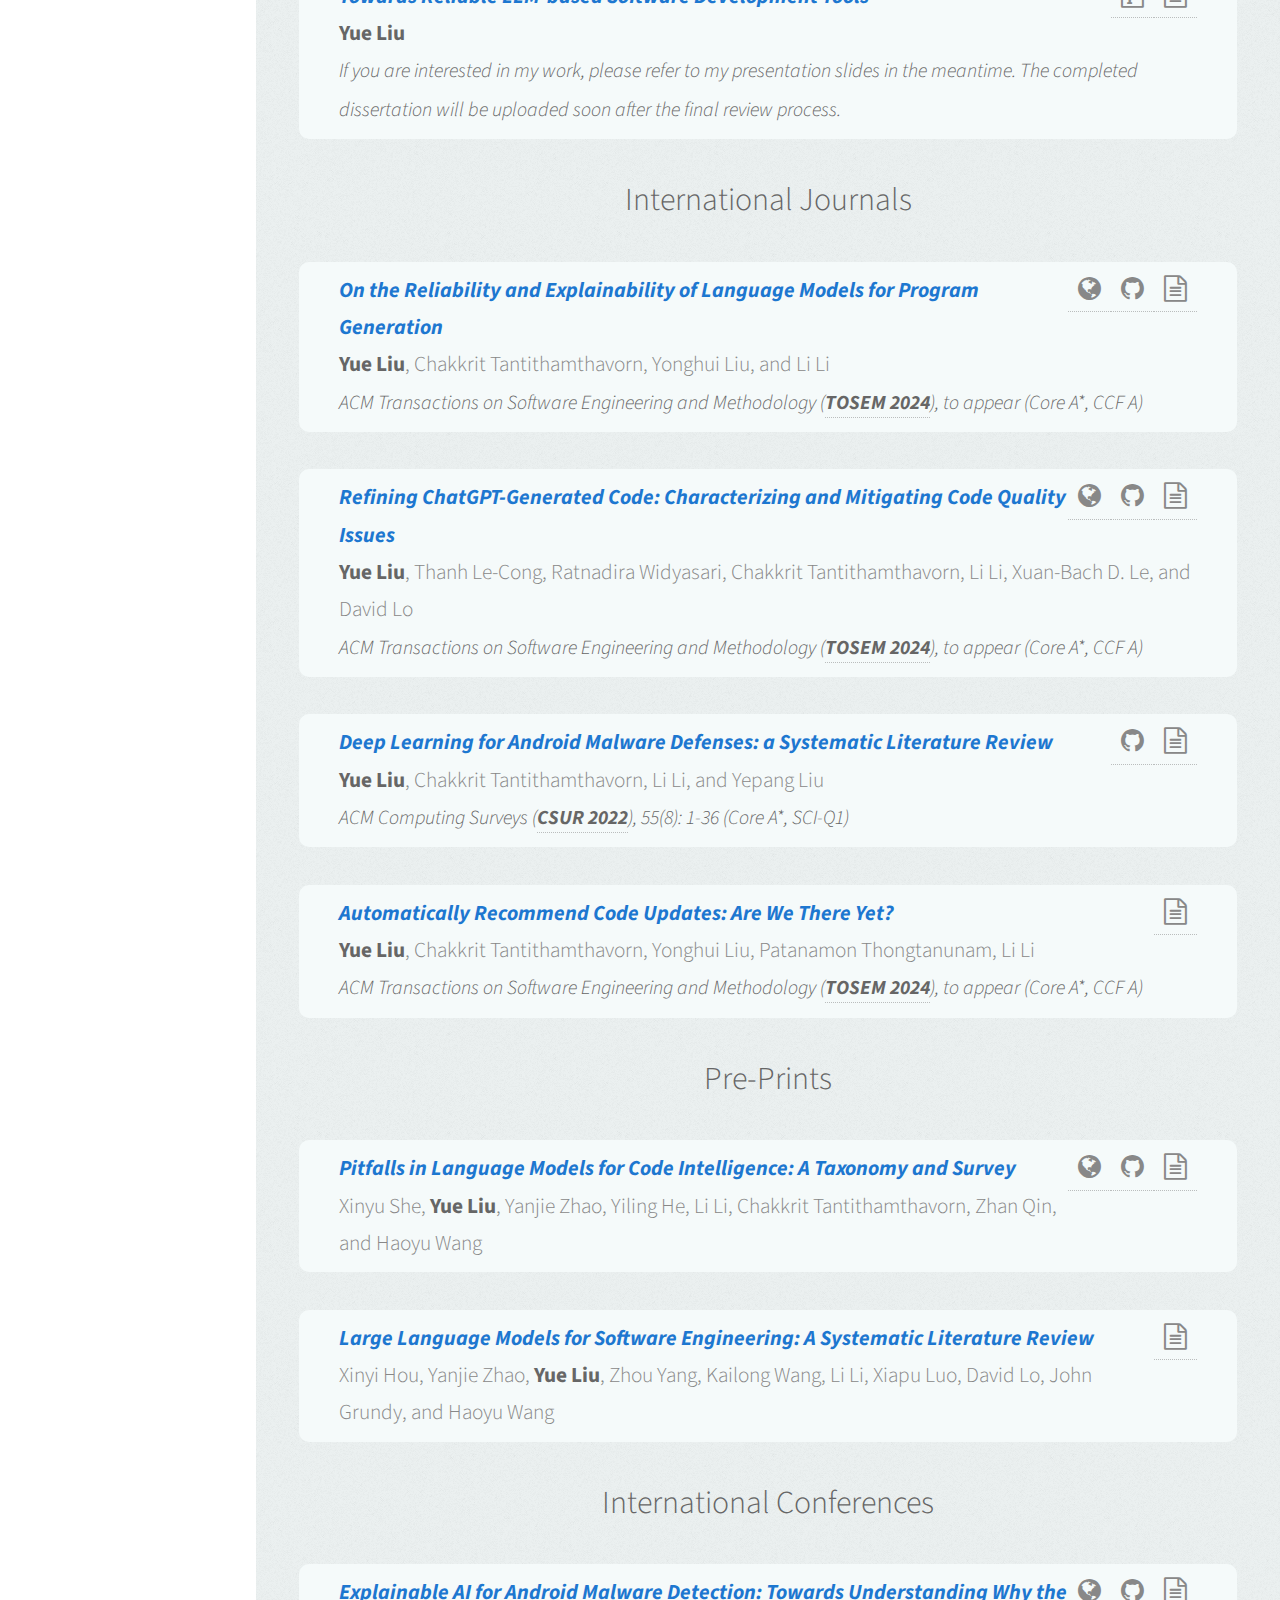
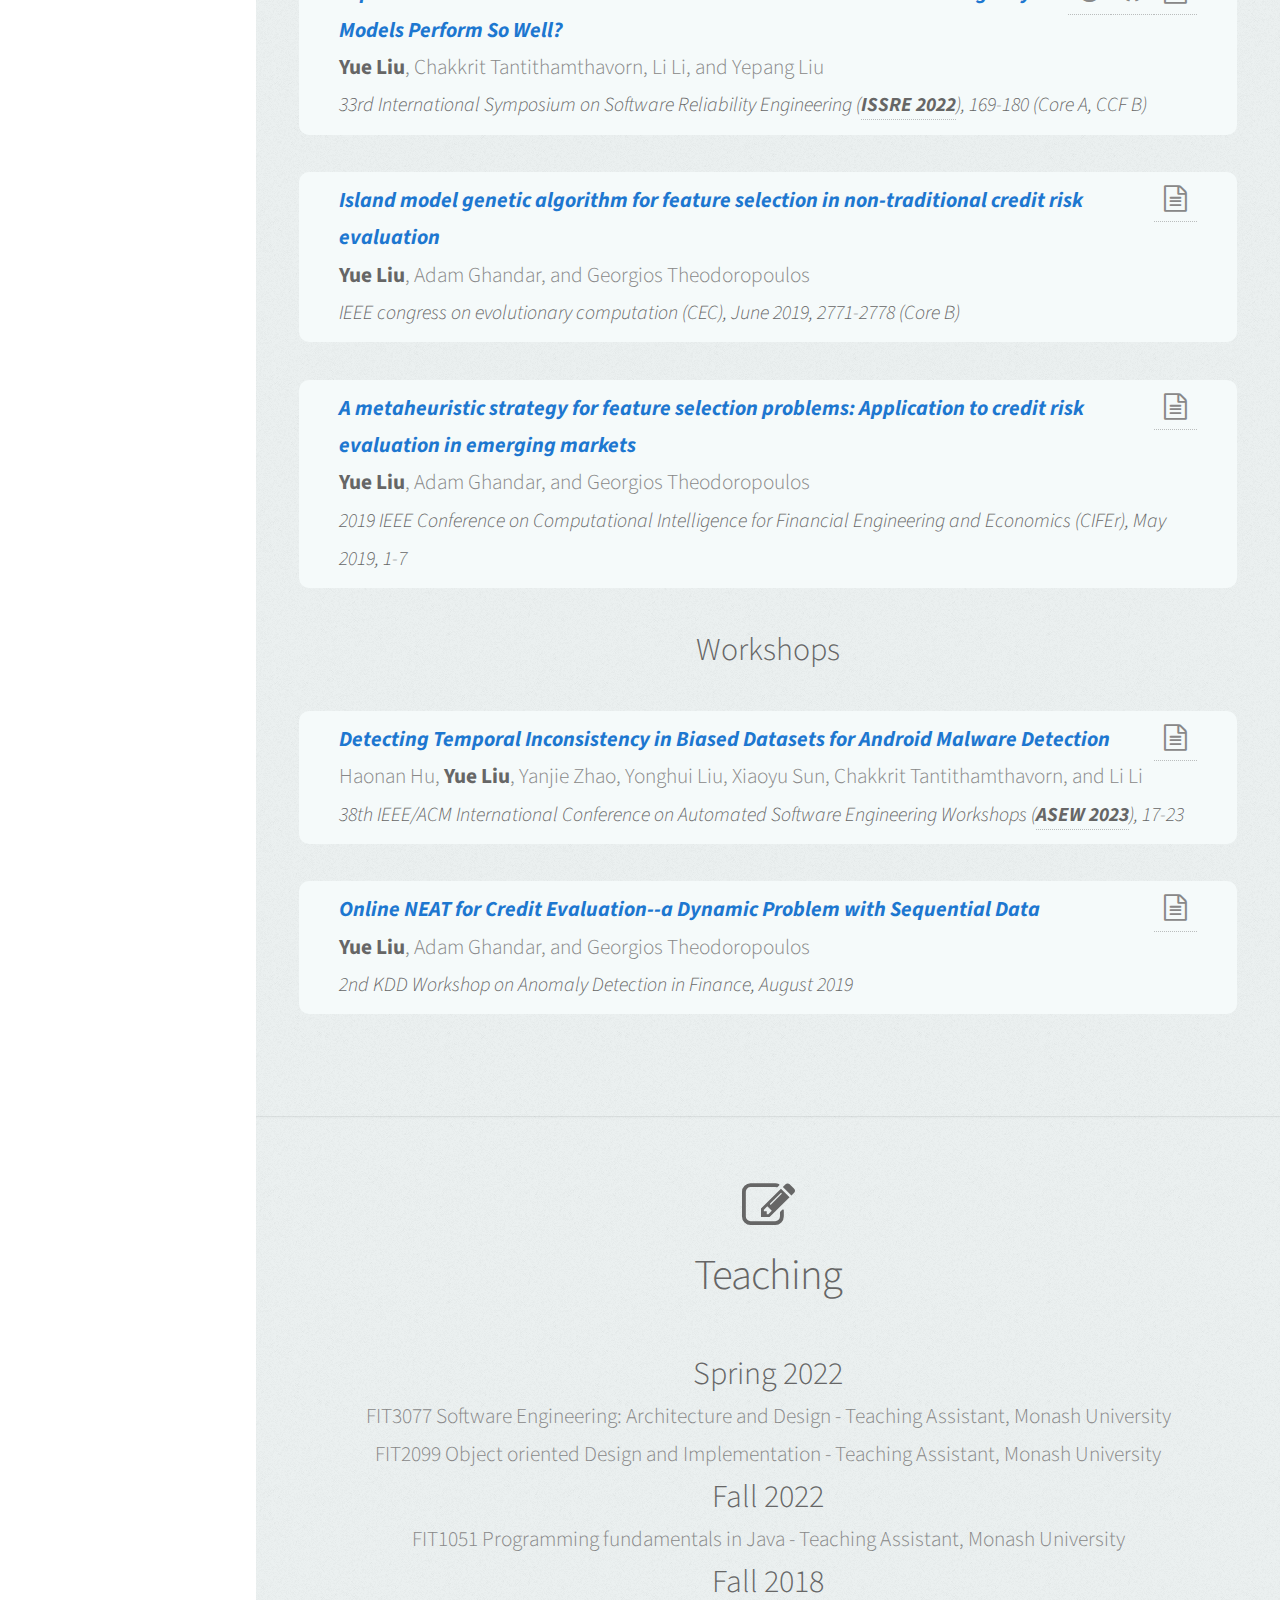
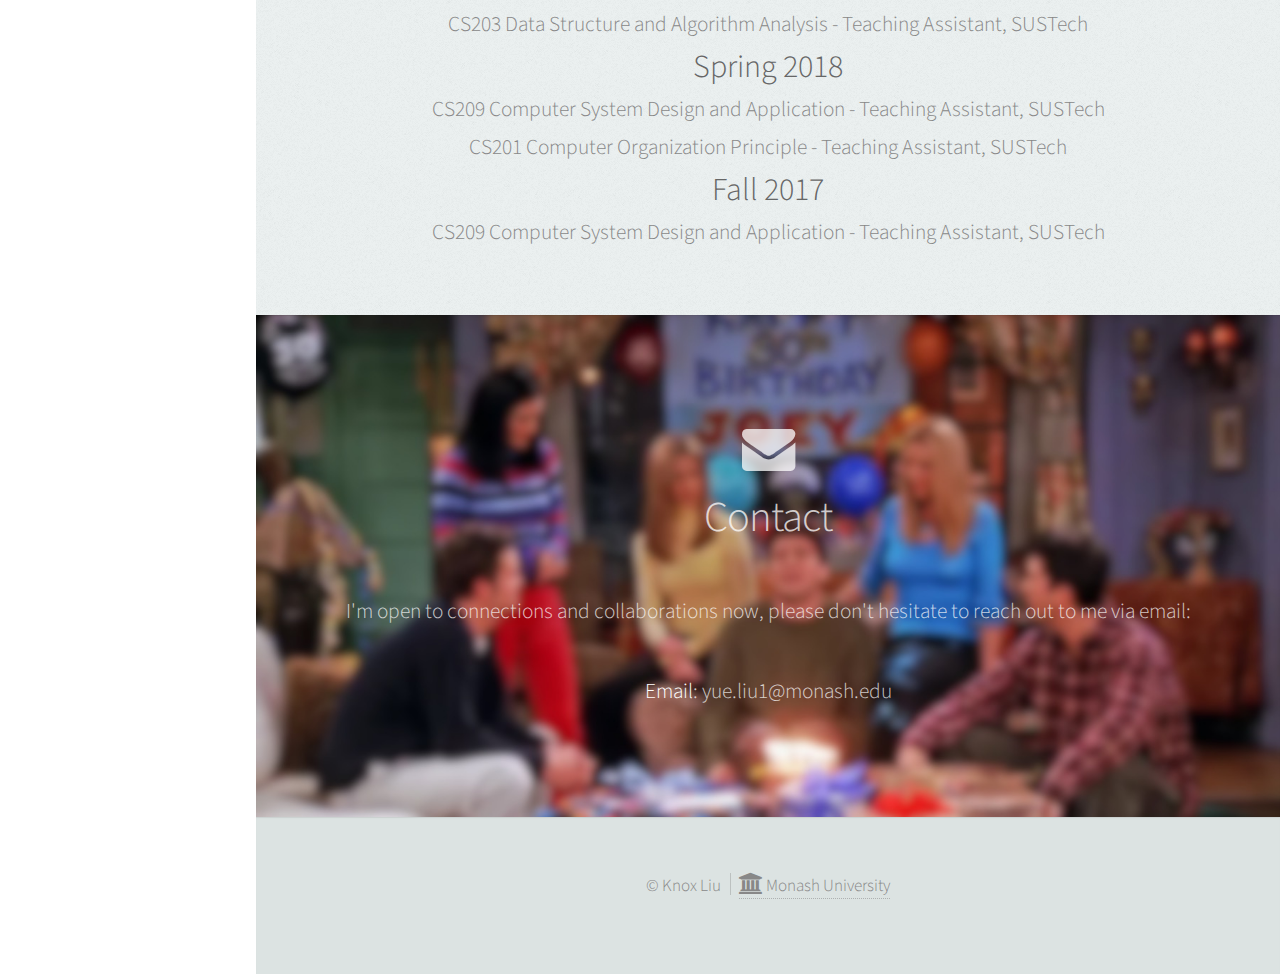
==== commit a77ebfb9: "." ====
--- a/index.html
+++ b/index.html
@@ -47,7 +47,7 @@
 								<!-- <li><a href="#curriculum" id="curriculum-link" class="skel-layers-ignoreHref"><span class="icon fa-address-card-o">Curriculum</span></a></li> -->
 								<!-- <li><a href="#job-search" id="job-search-link" class="skel-layers-ignoreHref"><span class="icon fa-search">Job Search</span></a></li> -->
 								<li><a href="#publications" id="publications-link" class="skel-layers-ignoreHref"><span class="icon fa-file-text-o">Publications</span></a></li>
-								<li><a href="#chatresearch" id="chatresearch-link" class="skel-layers-ignoreHref"><span class="icon fa-flask">ChatResearch</span></a></li>
+								<!-- <li><a href="#chatresearch" id="chatresearch-link" class="skel-layers-ignoreHref"><span class="icon fa-flask">ChatResearch</span></a></li> -->
 								<li><a href="#teaching" id="teaching-link" class="skel-layers-ignoreHref"><span class="icon fa-edit">Teaching</span></a></li>
 								<!-- <li><a href="#about" id="about-link" class="skel-layers-ignoreHref"><span class="icon fa-user">About</span></a></li> -->
 								<li><a href="#contact" id="contact-link" class="skel-layers-ignoreHref"><span class="icon fa-envelope">Contact</span></a></li>
@@ -334,7 +334,7 @@
 					</section>
 
 
-				<!-- ChatResearch -->
+				<!-- ChatResearch
 				<section id="chatresearch" class="two">
 					<div class="container">
 						<header>
@@ -344,7 +344,7 @@
 						<p style="text-align: left;">I am also interested in helping junior researchers build and expand the borders of knowledge. To support this, I am maintaining an AI-powered desktop application called <strong>ChatResearch</strong>. It is designed to assist early-career research students and experienced researchers in their academic pursuits. ChatResearch offers features such as paper library management, paper collection, and the ability to chat with your paper library. You can learn more about it <a href="https://yueyuel.github.io/ResearchChat/" style="text-decoration: underline;">here</a>.</p>
 						
 					</div>
-				</section>
+				</section> -->
 									
 
 
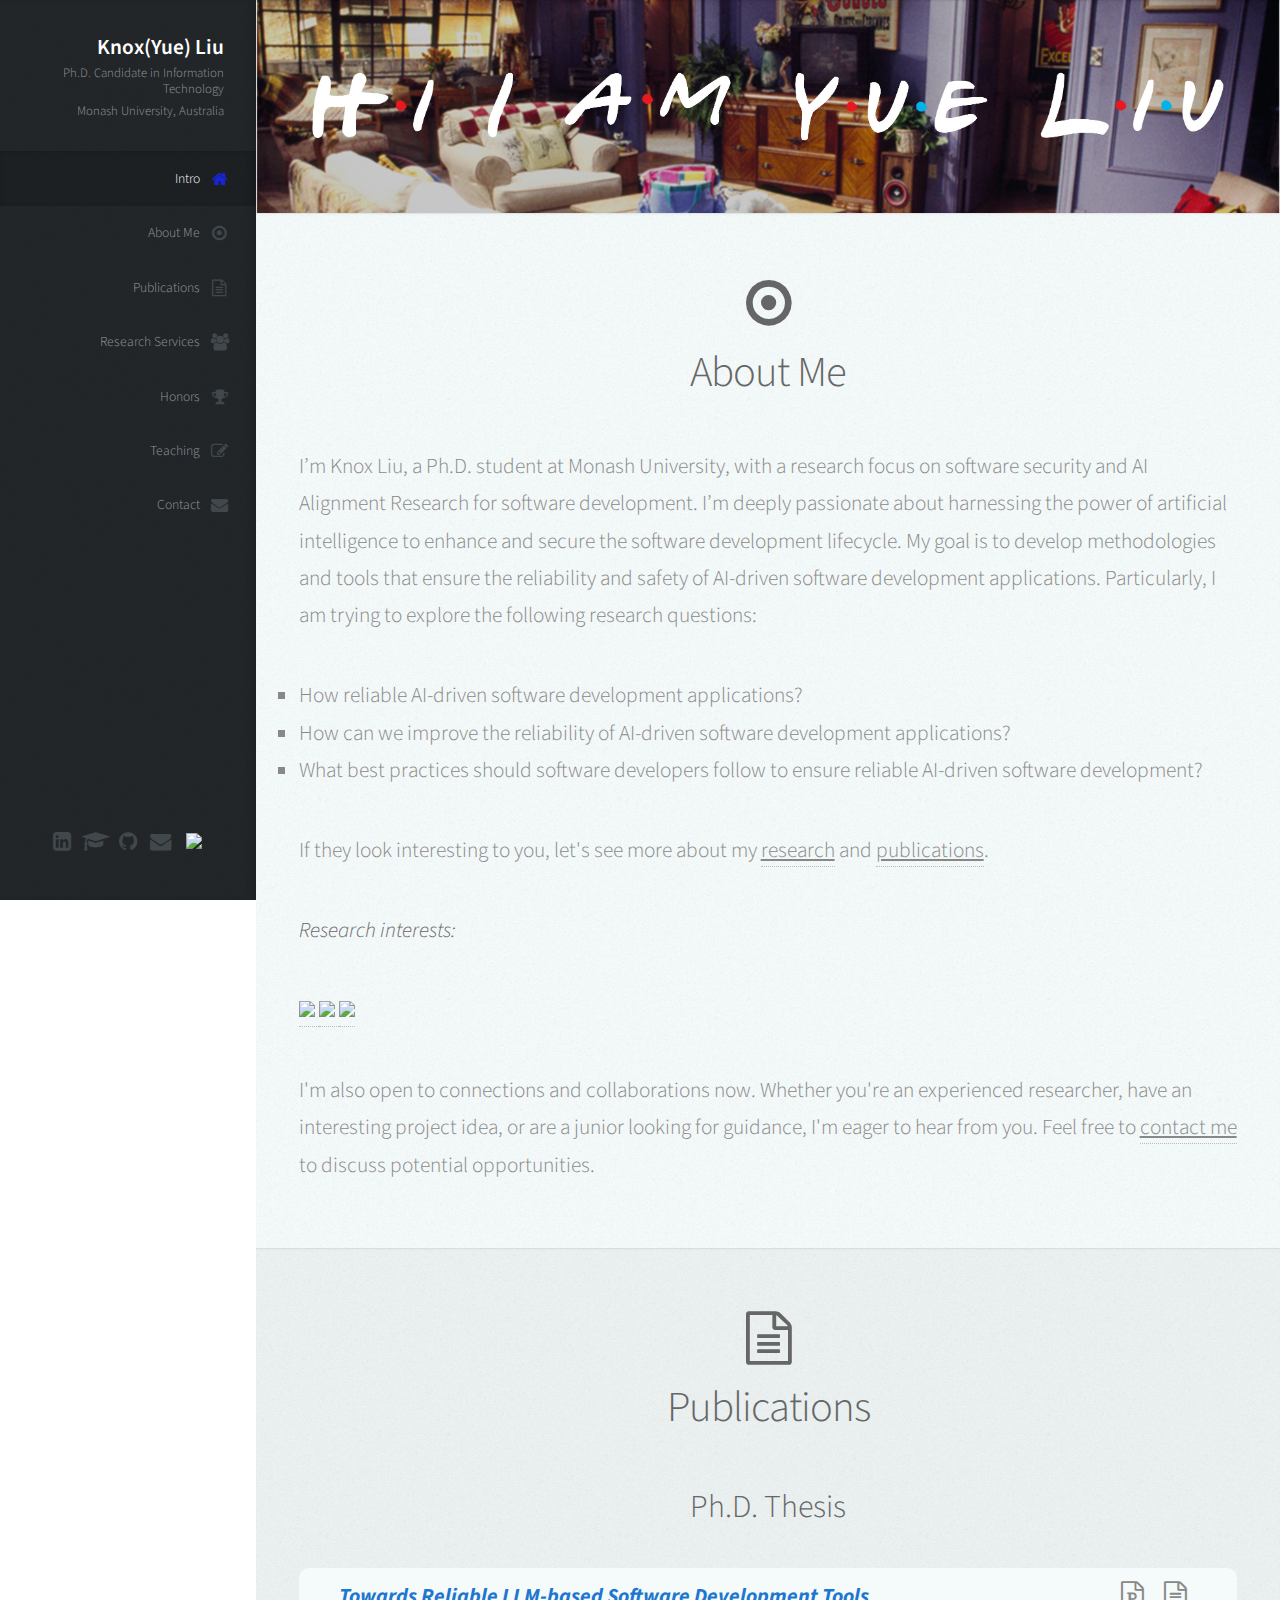
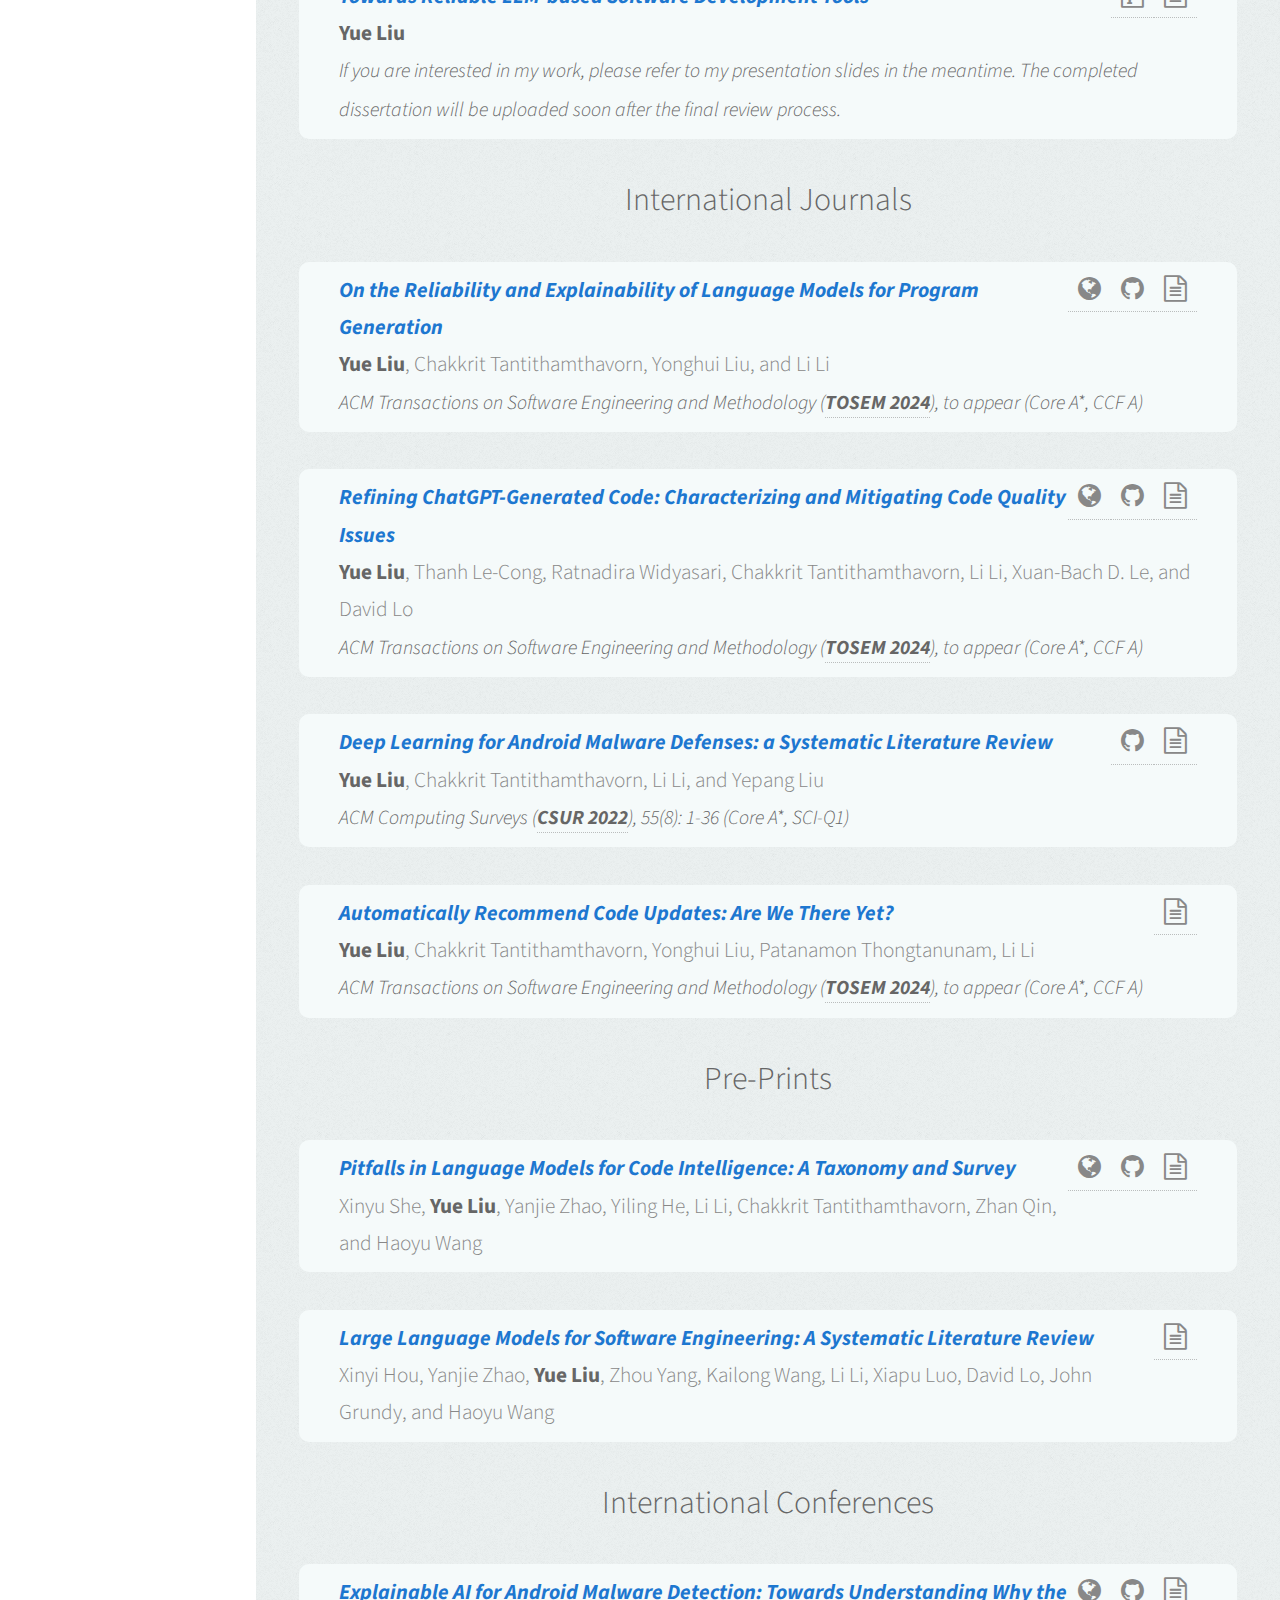
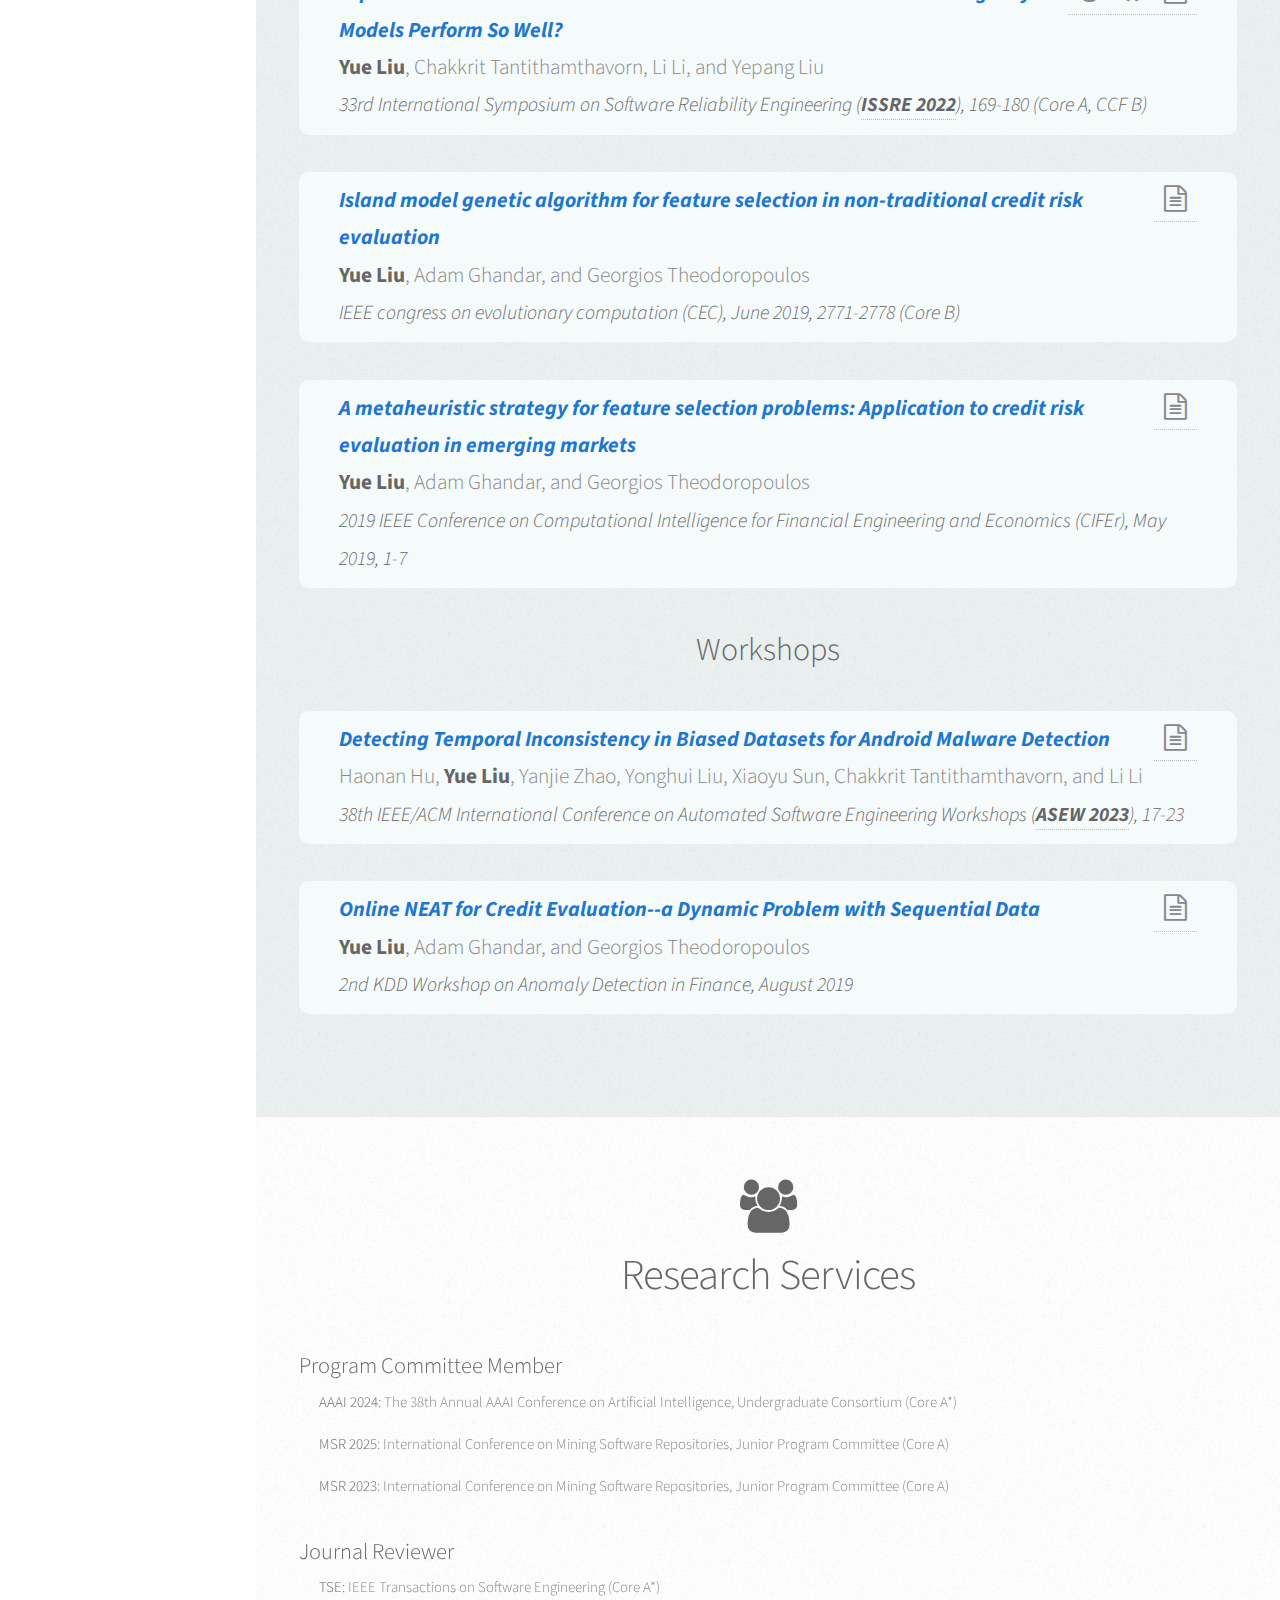
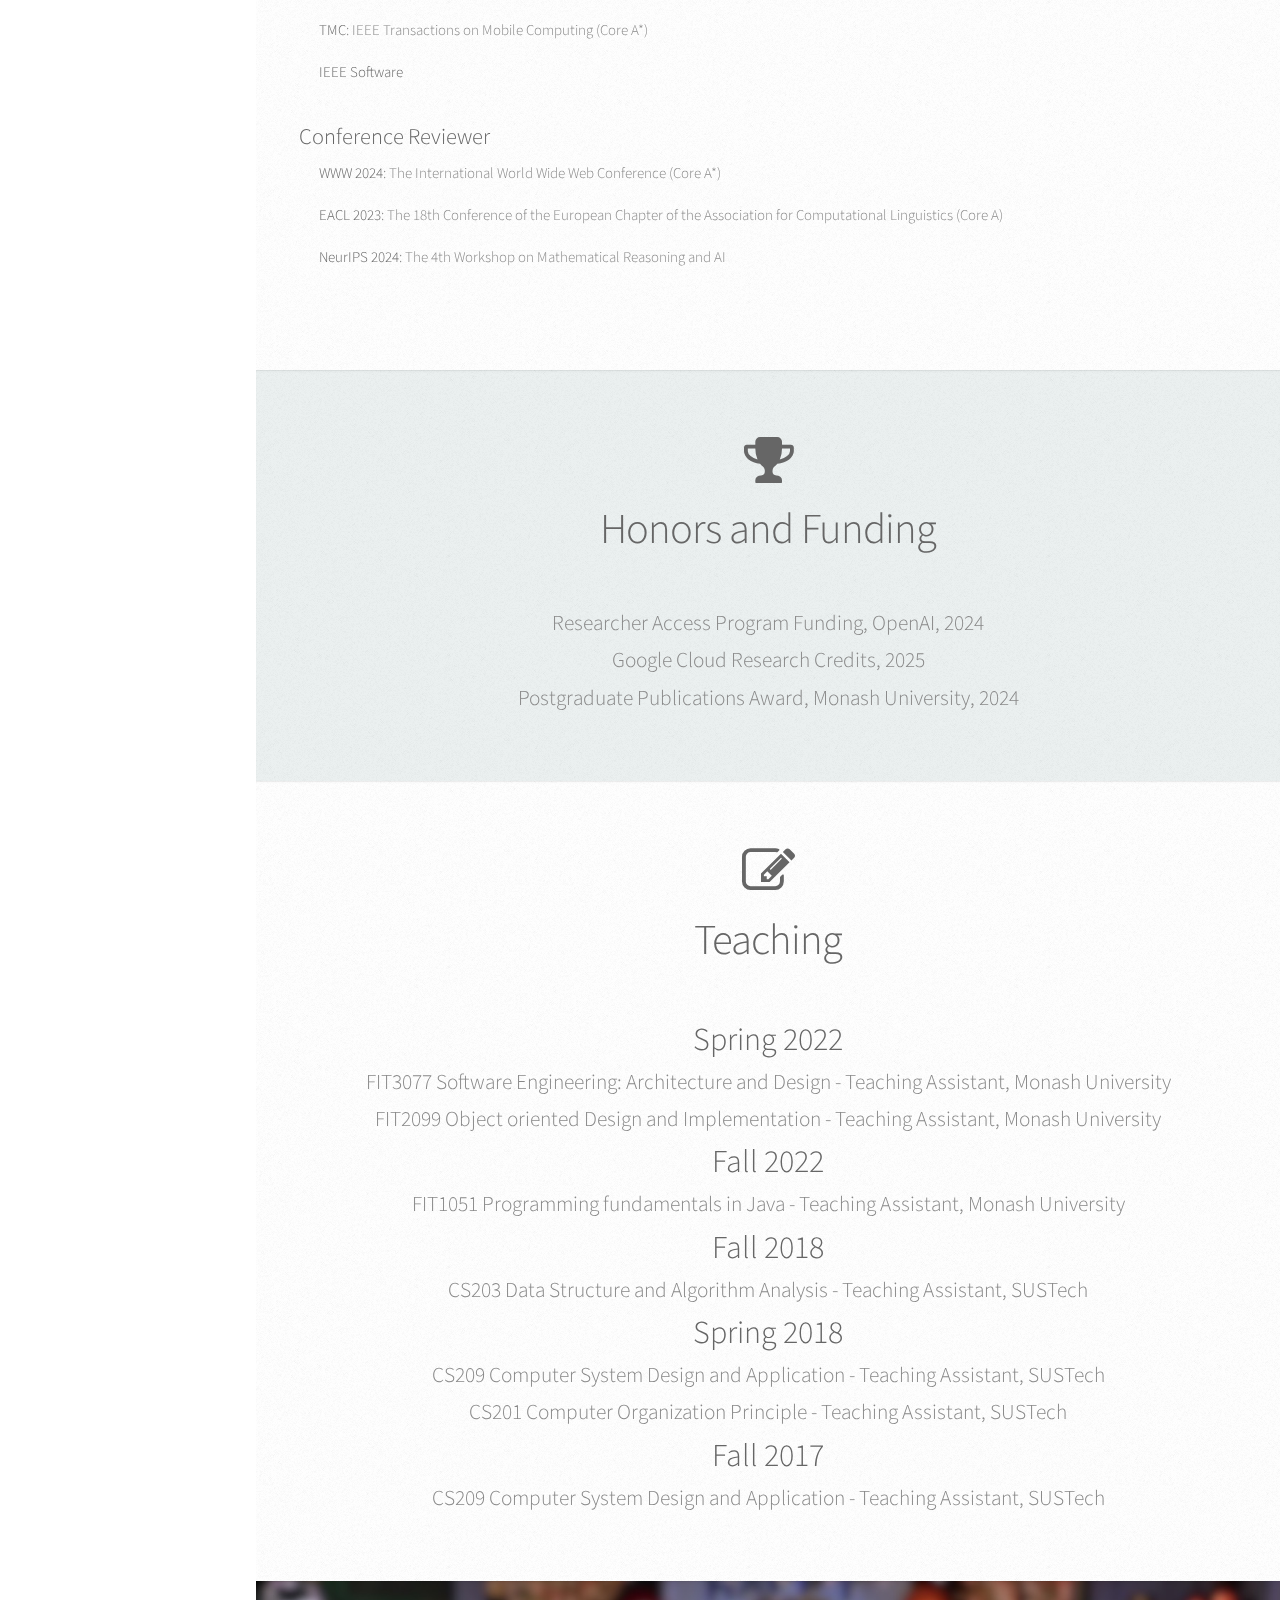
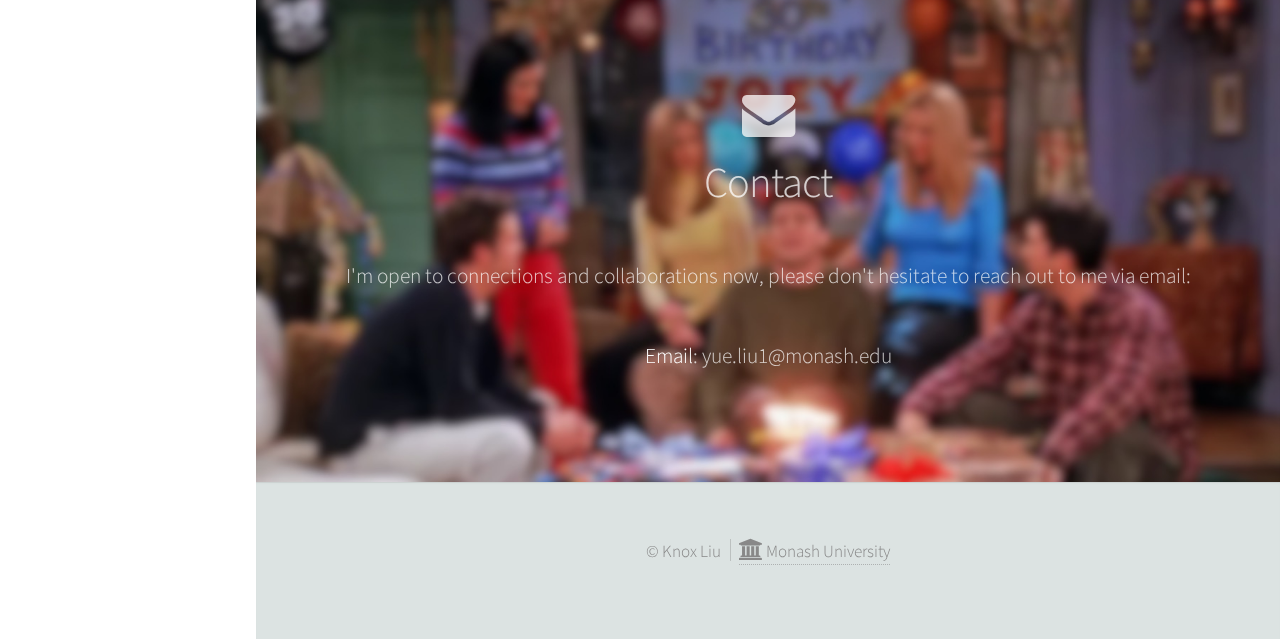
==== commit 9fd116f0: "update" ====
--- a/index.html
+++ b/index.html
@@ -23,6 +23,25 @@
 			<link rel="stylesheet" href="css/style.css" />
 			<link rel="stylesheet" href="css/style-wide.css" />
 		</noscript>
+	
+		<style>
+		.research-services-content {
+				text-align: left;
+				font-size: 0.7em;
+		}
+
+		.research-services-content ul {
+			padding-left: 20px;
+		}
+
+		.research-services-content li {
+			margin-bottom: 5px;
+			white-space: nowrap;
+			overflow: hidden;
+			text-overflow: ellipsis;
+			}
+		</style>
+
 	</head>
 	<body>
 
@@ -48,6 +67,8 @@
 								<!-- <li><a href="#job-search" id="job-search-link" class="skel-layers-ignoreHref"><span class="icon fa-search">Job Search</span></a></li> -->
 								<li><a href="#publications" id="publications-link" class="skel-layers-ignoreHref"><span class="icon fa-file-text-o">Publications</span></a></li>
 								<!-- <li><a href="#chatresearch" id="chatresearch-link" class="skel-layers-ignoreHref"><span class="icon fa-flask">ChatResearch</span></a></li> -->
+								<li><a href="#research-services" id="research-services-link" class="skel-layers-ignoreHref"><span class="icon fa-users">Research Services</span></a></li>
+								<li><a href="#honors-funding" id="honors-funding-link" class="skel-layers-ignoreHref"><span class="icon fa-trophy">Honors</span></a></li>
 								<li><a href="#teaching" id="teaching-link" class="skel-layers-ignoreHref"><span class="icon fa-edit">Teaching</span></a></li>
 								<!-- <li><a href="#about" id="about-link" class="skel-layers-ignoreHref"><span class="icon fa-user">About</span></a></li> -->
 								<li><a href="#contact" id="contact-link" class="skel-layers-ignoreHref"><span class="icon fa-envelope">Contact</span></a></li>
@@ -205,7 +226,8 @@
 									<b class="conference">ACM Transactions on Software Engineering and Methodology (<b class="me"><a href="https://tosem.acm.org/" target="_blank">TOSEM 2024</a></b>), to appear <b><em>(Core A*, CCF A)</em></b></b>
 								</div><br>
 
-<!-- [base64] -->
+<!-- [base64] -->								
+
 								<div class="publication"> 
 									<div class="publicationButton">
 									<a href="https://dl.acm.org/doi/abs/10.1145/3544968" class="icon fa-file-text-o"></a>
@@ -333,23 +355,53 @@
 						</div>
 					</section>
 
-
-				<!-- ChatResearch
-				<section id="chatresearch" class="two">
+				<section id="research-services" class="six">
 					<div class="container">
 						<header>
-							<h2 class="icon fa-flask"></h2><h2>ChatResearch: AI Research Assistant</h2>
+							<h2 class="icon fa-users"></h2><h2>Research Services</h2>
 						</header>
-						
-						<p style="text-align: left;">I am also interested in helping junior researchers build and expand the borders of knowledge. To support this, I am maintaining an AI-powered desktop application called <strong>ChatResearch</strong>. It is designed to assist early-career research students and experienced researchers in their academic pursuits. ChatResearch offers features such as paper library management, paper collection, and the ability to chat with your paper library. You can learn more about it <a href="https://yueyuel.github.io/ResearchChat/" style="text-decoration: underline;">here</a>.</p>
-						
+						<div class="research-services-content">
+							<h3>Program Committee Member</h3>
+							<ul>
+								<li><strong>AAAI 2024</strong>: The 38th Annual AAAI Conference on Artificial Intelligence, Undergraduate Consortium (Core A*)</li>
+								<li><strong>MSR 2025</strong>: International Conference on Mining Software Repositories, Junior Program Committee (Core A)</li>
+								<li><strong>MSR 2023</strong>: International Conference on Mining Software Repositories, Junior Program Committee (Core A)</li>
+							</ul>
+							
+							<h3>Journal Reviewer</h3>
+							<ul>
+								<li><strong>TSE</strong>: IEEE Transactions on Software Engineering (Core A*)</li>
+								<li><strong>TMC</strong>: IEEE Transactions on Mobile Computing (Core A*)</li>
+								<li><strong>IEEE Software</strong></li>
+							</ul>
+							
+							<h3>Conference Reviewer</h3>
+							<ul>
+								<li><strong>WWW 2024</strong>: The International World Wide Web Conference (Core A*)</li>
+								<li><strong>EACL 2023</strong>: The 18th Conference of the European Chapter of the Association for Computational Linguistics (Core A)</li>
+								<li><strong>NeurIPS 2024</strong>: The 4th Workshop on Mathematical Reasoning and AI</li>
+							</ul>
+							
+						</div>
 					</div>
-				</section> -->
-									
-
+				</section>
+
+				<!-- New Honors and Funding section -->
+				<section id="honors-funding" class="three">
+					<div class="container">
+						<header>
+							<h2 class="icon fa-trophy"></h2><h2>Honors and Funding</h2>
+						</header>
+						<ul>
+							<li>Researcher Access Program Funding, OpenAI, 2024</li>
+							<li>Google Cloud Research Credits, 2025</li>
+							<li>Postgraduate Publications Award, Monash University, 2024</li>
+						</ul>
+					</div>
+				</section>
 
 				<!-- Teaching -->
-					<section id="teaching" class="three">
+					<section id="teaching" class="eight">
 						<div class="container">
 							
 							<header>
@@ -389,7 +441,7 @@
 					</section> -->
 			
 				<!-- Contact -->
-				<section id="contact" class="contact dark cover">
+				<section id="contact" class="nine contact dark cover">
 					<div class="container">
 						<header>
 							<h2 class="icon fa-envelope"></h2><h2>Contact</h2>
@@ -412,4 +464,4 @@
 			</div>
 
 	</body>
-</html>
+</html>